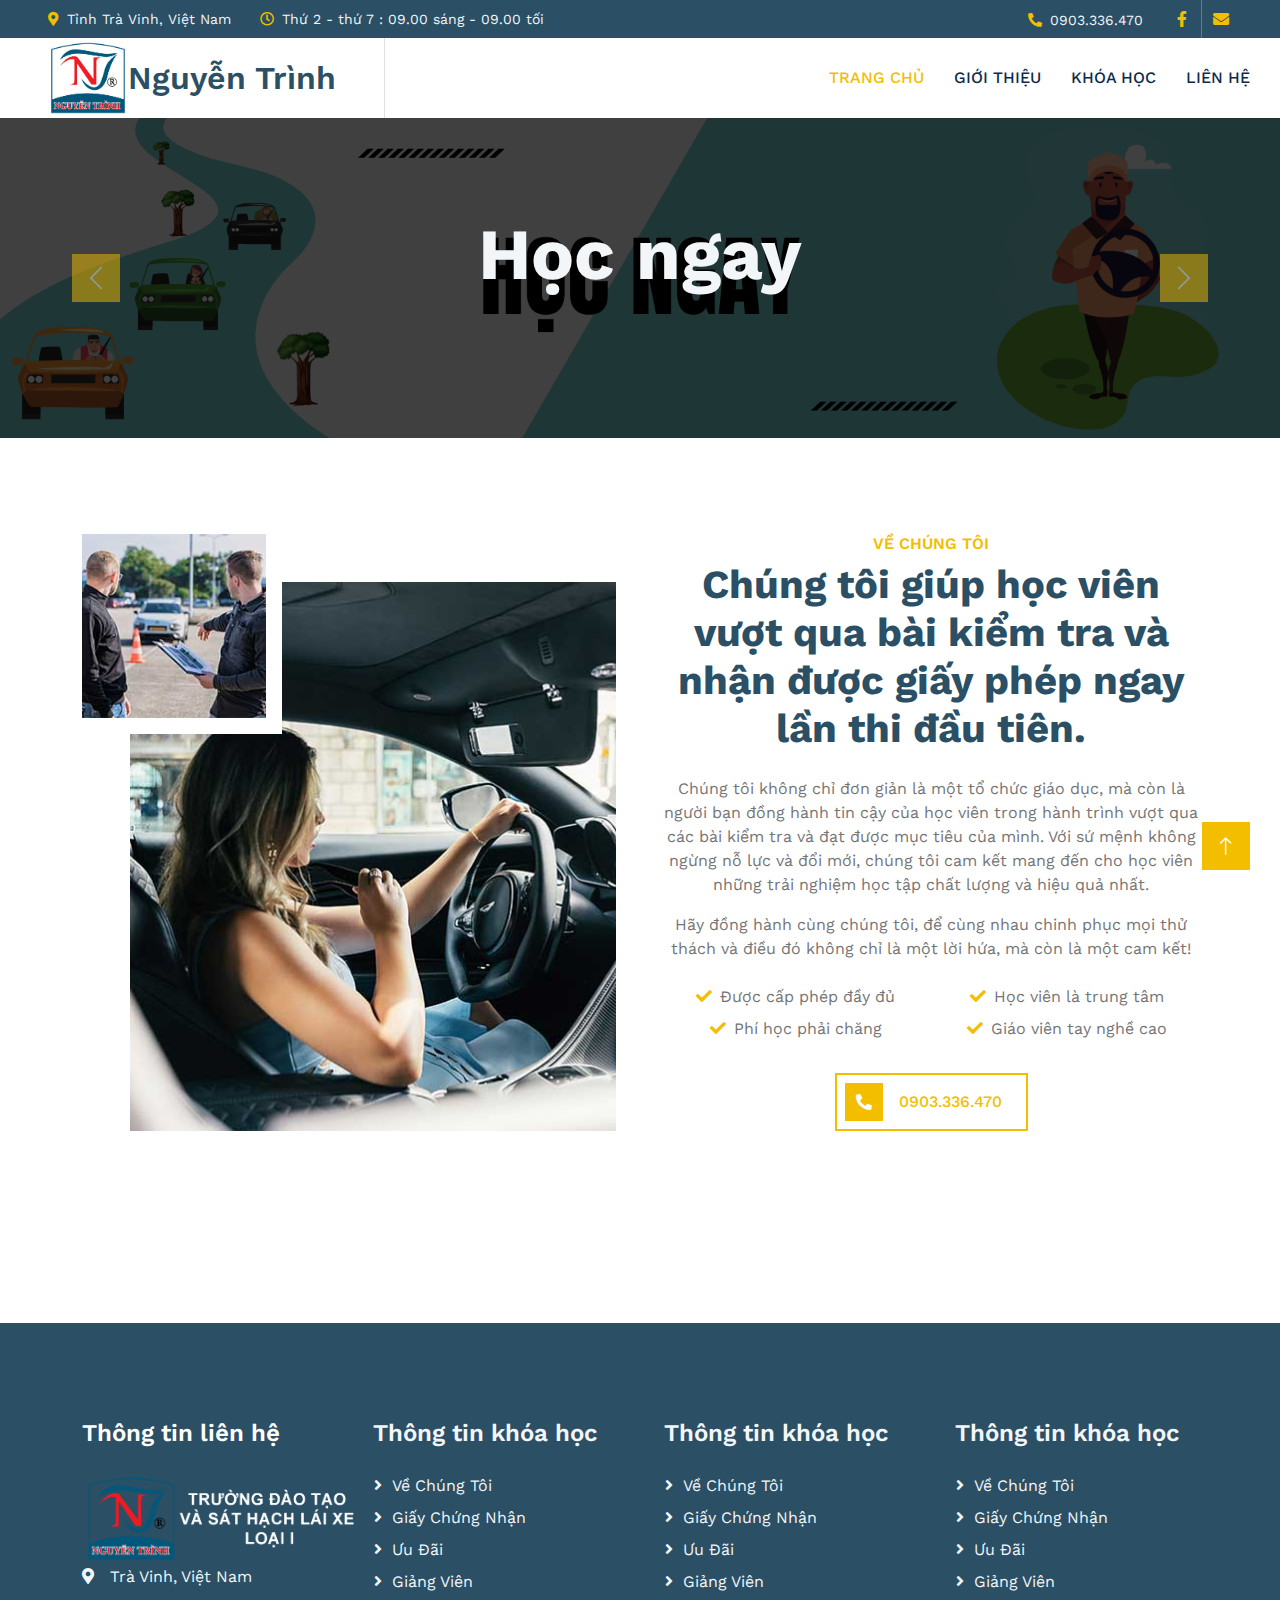
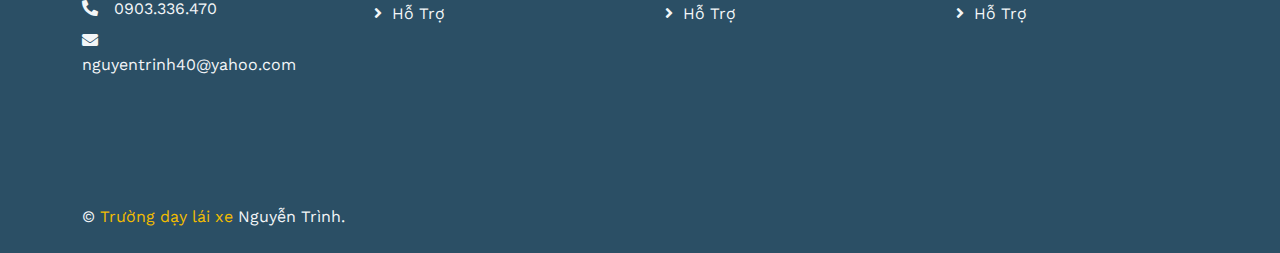
==== about.html @ f30a0857 "add: about.html" ====
<!DOCTYPE html>
<html lang="en">

<head>
    <meta charset="utf-8">
    <title>Dạy lái xe - Nguyễn Trình</title>
    <meta content="width=device-width, initial-scale=1.0" name="viewport">
    <meta content="" name="keywords">
    <meta content="" name="description">
    <link href="img/favicon.ico" rel="icon">
    <link rel="preconnect" href="https://fonts.googleapis.com">
    <link rel="preconnect" href="https://fonts.gstatic.com" crossorigin>
    <link href="https://fonts.googleapis.com/css2?family=Work+Sans:wght@400;500;600;700&display=swap" rel="stylesheet">
    <link href="https://cdnjs.cloudflare.com/ajax/libs/font-awesome/5.10.0/css/all.min.css" rel="stylesheet">
    <link href="https://cdn.jsdelivr.net/npm/bootstrap-icons@1.4.1/font/bootstrap-icons.css" rel="stylesheet">
    <link href="lib/animate/animate.min.css" rel="stylesheet">
    <link href="lib/owlcarousel/assets/owl.carousel.min.css" rel="stylesheet">
    <link href="css/bootstrap.min.css" rel="stylesheet">
    <link href="css/style.css" rel="stylesheet">
</head>

<body>

    <div id="spinner"
        class="show bg-white position-fixed translate-middle w-100 vh-100 top-50 start-50 d-flex align-items-center justify-content-center">
        <div class="spinner-grow text-primary" role="status"></div>
    </div>



    <div class="container-fluid bg-dark text-light p-0">
        <div class="row gx-0 d-none d-lg-flex">
            <div class="col-lg-7 px-5 text-start">
                <div class="h-100 d-inline-flex align-items-center me-4">
                    <small class="fa fa-map-marker-alt text-primary me-2"></small>
                    <small>Tỉnh Trà Vinh, Việt Nam</small>
                </div>
                <div class="h-100 d-inline-flex align-items-center">
                    <small class="far fa-clock text-primary me-2"></small>
                    <small>Thứ 2 - thứ 7 : 09.00 sáng - 09.00 tối</small>
                </div>
            </div>
            <div class="col-lg-5 px-5 text-end">
                <div class="h-100 d-inline-flex align-items-center me-4">
                    <small class="fa fa-phone-alt text-primary me-2"></small>
                    <small>0903.336.470</small>
                </div>
                <div class="h-100 d-inline-flex align-items-center mx-n2">
                    <a class="btn btn-square btn-link rounded-0 border-0 border-end border-secondary"
                        href="https://facebook.com"><i class="fab fa-facebook-f"></i></a>
                    <a class="btn btn-square btn-link rounded-0" href="https://nguyentrinh40@yahoo.com"><i
                            class="fab fa fa-envelope"></i></a>
                </div>
            </div>
        </div>
    </div>



    <nav class="navbar navbar-expand-lg bg-white navbar-light sticky-top p-0">
        <a href="index.html" class="navbar-brand d-flex align-items-center border-end px-4 px-lg-5">
            <img src="img/logo_nguyentrinh.png" alt="" style="width: 80px;">
            <h2 class="m-0">Nguyễn Trình</h2>
        </a>

        <button type="button" class="navbar-toggler me-4" data-bs-toggle="collapse" data-bs-target="#navbarCollapse">
            <span class="navbar-toggler-icon"></span>
        </button>
        <div class="collapse navbar-collapse" id="navbarCollapse">
            <div class="navbar-nav ms-auto p-4 p-lg-0">
                <a href="index.html" class="nav-item nav-link active">Trang chủ</a>
                <a href="about.html" class="nav-item nav-link">Giới thiệu</a>
                <a href="courses.html" class="nav-item nav-link">Khóa học</a>
                <!-- <div class="nav-item dropdown">
                    <a href="#" class="nav-link dropdown-toggle" data-bs-toggle="dropdown">Trang</a>
                    <div class="dropdown-menu bg-light m-0">
                        <a href="feature.html" class="dropdown-item">Features</a>
                        <a href="appointment.html" class="dropdown-item">Appointment</a>
                        <a href="team.html" class="dropdown-item">Our Team</a>
                        <a href="testimonial.html" class="dropdown-item">Testimonial</a>
                        <a href="404.html" class="dropdown-item">404 Page</a>
                    </div>
                </div> -->
                <a href="contact.html" class="nav-item nav-link">Liên hệ</a>
            </div>
        </div>
    </nav>


    <div class="container-fluid p-0 wow fadeIn" data-wow-delay="0.1s">
        <div id="header-carousel" class="carousel slide" data-bs-ride="carousel">
            <div class="carousel-inner">
                <div class="carousel-item active">
                    <img class="w-100" src="img/carousel-1.jpg" alt="Image">
                    <div class="carousel-caption">
                        <div class="container">
                            <div class="row justify-content-center">
                                <div class="col-lg-7">
                                    <h1 class="display-2 text-light mb-5 animated slideInDown">Học ngay</h1>
                                </div>
                            </div>
                        </div>
                    </div>
                </div>
                <div class="carousel-item">
                    <img class="w-100" src="img/carousel-2.jpg" alt="Image">
                    <div class="carousel-caption">
                        <div class="container">
                            <div class="row justify-content-center">
                                <div class="col-lg-7">
                                    <h1 class="display-2 text-light mb-5 animated slideInDown">Học ngay</h1>
                                </div>
                            </div>
                        </div>
                    </div>
                </div>
            </div>
            <button class="carousel-control-prev" type="button" data-bs-target="#header-carousel" data-bs-slide="prev">
                <span class="carousel-control-prev-icon" aria-hidden="true"></span>
                <span class="visually-hidden">Lùi</span>
            </button>
            <button class="carousel-control-next" type="button" data-bs-target="#header-carousel" data-bs-slide="next">
                <span class="carousel-control-next-icon" aria-hidden="true"></span>
                <span class="visually-hidden">Tiến</span>
            </button>
        </div>
    </div>


    <!-- About Start -->
    <div class="container-xxl py-6">
        <div class="container">
            <div class="row g-5">
                <div class="col-lg-6 wow fadeInUp" data-wow-delay="0.1s">
                    <div class="position-relative overflow-hidden ps-5 pt-5 h-100" style="min-height: 400px;">
                        <img class="position-absolute w-100 h-100" src="img/about-3.jpg" alt=""
                            style="object-fit: cover;">
                        <img class="position-absolute top-0 start-0 bg-white pe-3 pb-3" src="img/about-2.jpg" alt=""
                            style="width: 200px; height: 200px;">
                    </div>
                </div>
                <div class="col-lg-6 wow fadeInUp" data-wow-delay="0.5s">
                    <div class="h-100 text-center ">
                        <h6 class="text-primary text-uppercase mb-2">Về chúng tôi</h6>
                        <h1 class="display-6 mb-4">Chúng tôi giúp học viên vượt qua bài kiểm tra và nhận được giấy phép
                            ngay lần thi đầu tiên.</h1>
                        <p>Chúng tôi không chỉ đơn giản là một tổ chức giáo dục, mà còn là người bạn đồng hành tin cậy
                            của học viên trong hành trình vượt qua các bài kiểm tra và đạt được mục tiêu của mình. Với
                            sứ mệnh không ngừng nỗ lực và đổi mới, chúng tôi cam kết mang đến cho học viên những trải
                            nghiệm học tập chất lượng và hiệu quả nhất.
                        </p>
                        <p class="mb-4">Hãy đồng hành cùng chúng tôi, để cùng nhau chinh phục mọi thử thách và điều đó
                            không chỉ là một lời hứa, mà còn là một cam kết!</p>
                        <div class="row g-2 mb-4 pb-2">
                            <div class="col-sm-6">
                                <i class="fa fa-check text-primary me-2"></i>Được cấp phép đầy đủ
                            </div>
                            <div class="col-sm-6">
                                <i class="fa fa-check text-primary me-2"></i>Học viên là trung tâm
                            </div>
                            <div class="col-sm-6">
                                <i class="fa fa-check text-primary me-2"></i>Phí học phải chăng
                            </div>
                            <div class="col-sm-6">
                                <i class="fa fa-check text-primary me-2"></i>Giáo viên tay nghề cao
                            </div>
                        </div>
                        <div class="row g-4 justify-content-center">
                            <div class="col-sm-6">
                                <a class="d-inline-flex align-items-center btn btn-outline-primary border-2 p-2"
                                    href="tel:+0123456789">
                                    <span class="flex-shrink-0 btn-square bg-primary">
                                        <i class="fa fa-phone-alt text-white"></i>
                                    </span>
                                    <span class="px-3">0903.336.470</span>
                                </a>
                            </div>
                        </div>
                    </div>
                </div>
            </div>
        </div>
    </div>
    <!-- About End -->

    <div class="container-fluid bg-dark text-light footer my-6 mb-0 py-6 wow fadeIn" data-wow-delay="0.1s">
        <div class="container">
            <div class="row g-5">
                <div class="col-lg-3 col-md-6">
                    <h4 class="text-white mb-4">Thông tin liên hệ</h4>
                    <!-- <h2 class="text-primary mb-4"><i class="fa fa-car text-white me-2"></i>Nguyễn Trình</h2> -->
                    <img src="img/logo_2.png" alt="" style="width: 280px" ;>
                    <p class="mb-2"><i class="fa fa-map-marker-alt me-3"></i>Trà Vinh, Việt Nam</p>
                    <p class="mb-2"><i class="fa fa-phone-alt me-3"></i>0903.336.470</p>
                    <p class="mb-2"><i class="fa fa-envelope me-3"></i>nguyentrinh40@yahoo.com</p>
                </div>
                <div class="col-lg-3 col-md-6">
                    <h4 class="text-light mb-4">Thông tin khóa học</h4>
                    <a class="btn btn-link" href="">Về chúng tôi</a>
                    <a class="btn btn-link" href="">Giấy chứng nhận</a>
                    <a class="btn btn-link" href="">Ưu đãi</a>
                    <a class="btn btn-link" href="">Giảng viên</a>
                    <a class="btn btn-link" href="">hỗ trợ</a>
                </div>
                <div class="col-lg-3 col-md-6">
                    <h4 class="text-light mb-4">Thông tin khóa học</h4>
                    <a class="btn btn-link" href="">Về chúng tôi</a>
                    <a class="btn btn-link" href="">Giấy chứng nhận</a>
                    <a class="btn btn-link" href="">Ưu đãi</a>
                    <a class="btn btn-link" href="">Giảng viên</a>
                    <a class="btn btn-link" href="">hỗ trợ</a>
                </div>
                <div class="col-lg-3 col-md-6">
                    <h4 class="text-light mb-4">Thông tin khóa học</h4>
                    <a class="btn btn-link" href="">Về chúng tôi</a>
                    <a class="btn btn-link" href="">Giấy chứng nhận</a>
                    <a class="btn btn-link" href="">Ưu đãi</a>
                    <a class="btn btn-link" href="">Giảng viên</a>
                    <a class="btn btn-link" href="">hỗ trợ</a>
                </div>
            </div>
        </div>
    </div>




    <div class="container-fluid copyright text-light py-4 wow fadeIn" data-wow-delay="0.1s"
        style="background-color: #2b4f65;">
        <div class="container">
            <div class="row">
                <div class="col-md-6 text-center text-md-start mb-3 mb-md-0">
                    &copy; <a href="#">Trường dạy lái xe</a> Nguyễn Trình.
                </div>
            </div>
        </div>
    </div>



    <a href="#" class="btn btn-lg btn-primary btn-lg-square back-to-top"><i class="bi bi-arrow-up"></i></a>


    <script src="https://code.jquery.com/jquery-3.4.1.min.js"></script>
    <script src="https://cdn.jsdelivr.net/npm/bootstrap@5.0.0/dist/js/bootstrap.bundle.min.js"></script>
    <script src="lib/wow/wow.min.js"></script>
    <script src="lib/easing/easing.min.js"></script>
    <script src="lib/waypoints/waypoints.min.js"></script>
    <script src="lib/owlcarousel/owl.carousel.min.js"></script>
    <script src="js/main.js"></script>
</body>

</html>
---- css/style.css ----
/********** Template CSS **********/
:root {
    --primary: #F3BD00;
    --secondary: #757575;
    --light: #F3F6F8;
    --dark: #0C2B4B;
}

.py-6 {
    padding-top: 6rem;
    padding-bottom: 6rem;
}

.my-6 {
    margin-top: 6rem;
    margin-bottom: 6rem;
}

.back-to-top {
    position: fixed;
    display: none;
    right: 30px;
    bottom: 30px;
    z-index: 99;
}


/*** Spinner ***/
#spinner {
    opacity: 0;
    visibility: hidden;
    transition: opacity .5s ease-out, visibility 0s linear .5s;
    z-index: 99999;
}

#spinner.show {
    transition: opacity .5s ease-out, visibility 0s linear 0s;
    visibility: visible;
    opacity: 1;
}


/*** Button ***/
.btn {
    font-weight: 500;
    transition: .5s;
}

.btn.btn-primary,
.btn.btn-outline-primary:hover {
    color: #FFFFFF;
}

.btn-square {
    width: 38px;
    height: 38px;
}

.btn-sm-square {
    width: 32px;
    height: 32px;
}

.btn-lg-square {
    width: 48px;
    height: 48px;
}

.btn-square,
.btn-sm-square,
.btn-lg-square {
    padding: 0;
    display: flex;
    align-items: center;
    justify-content: center;
    font-weight: normal;
}


/*** Navbar ***/
.navbar.sticky-top {
    top: -100px;
    transition: .5s;
}

.navbar .navbar-brand,
.navbar a.btn {
    height: 80px
}

.navbar .navbar-nav .nav-link {
    margin-right: 30px;
    padding: 25px 0;
    color: var(--dark);
    font-weight: 500;
    text-transform: uppercase;
    outline: none;
}

.navbar .navbar-nav .nav-link:hover,
.navbar .navbar-nav .nav-link.active {
    color: var(--primary);
}

.navbar .dropdown-toggle::after {
    border: none;
    content: "\f107";
    font-family: "Font Awesome 5 Free";
    font-weight: 900;
    vertical-align: middle;
    margin-left: 8px;
}

@media (max-width: 991.98px) {
    .navbar .navbar-nav .nav-link  {
        margin-right: 0;
        padding: 10px 0;
    }

    .navbar .navbar-nav {
        border-top: 1px solid #EEEEEE;
    }
}

@media (min-width: 992px) {
    .navbar .nav-item .dropdown-menu {
        display: block;
        border: none;
        margin-top: 0;
        top: 150%;
        opacity: 0;
        visibility: hidden;
        transition: .5s;
    }

    .navbar .nav-item:hover .dropdown-menu {
        top: 100%;
        visibility: visible;
        transition: .5s;
        opacity: 1;
    }
}


/*** Header ***/
.carousel-caption {
    top: 0;
    left: 0;
    right: 0;
    bottom: 0;
    display: flex;
    align-items: center;
    justify-content: center;
    text-align: center;
    background: rgba(0, 0, 0, .75);
    z-index: 1;
}

.carousel-control-prev,
.carousel-control-next {
    width: 15%;
}

.carousel-control-prev-icon,
.carousel-control-next-icon {
    width: 3rem;
    height: 3rem;
    background-color: var(--primary);
    border: 10px solid var(--primary);
}

@media (max-width: 768px) {
    #header-carousel .carousel-item {
        position: relative;
        min-height: 450px;
    }
    
    #header-carousel .carousel-item img {
        position: absolute;
        width: 100%;
        height: 100%;
        object-fit: cover;
    }
}

.page-header {
    background: linear-gradient(rgba(0, 0, 0, .75), rgba(0, 0, 0, .75)), url(../img/carousel-1.jpg) center center no-repeat;
    background-size: cover;
}

.breadcrumb-item+.breadcrumb-item::before {
    color: #999999;
}


/*** Facts ***/
@media (min-width: 991.98px) {
    .facts {
        position: relative;
        margin-top: -75px;
        z-index: 1;
    }
}


/*** Courses ***/
.courses {
    min-height: 100vh;
    background: linear-gradient(rgba(255, 255, 255, .9), rgba(255, 255, 255, .9)), url(../img/carousel-1.jpg) center center no-repeat;
    background-attachment: fixed;
    background-size: cover;
}

.courses-item .courses-overlay {
    position: absolute;
    width: 100%;
    height: 0;
    top: 0;
    left: 0;
    display: flex;
    align-items: center;
    justify-content: center;
    background: rgba(0, 0, 0, .5);
    overflow: hidden;
    opacity: 0;
    transition: .5s;
}

.courses-item:hover .courses-overlay {
    height: 100%;
    opacity: 1;
}


/*** Team ***/
.team-items {
    margin: -.75rem;
}

.team-item {
    padding: .75rem;
}

.team-item::after {
    position: absolute;
    content: "";
    width: 100%;
    height: 0;
    top: 0;
    left: 0;
    background: #FFFFFF;
    transition: .5s;
    z-index: -1;
}

.team-item:hover::after {
    height: 100%;
    background: var(--primary);
}

.team-item .team-social {
    position: absolute;
    width: 100%;
    height: 0;
    top: 0;
    left: 0;
    display: flex;
    align-items: center;
    justify-content: center;
    background: rgba(0, 0, 0, .75);
    overflow: hidden;
    opacity: 0;
    transition: .5s;
}

.team-item:hover .team-social {
    height: 100%;
    opacity: 1;
}


/*** Testimonial ***/
.testimonial-carousel .owl-dots {
    height: 40px;
    margin-top: 25px;
    display: flex;
    align-items: center;
    justify-content: center;
}

.testimonial-carousel .owl-dot {
    position: relative;
    display: inline-block;
    margin: 0 5px;
    width: 20px;
    height: 20px;
    background: transparent;
    border: 2px solid var(--primary);
    transition: .5s;
}

.testimonial-carousel .owl-dot.active {
    width: 40px;
    height: 40px;
    background: var(--primary);
}

.testimonial-carousel .owl-item img {
    width: 150px;
    height: 150px;
}


/*** Footer ***/
.footer .btn.btn-link {
    display: block;
    margin-bottom: 5px;
    padding: 0;
    text-align: left;
    color: var(--light);
    font-weight: normal;
    text-transform: capitalize;
    transition: .3s;
}

.footer .btn.btn-link::before {
    position: relative;
    content: "\f105";
    font-family: "Font Awesome 5 Free";
    font-weight: 900;
    color: var(--light);
    margin-right: 10px;
}

.footer .btn.btn-link:hover {
    color: var(--primary);
    letter-spacing: 1px;
    box-shadow: none;
}

.copyright {
    background: #092139;
}

.copyright a {
    color: var(--primary);
}

.copyright a:hover {
    color: var(--light);
}
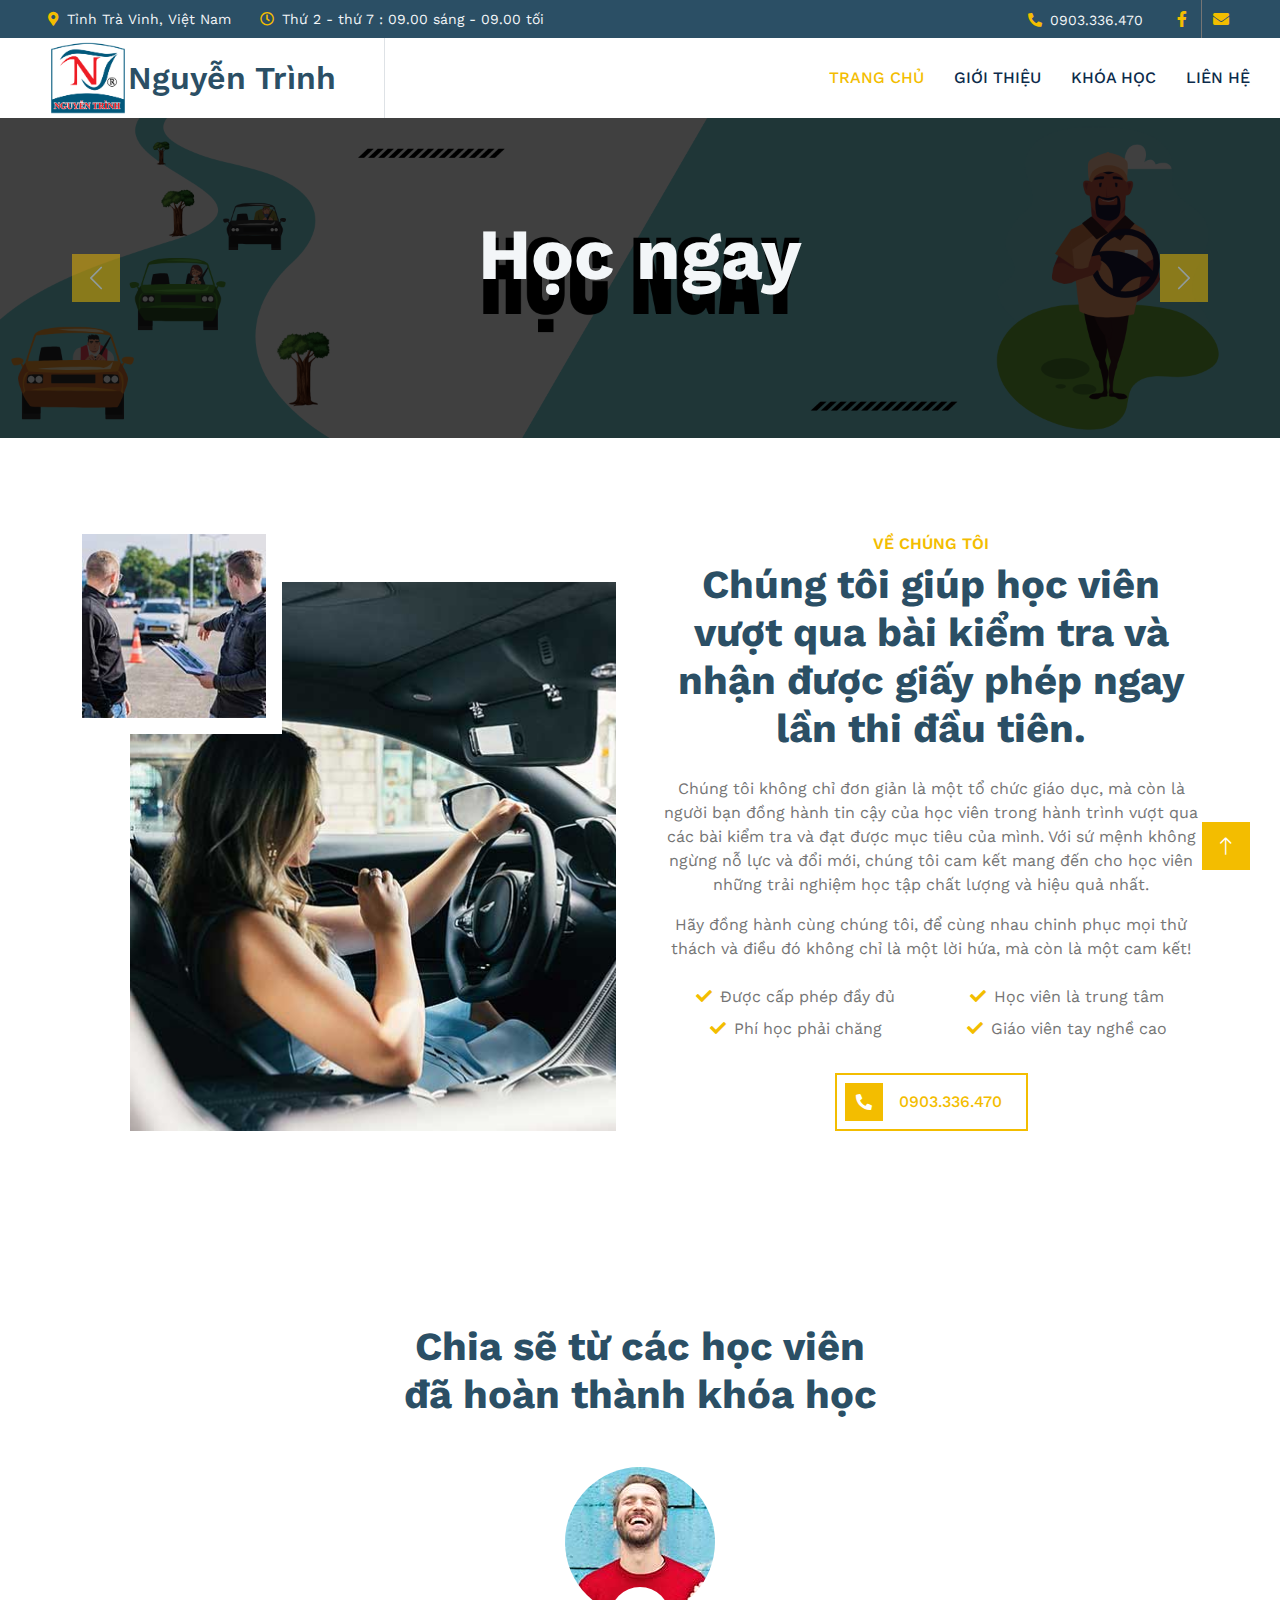
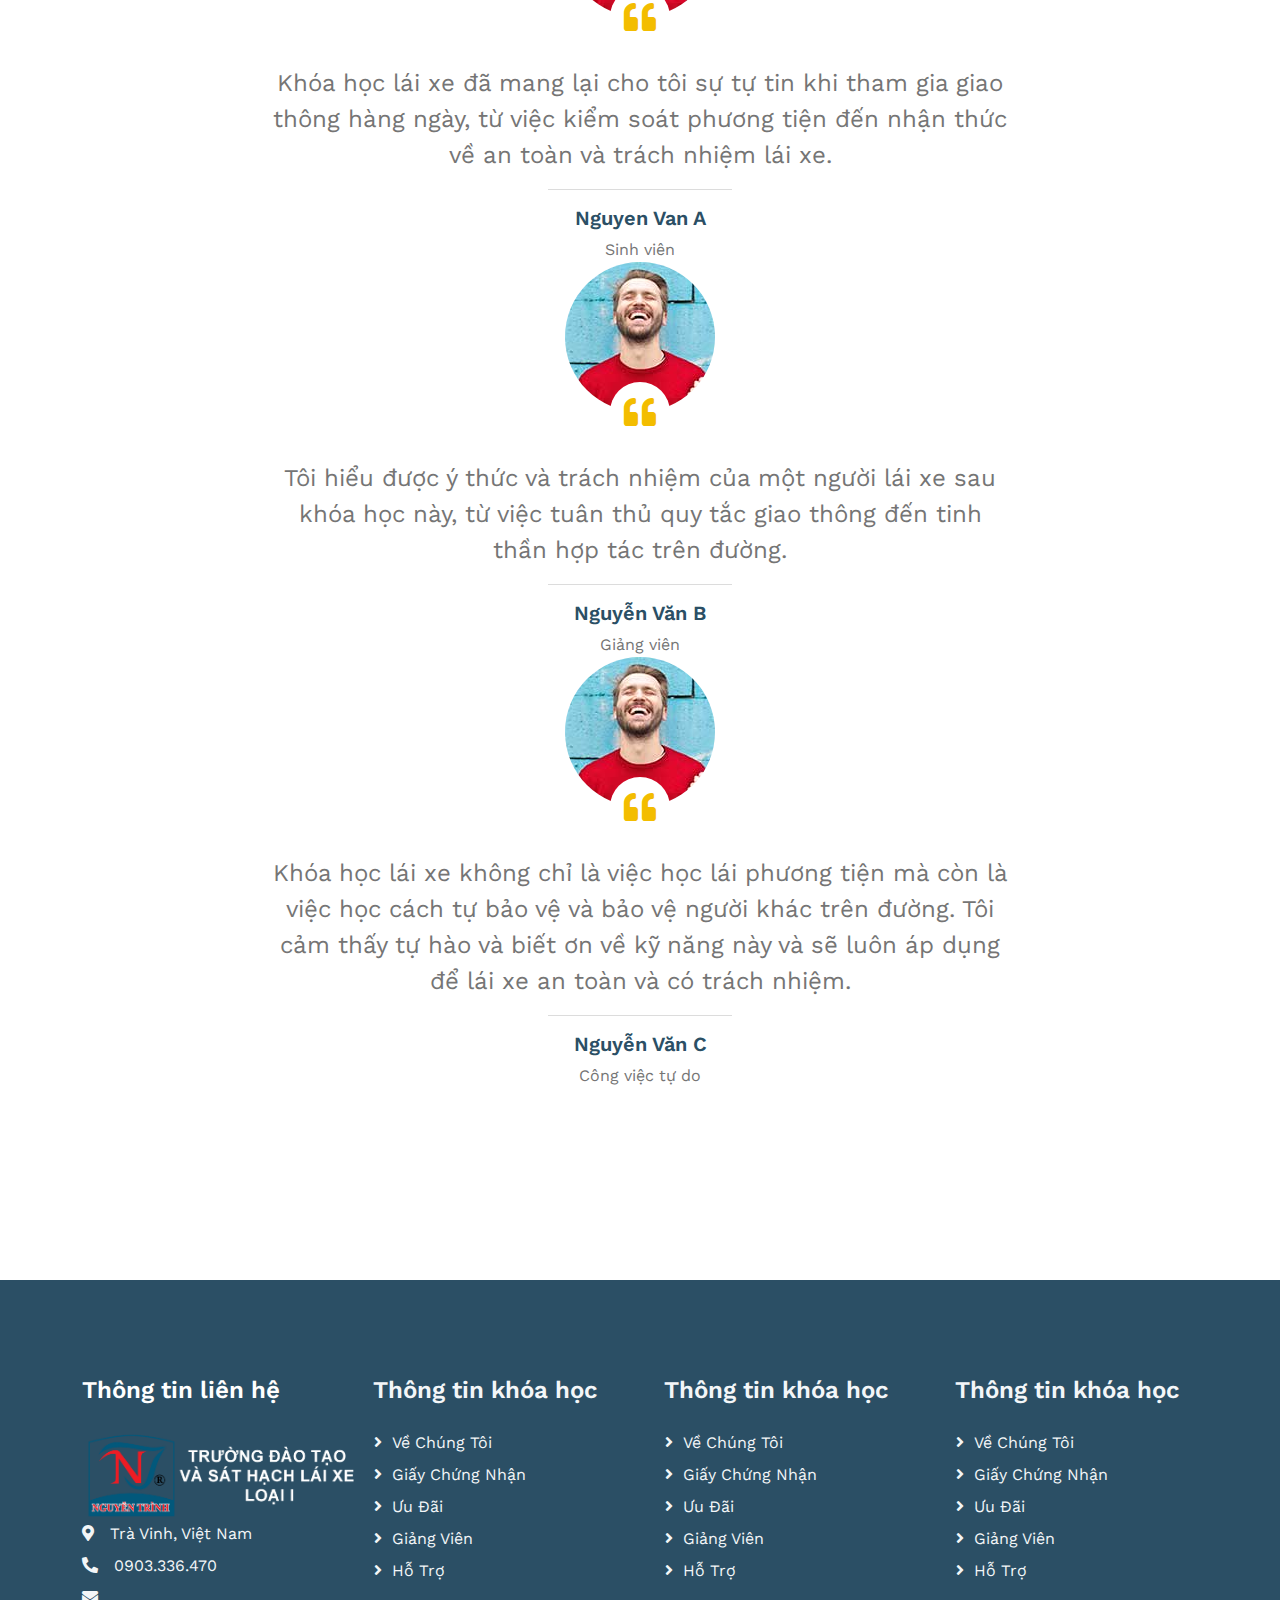
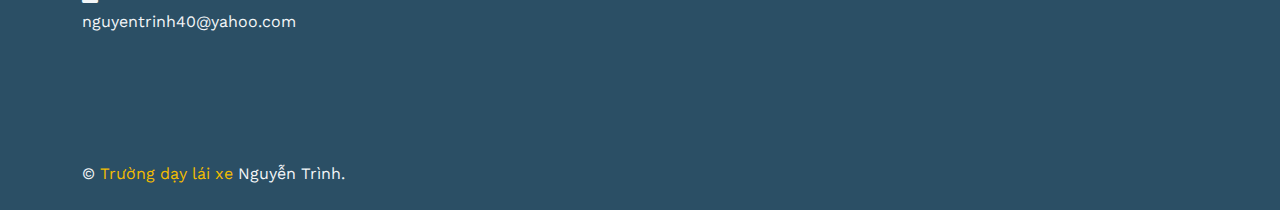
==== commit 37354757: "refactor: add student to about.html" ====
--- a/about.html
+++ b/about.html
@@ -183,6 +183,68 @@
     </div>
     <!-- About End -->
 
+    <!-- Testimonial Start -->
+    <div class="container-xxl py-6">
+        <div class="container">
+            <div class="text-center mx-auto mb-5 wow fadeInUp" data-wow-delay="0.1s" style="max-width: 500px;">
+                <h1 class="display-6 mb-4">Chia sẽ từ các học viên đã hoàn thành khóa học</h1>
+            </div>
+            <div class="row justify-content-center">
+                <div class="col-lg-8 wow fadeInUp" data-wow-delay="0.1s">
+                    <div class="owl-carousel testimonial-carousel">
+                        <div class="testimonial-item text-center">
+                            <div class="position-relative mb-5">
+                                <img class="img-fluid rounded-circle mx-auto" src="img/khachhang.jpg" alt="">
+                                <div class="position-absolute top-100 start-50 translate-middle d-flex align-items-center justify-content-center bg-white rounded-circle"
+                                    style="width: 60px; height: 60px;">
+                                    <i class="fa fa-quote-left fa-2x text-primary"></i>
+                                </div>
+                            </div>
+                            <p class="fs-4">Khóa học lái xe đã mang lại cho tôi sự tự tin khi tham gia giao thông hàng
+                                ngày, từ việc kiểm soát phương tiện đến nhận thức về an toàn và trách nhiệm lái xe.
+                            </p>
+                            <hr class="w-25 mx-auto">
+                            <h5>Nguyen Van A</h5>
+                            <span>Sinh viên</span>
+                        </div>
+                        <div class="testimonial-item text-center">
+                            <div class="position-relative mb-5">
+                                <img class="img-fluid rounded-circle mx-auto" src="img/khachhang.jpg" alt="">
+                                <div class="position-absolute top-100 start-50 translate-middle d-flex align-items-center justify-content-center bg-white rounded-circle"
+                                    style="width: 60px; height: 60px;">
+                                    <i class="fa fa-quote-left fa-2x text-primary"></i>
+                                </div>
+                            </div>
+                            <p class="fs-4">Tôi hiểu được ý thức và trách nhiệm của một người lái xe sau khóa học này,
+                                từ việc tuân thủ quy tắc giao thông đến tinh thần hợp tác trên đường.
+                            </p>
+                            <hr class="w-25 mx-auto">
+                            <h5>Nguyễn Văn B</h5>
+                            <span>Giảng viên</span>
+                        </div>
+                        <div class="testimonial-item text-center">
+                            <div class="position-relative mb-5">
+                                <img class="img-fluid rounded-circle mx-auto" src="img/khachhang.jpg" alt="">
+                                <div class="position-absolute top-100 start-50 translate-middle d-flex align-items-center justify-content-center bg-white rounded-circle"
+                                    style="width: 60px; height: 60px;">
+                                    <i class="fa fa-quote-left fa-2x text-primary"></i>
+                                </div>
+                            </div>
+                            <p class="fs-4">Khóa học lái xe không chỉ là việc học lái phương tiện mà còn là việc học
+                                cách tự bảo vệ và bảo vệ người khác trên đường. Tôi cảm thấy tự hào và biết ơn về kỹ
+                                năng này và sẽ luôn áp dụng để lái xe an toàn và có trách nhiệm.
+                            </p>
+                            <hr class="w-25 mx-auto">
+                            <h5>Nguyễn Văn C</h5>
+                            <span>Công việc tự do</span>
+                        </div>
+                    </div>
+                </div>
+            </div>
+        </div>
+    </div>
+    <!-- Testimonial End -->
+
     <div class="container-fluid bg-dark text-light footer my-6 mb-0 py-6 wow fadeIn" data-wow-delay="0.1s">
         <div class="container">
             <div class="row g-5">
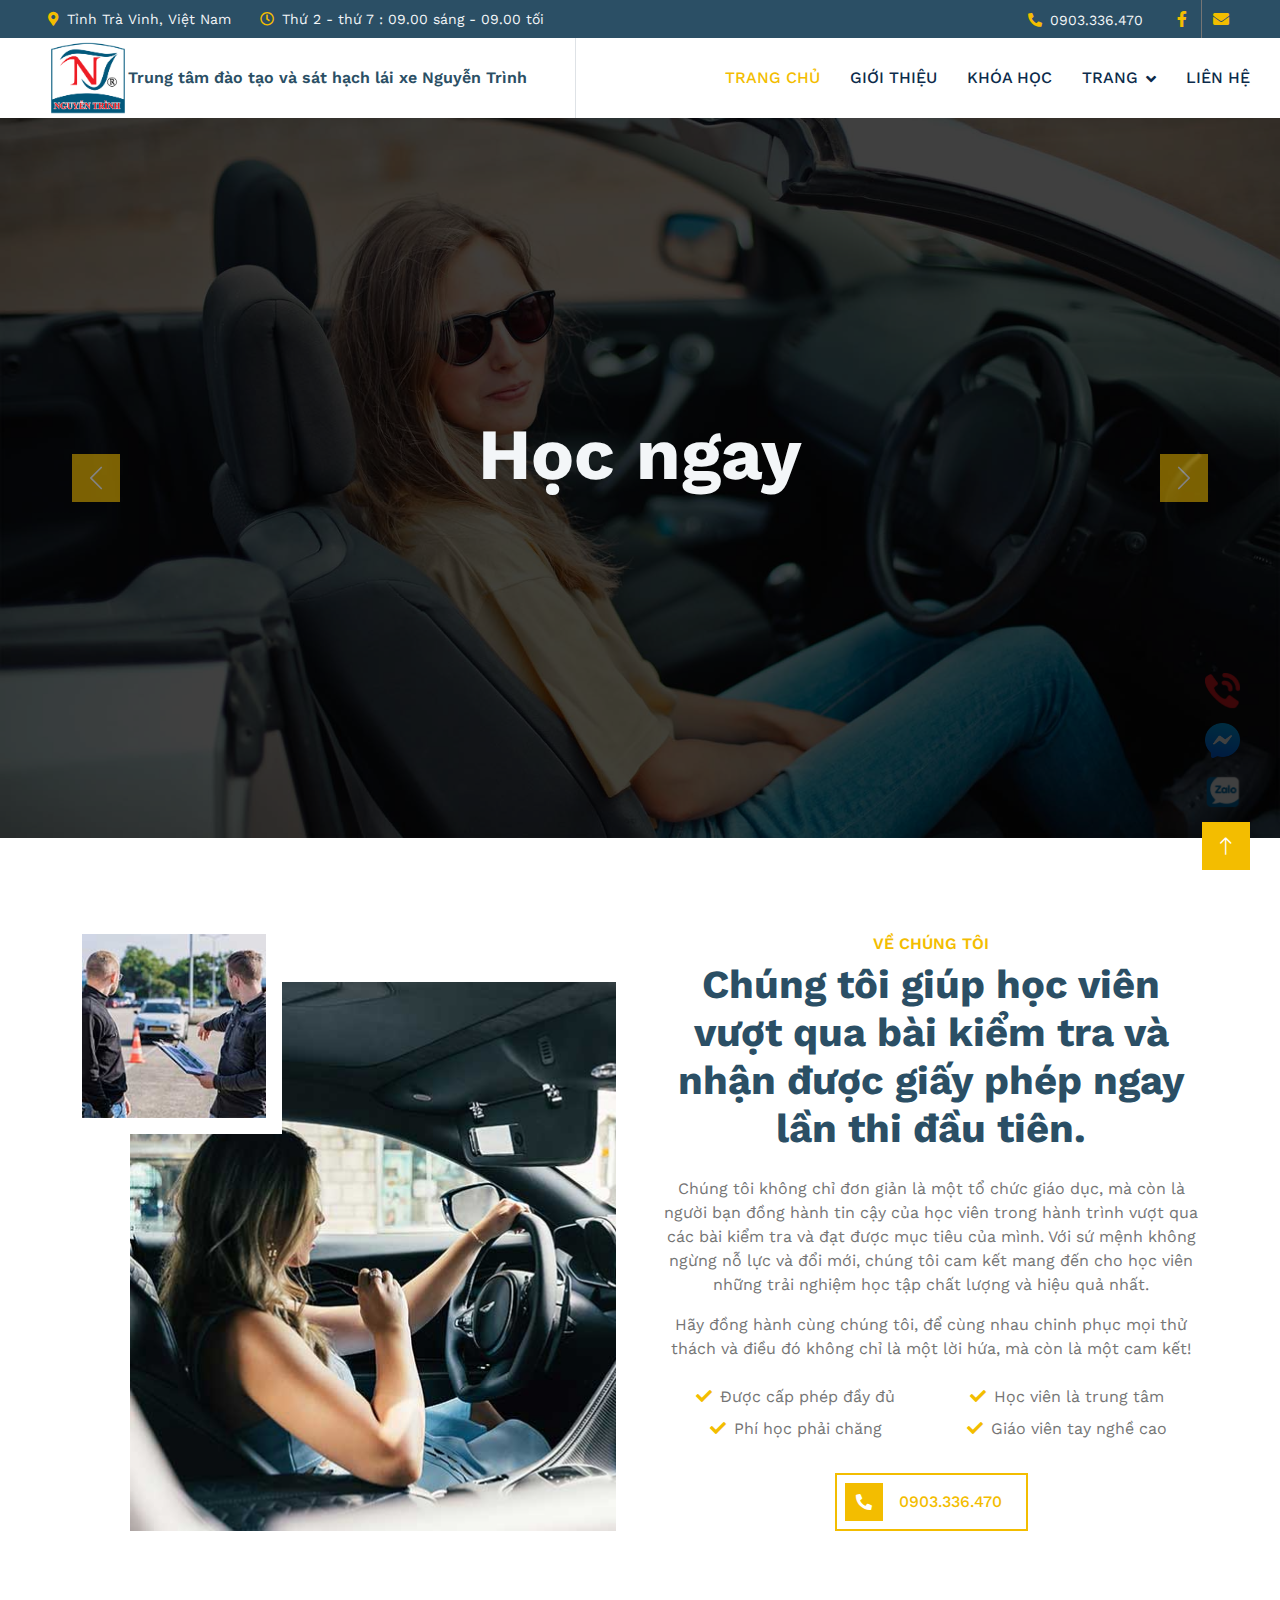
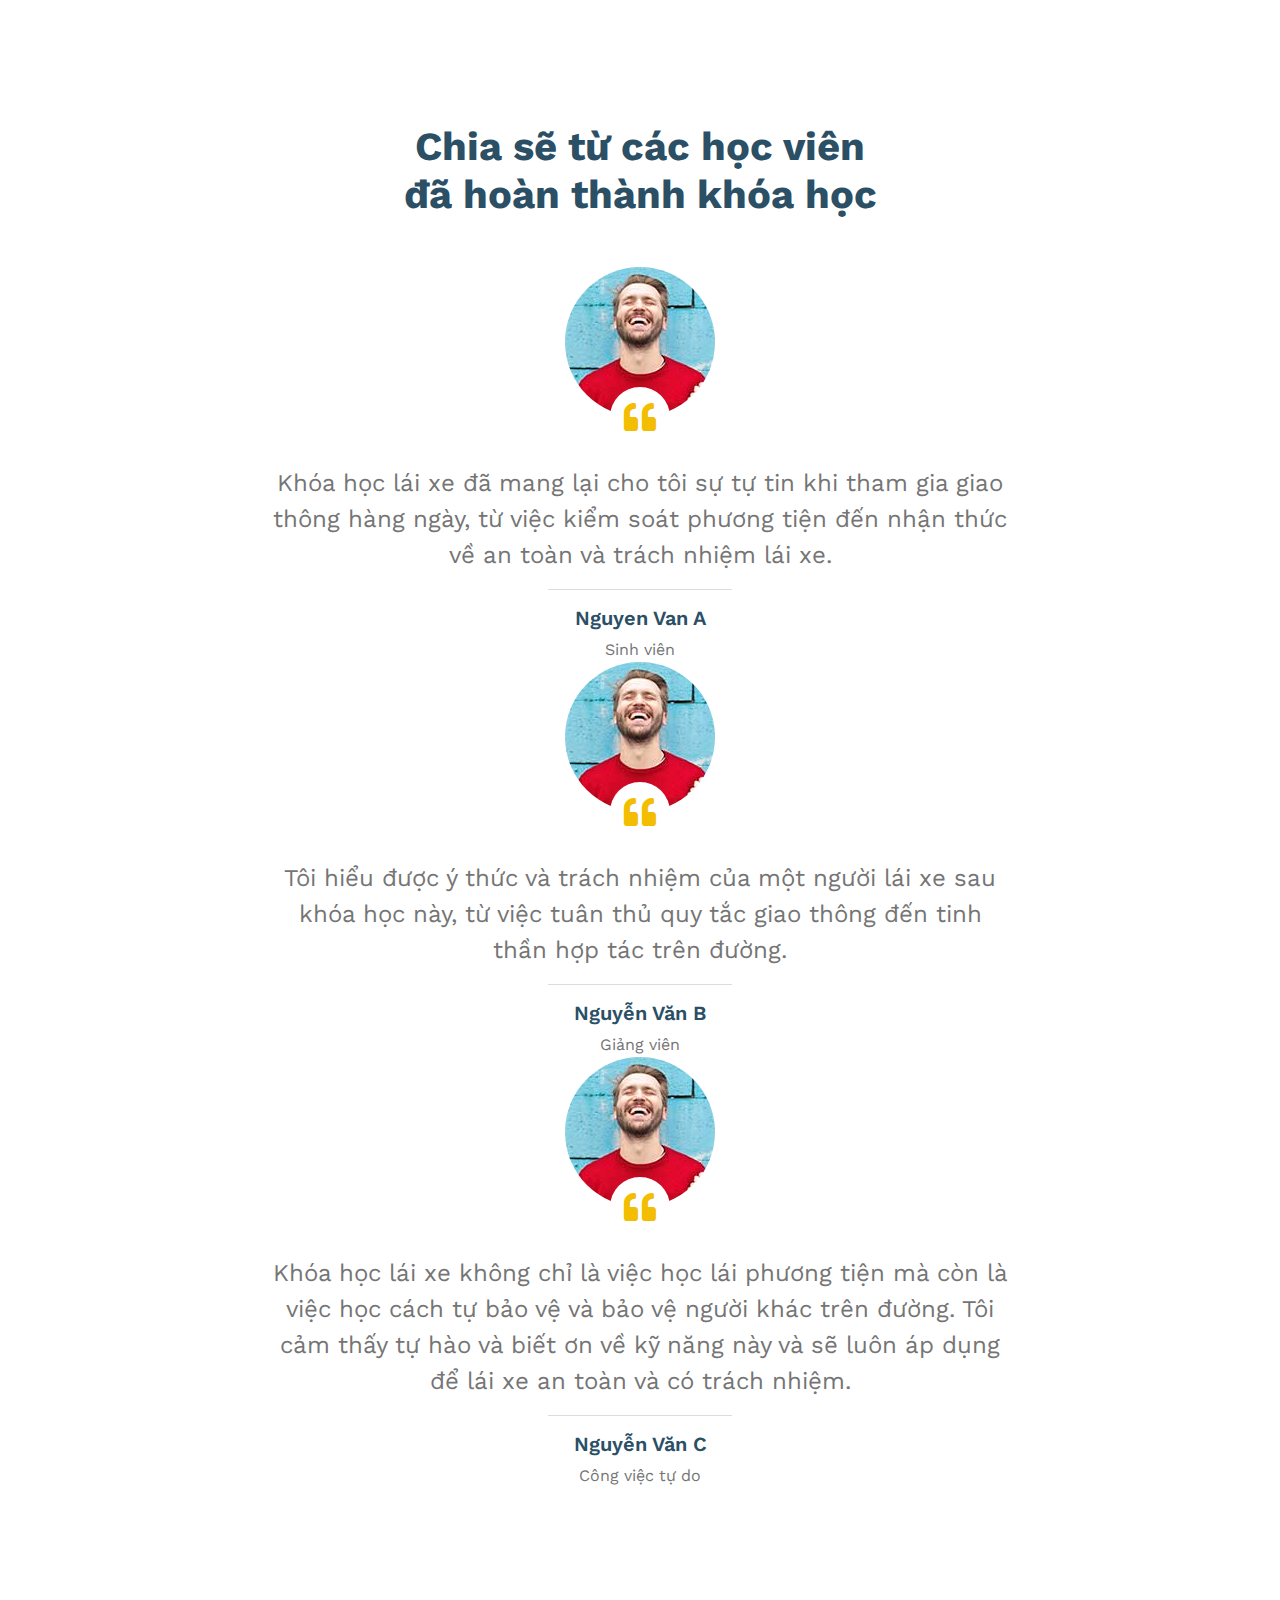
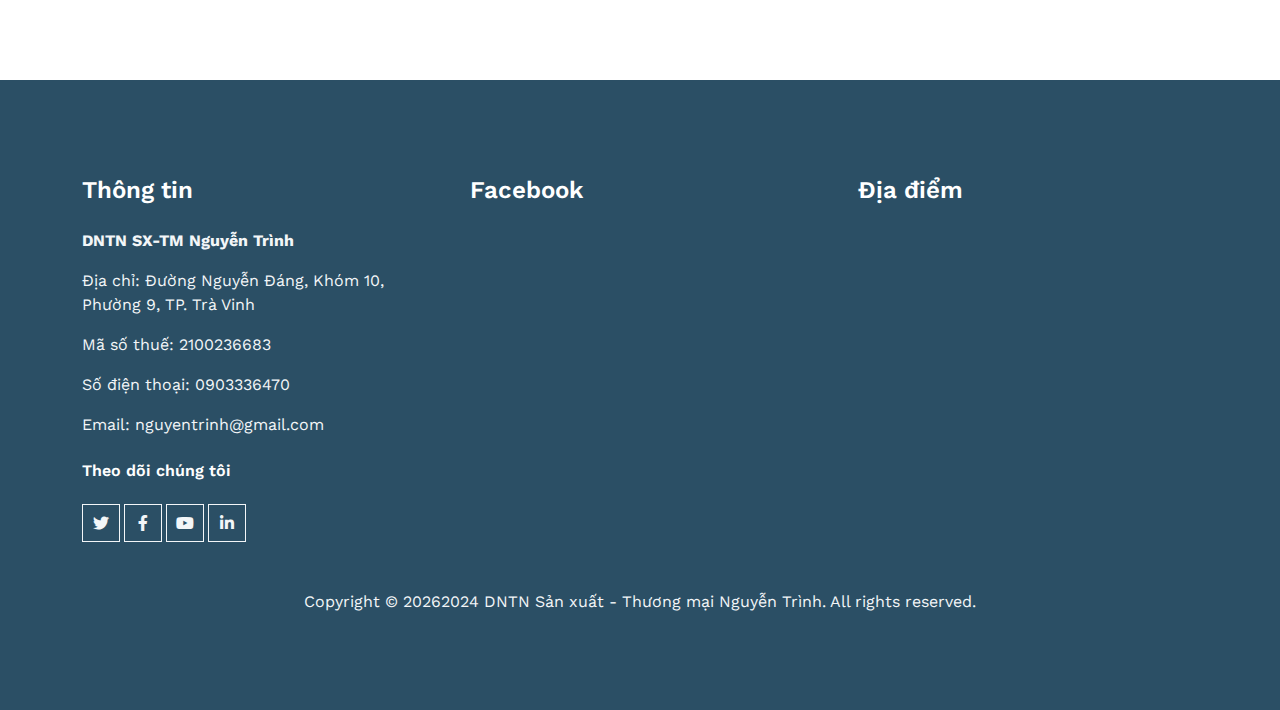
==== commit 2c10cf09: "refactor: change index and about" ====
--- a/about.html
+++ b/about.html
@@ -60,7 +60,7 @@
     <nav class="navbar navbar-expand-lg bg-white navbar-light sticky-top p-0">
         <a href="index.html" class="navbar-brand d-flex align-items-center border-end px-4 px-lg-5">
             <img src="img/logo_nguyentrinh.png" alt="" style="width: 80px;">
-            <h2 class="m-0">Nguyễn Trình</h2>
+            <h6 class="m-0">Trung tâm đào tạo và sát hạch lái xe Nguyễn Trình</h6>
         </a>
 
         <button type="button" class="navbar-toggler me-4" data-bs-toggle="collapse" data-bs-target="#navbarCollapse">
@@ -71,16 +71,13 @@
                 <a href="index.html" class="nav-item nav-link active">Trang chủ</a>
                 <a href="about.html" class="nav-item nav-link">Giới thiệu</a>
                 <a href="courses.html" class="nav-item nav-link">Khóa học</a>
-                <!-- <div class="nav-item dropdown">
+                <div class="nav-item dropdown">
                     <a href="#" class="nav-link dropdown-toggle" data-bs-toggle="dropdown">Trang</a>
                     <div class="dropdown-menu bg-light m-0">
-                        <a href="feature.html" class="dropdown-item">Features</a>
-                        <a href="appointment.html" class="dropdown-item">Appointment</a>
-                        <a href="team.html" class="dropdown-item">Our Team</a>
-                        <a href="testimonial.html" class="dropdown-item">Testimonial</a>
-                        <a href="404.html" class="dropdown-item">404 Page</a>
-                    </div>
-                </div> -->
+                        <a href="#" class="dropdown-item">Kiến thức</a>
+                        <a href="#" class="dropdown-item">Dịch vụ</a>
+                    </div>
+                </div>
                 <a href="contact.html" class="nav-item nav-link">Liên hệ</a>
             </div>
         </div>
@@ -244,60 +241,93 @@
         </div>
     </div>
     <!-- Testimonial End -->
-
+    <!-- Footer Start -->
     <div class="container-fluid bg-dark text-light footer my-6 mb-0 py-6 wow fadeIn" data-wow-delay="0.1s">
         <div class="container">
             <div class="row g-5">
-                <div class="col-lg-3 col-md-6">
-                    <h4 class="text-white mb-4">Thông tin liên hệ</h4>
-                    <!-- <h2 class="text-primary mb-4"><i class="fa fa-car text-white me-2"></i>Nguyễn Trình</h2> -->
-                    <img src="img/logo_2.png" alt="" style="width: 280px" ;>
-                    <p class="mb-2"><i class="fa fa-map-marker-alt me-3"></i>Trà Vinh, Việt Nam</p>
-                    <p class="mb-2"><i class="fa fa-phone-alt me-3"></i>0903.336.470</p>
-                    <p class="mb-2"><i class="fa fa-envelope me-3"></i>nguyentrinh40@yahoo.com</p>
-                </div>
-                <div class="col-lg-3 col-md-6">
-                    <h4 class="text-light mb-4">Thông tin khóa học</h4>
-                    <a class="btn btn-link" href="">Về chúng tôi</a>
-                    <a class="btn btn-link" href="">Giấy chứng nhận</a>
-                    <a class="btn btn-link" href="">Ưu đãi</a>
-                    <a class="btn btn-link" href="">Giảng viên</a>
-                    <a class="btn btn-link" href="">hỗ trợ</a>
-                </div>
-                <div class="col-lg-3 col-md-6">
-                    <h4 class="text-light mb-4">Thông tin khóa học</h4>
-                    <a class="btn btn-link" href="">Về chúng tôi</a>
-                    <a class="btn btn-link" href="">Giấy chứng nhận</a>
-                    <a class="btn btn-link" href="">Ưu đãi</a>
-                    <a class="btn btn-link" href="">Giảng viên</a>
-                    <a class="btn btn-link" href="">hỗ trợ</a>
-                </div>
-                <div class="col-lg-3 col-md-6">
-                    <h4 class="text-light mb-4">Thông tin khóa học</h4>
-                    <a class="btn btn-link" href="">Về chúng tôi</a>
-                    <a class="btn btn-link" href="">Giấy chứng nhận</a>
-                    <a class="btn btn-link" href="">Ưu đãi</a>
-                    <a class="btn btn-link" href="">Giảng viên</a>
-                    <a class="btn btn-link" href="">hỗ trợ</a>
-                </div>
-            </div>
-        </div>
-    </div>
-
-
-
-
-    <div class="container-fluid copyright text-light py-4 wow fadeIn" data-wow-delay="0.1s"
-        style="background-color: #2b4f65;">
-        <div class="container">
-            <div class="row">
-                <div class="col-md-6 text-center text-md-start mb-3 mb-md-0">
-                    &copy; <a href="#">Trường dạy lái xe</a> Nguyễn Trình.
-                </div>
-            </div>
-        </div>
-    </div>
-
+                <div class="col-lg-4 col-md-6">
+                    <h4 class="text-white mb-4">Thông tin</h4>
+                    <p class="big-title"><strong>DNTN SX-TM Nguyễn Trình</strong></p>
+                    <p>Địa chỉ: Đường Nguyễn Đáng, Khóm 10, Phường 9, TP. Trà Vinh</p>
+                    <p>Mã số thuế: 2100236683</p>
+                    <p>Số điện thoại: 0903336470</p>
+                    <p>Email: nguyentrinh@gmail.com</p>
+                    <div class="footer-social">
+                        <h6 class="text-white mt-4 mb-3">Theo dõi chúng tôi</h6>
+                        <div class="d-flex pt-2">
+                            <a class="btn btn-square btn-outline-light me-1" href=""><i class="fab fa-twitter"></i></a>
+                            <a class="btn btn-square btn-outline-light me-1" href=""><i
+                                    class="fab fa-facebook-f"></i></a>
+                            <a class="btn btn-square btn-outline-light me-1" href=""><i class="fab fa-youtube"></i></a>
+                            <a class="btn btn-square btn-outline-light me-0" href=""><i
+                                    class="fab fa-linkedin-in"></i></a>
+                        </div>
+                    </div>
+                </div>
+                <div class="col-lg-4 col-md-6">
+                    <h4 class="text-white mb-4">Facebook</h4>
+                    <div id="fb-root" class=" fb_reset">
+                        <div style="position: absolute; top: -10000px; width: 0px; height: 0px;">
+                            <div></div>
+                        </div>
+                    </div>
+                    <script async="" defer="" crossorigin="anonymous"
+                        src="https://connect.facebook.net/vi_VN/sdk.js#xfbml=1&amp;version=v19.0"
+                        nonce="L5mCPRLp"></script>
+                    <div class="fb-page fb_iframe_widget"
+                        data-href="https://www.facebook.com/profile.php?id=100094631493232" data-tabs="timeline"
+                        data-width="" data-height="250" data-small-header="false" data-adapt-container-width="true"
+                        data-hide-cover="false" data-show-facepile="true" fb-xfbml-state="rendered"
+                        fb-iframe-plugin-query="adapt_container_width=true&amp;app_id=&amp;container_width=350&amp;height=250&amp;hide_cover=false&amp;href=https%3A%2F%2Fwww.facebook.com%2Fprofile.php%3Fid%3D100094631493232&amp;locale=vi_VN&amp;sdk=joey&amp;show_facepile=true&amp;small_header=false&amp;tabs=timeline&amp;width=">
+                        <span style="vertical-align: bottom; width: 340px; height: 250px;"><iframe
+                                name="ff82dcb91b9503c05" width="1000px" height="250px"
+                                data-testid="fb:page Facebook Social Plugin" title="fb:page Facebook Social Plugin"
+                                frameborder="0" allowtransparency="true" allowfullscreen="true" scrolling="no"
+                                allow="encrypted-media"
+                                src="https://www.facebook.com/v19.0/plugins/page.php?adapt_container_width=true&amp;app_id=&amp;channel=https%3A%2F%2Fstaticxx.facebook.com%2Fx%2Fconnect%2Fxd_arbiter%2F%3Fversion%3D46%23cb%3Df2411e67fb6cc573a%26domain%3Dnguyentrinh.com.vn%26is_canvas%3Dfalse%26origin%3Dhttps%253A%252F%252Fnguyentrinh.com.vn%252Ff720d6a712bd46658%26relation%3Dparent.parent&amp;container_width=350&amp;height=250&amp;hide_cover=false&amp;href=https%3A%2F%2Fwww.facebook.com%2Fprofile.php%3Fid%3D100094631493232&amp;locale=vi_VN&amp;sdk=joey&amp;show_facepile=true&amp;small_header=false&amp;tabs=timeline&amp;width="
+                                style="border: none; visibility: visible; width: 340px; height: 250px;"
+                                class=""></iframe></span>
+                    </div>
+                </div>
+                <div class="col-lg-4 col-md-6">
+                    <h4 class="text-white mb-4">Địa điểm</h4>
+                    <div class="working-hours">
+                        <iframe
+                            src="https://www.google.com/maps/embed?pb=!1m18!1m12!1m3!1d245.63233749748625!2d106.3375597152774!3d9.924179611521206!2m3!1f0!2f0!3f0!3m2!1i1024!2i768!4f13.1!3m3!1m2!1s0x31a0175b80077a69%3A0x88e890ee0daf9887!2zQ-G7rWEgSMOgbmcgTmjDtG0gS8OtbmggLSBT4bqvdCBWbHhkIE5ndXnhu4VuIFRyw6xuaA!5e0!3m2!1svi!2s!4v1708161529516!5m2!1svi!2s"
+                            width="100%" height="250" style="border:0;" allowfullscreen="" loading="lazy"
+                            referrerpolicy="no-referrer-when-downgrade"></iframe>
+                    </div>
+                </div>
+                <div class="container">
+                    <div class="row align-items-center">
+                        <div class="copyright-info text-center">
+                            <span>Copyright ©
+                                <script>
+                                    document.write(new Date().getFullYear()) 
+                                </script>2024
+                            </span> DNTN Sản xuất - Thương mại Nguyễn Trình. All rights reserved.
+                        </div>
+                    </div>
+                </div>
+            </div>
+        </div>
+    </div>
+    <!-- Footer End -->
+    <div id="back-to-top" data-spy="affix" data-offset-top="10" class="back-to-top position-fixed"
+        style="display: block;">
+        <button class="btn btn-primary" title="Back to Top">
+            <a href="#" class="btn btn-primary btn-lg-square back-to-top"><i class="fa fa-angle-double-up"></i></a>
+        </button>
+    </div>
+    <a id="zalo" target="_bank" href="https://zalo.me/0903336470">
+        <img src="/img/zalo.png" width="35px" height="" style="padding-bottom: 2px">
+    </a>
+    <a id="messenger" target="_bank" href="https://www.facebook.com/messages/t/109789528842656">
+        <img src="/img/messenger.png" width="35px" height="" style="padding-bottom: 2px">
+    </a>
+    <a id="call" href="tel:0903336470">
+        <img class="trin-trin" src="/img/call.png" width="35px" height="" style="padding-bottom: 2px">
+    </a>
 
 
     <a href="#" class="btn btn-lg btn-primary btn-lg-square back-to-top"><i class="bi bi-arrow-up"></i></a>
--- a/css/style.css
+++ b/css/style.css
@@ -348,4 +348,26 @@
 
 .copyright a:hover {
     color: var(--light);
+}
+#zalo {
+    position: fixed;
+    bottom: 90px;
+    right: 40px;
+}
+
+#messenger {
+    position: fixed;
+    bottom: 140px;
+    right: 40px;
+}
+
+#call {
+    position: fixed;
+    bottom: 190px;
+    right: 40px;
+}
+
+a {
+    color: red;
+    text-decoration: none;
 }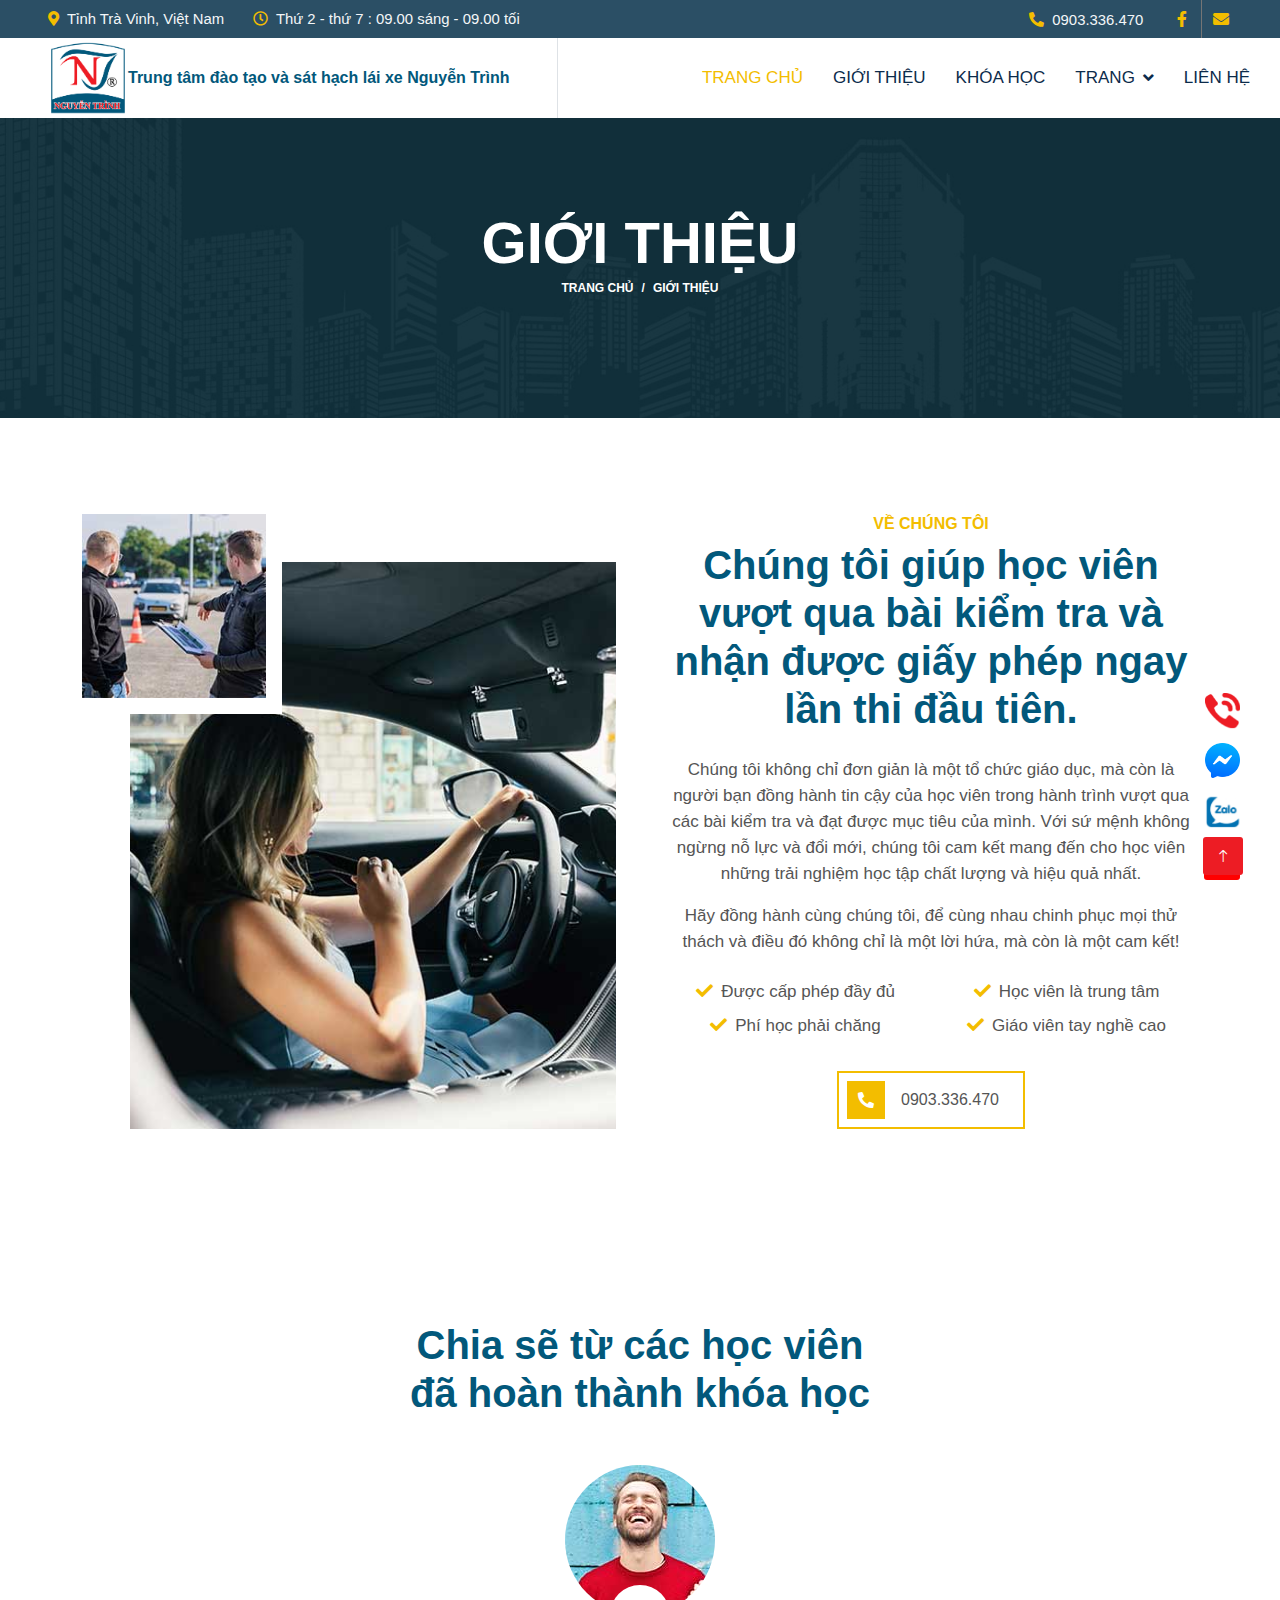
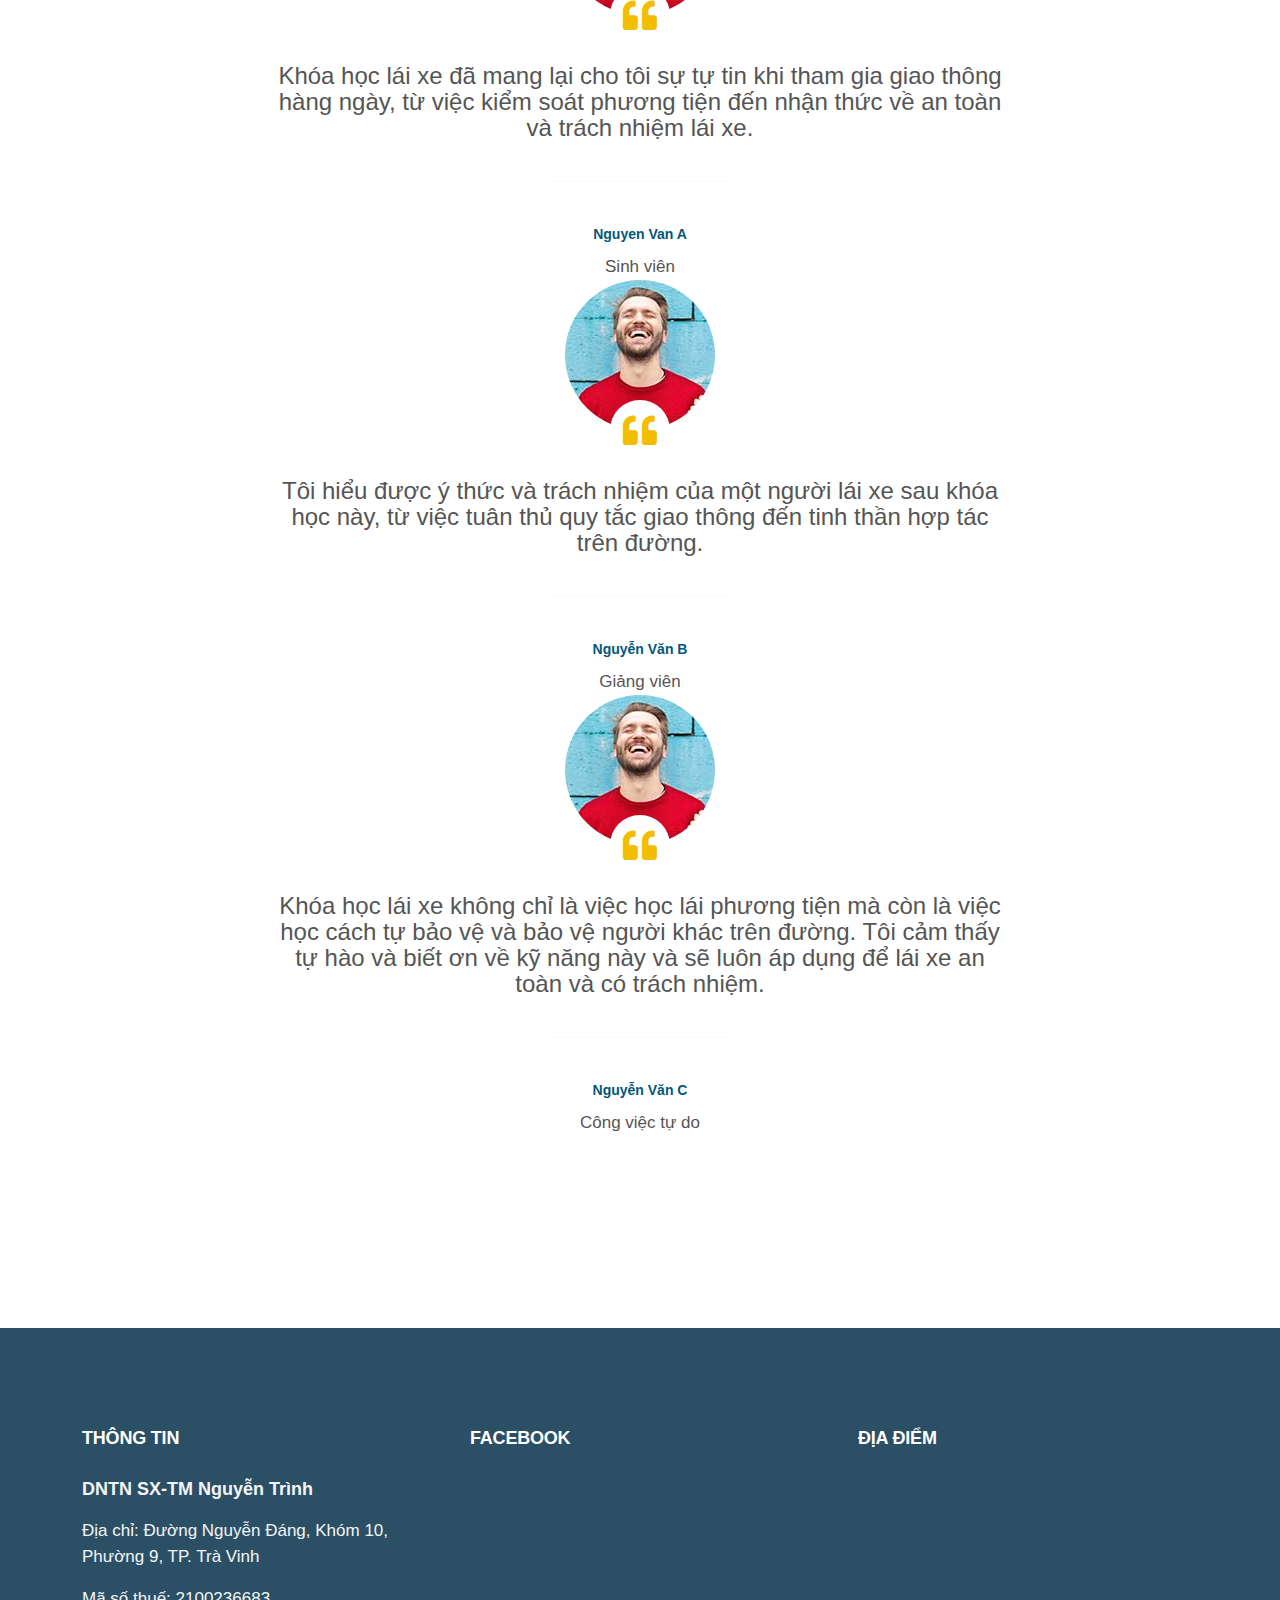
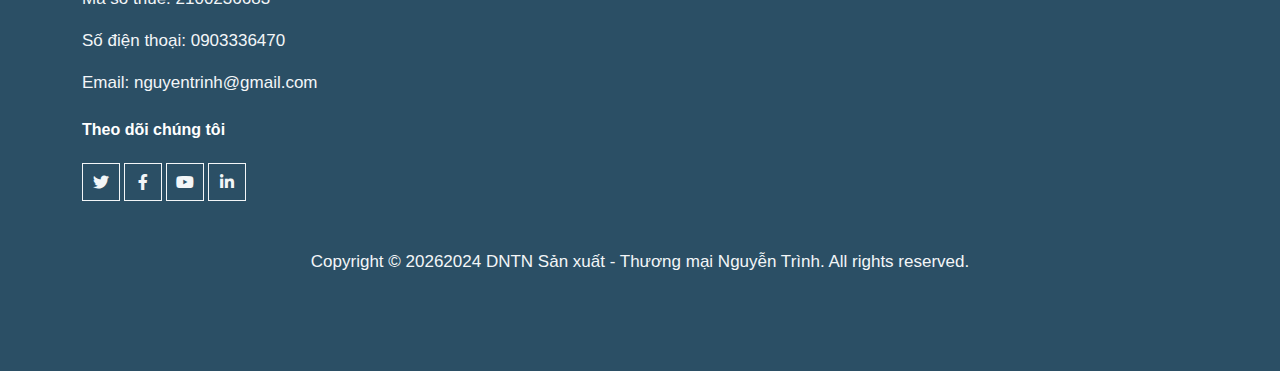
==== commit e520ddd1: "update project" ====
--- a/about.html
+++ b/about.html
@@ -17,6 +17,11 @@
     <link href="lib/owlcarousel/assets/owl.carousel.min.css" rel="stylesheet">
     <link href="css/bootstrap.min.css" rel="stylesheet">
     <link href="css/style.css" rel="stylesheet">
+    <link href="css/custom.css" rel="stylesheet">
+    <link href="css/common.css" rel="stylesheet">
+    <link href="css/common.scss" rel="stylesheet">
+    <link href="css/main.scss" rel="stylesheet">
+    <link href="css/theme.css" rel="stylesheet">
 </head>
 
 <body>
@@ -25,9 +30,6 @@
         class="show bg-white position-fixed translate-middle w-100 vh-100 top-50 start-50 d-flex align-items-center justify-content-center">
         <div class="spinner-grow text-primary" role="status"></div>
     </div>
-
-
-
     <div class="container-fluid bg-dark text-light p-0">
         <div class="row gx-0 d-none d-lg-flex">
             <div class="col-lg-7 px-5 text-start">
@@ -84,44 +86,32 @@
     </nav>
 
 
-    <div class="container-fluid p-0 wow fadeIn" data-wow-delay="0.1s">
-        <div id="header-carousel" class="carousel slide" data-bs-ride="carousel">
-            <div class="carousel-inner">
-                <div class="carousel-item active">
-                    <img class="w-100" src="img/carousel-1.jpg" alt="Image">
-                    <div class="carousel-caption">
-                        <div class="container">
-                            <div class="row justify-content-center">
-                                <div class="col-lg-7">
-                                    <h1 class="display-2 text-light mb-5 animated slideInDown">Học ngay</h1>
-                                </div>
-                            </div>
-                        </div>
-                    </div>
-                </div>
-                <div class="carousel-item">
-                    <img class="w-100" src="img/carousel-2.jpg" alt="Image">
-                    <div class="carousel-caption">
-                        <div class="container">
-                            <div class="row justify-content-center">
-                                <div class="col-lg-7">
-                                    <h1 class="display-2 text-light mb-5 animated slideInDown">Học ngay</h1>
-                                </div>
-                            </div>
-                        </div>
-                    </div>
-                </div>
-            </div>
-            <button class="carousel-control-prev" type="button" data-bs-target="#header-carousel" data-bs-slide="prev">
-                <span class="carousel-control-prev-icon" aria-hidden="true"></span>
-                <span class="visually-hidden">Lùi</span>
-            </button>
-            <button class="carousel-control-next" type="button" data-bs-target="#header-carousel" data-bs-slide="next">
-                <span class="carousel-control-next-icon" aria-hidden="true"></span>
-                <span class="visually-hidden">Tiến</span>
-            </button>
-        </div>
-    </div>
+    <!-- header -->
+    <div id="banner-area" class="banner-area" style="background-image:url(img/default.jpg)">
+        <div class="banner-text">
+            <div class="container">
+                <div class="row">
+                    <div class="col-lg-12">
+                        <div class="banner-heading">
+                            <h1 class="banner-title">Giới thiệu</h1>
+                            <nav aria-label="breadcrumb">
+                                <ol class="breadcrumb justify-content-center">
+                                    <li class="breadcrumb-item"><a href="#">Trang chủ</a></li>
+                                    <li class="breadcrumb-item active" aria-current="page">Giới thiệu</li>
+
+
+                                    <!--  <li class="breadcrumb-item"><a href="#">Home</a></li>
+                            <li class="breadcrumb-item"><a href="#">Company</a></li>
+                            <li class="breadcrumb-item active" aria-current="page">Contact Us</li> -->
+                                </ol>
+                            </nav>
+                        </div>
+                    </div><!-- Col end -->
+                </div><!-- Row end -->
+            </div><!-- Container end -->
+        </div><!-- Banner text end -->
+    </div>
+    <!-- end header -->
 
 
     <!-- About Start -->
@@ -241,6 +231,7 @@
         </div>
     </div>
     <!-- Testimonial End -->
+    
     <!-- Footer Start -->
     <div class="container-fluid bg-dark text-light footer my-6 mb-0 py-6 wow fadeIn" data-wow-delay="0.1s">
         <div class="container">
@@ -316,7 +307,7 @@
     <div id="back-to-top" data-spy="affix" data-offset-top="10" class="back-to-top position-fixed"
         style="display: block;">
         <button class="btn btn-primary" title="Back to Top">
-            <a href="#" class="btn btn-primary btn-lg-square back-to-top"><i class="fa fa-angle-double-up"></i></a>
+            <i class="fa fa-angle-double-up"></i>
         </button>
     </div>
     <a id="zalo" target="_bank" href="https://zalo.me/0903336470">
--- a/css/style.css
+++ b/css/style.css
@@ -19,8 +19,8 @@
 .back-to-top {
     position: fixed;
     display: none;
-    right: 30px;
-    bottom: 30px;
+    right: 37px;
+    bottom: 25px;
     z-index: 99;
 }
 
@@ -62,8 +62,8 @@
 }
 
 .btn-lg-square {
-    width: 48px;
-    height: 48px;
+    width: 38px;
+    height: 38px;
 }
 
 .btn-square,
@@ -165,8 +165,6 @@
 .carousel-control-next-icon {
     width: 3rem;
     height: 3rem;
-    background-color: var(--primary);
-    border: 10px solid var(--primary);
 }
 
 @media (max-width: 768px) {
@@ -352,22 +350,3505 @@
 #zalo {
     position: fixed;
     bottom: 90px;
-    right: 40px;
+    right: 33px;
 }
 
 #messenger {
     position: fixed;
     bottom: 140px;
-    right: 40px;
+    right: 33px;
 }
 
 #call {
     position: fixed;
     bottom: 190px;
-    right: 40px;
+    right: 33px;
 }
 
 a {
-    color: red;
+    color: black;
     text-decoration: none;
-}+}
+
+/*!------------------------------------------------------------------
+[MAIN STYLESHEET]
+
+Template Name: Constra - Construction Html5 Template
+Description: Constra - Construction Html5 Template
+-------------------------------------------------------------------*/
+/*------------------------------------------------------------------
+[TABLE OF CONTENTS]
+-------------------------------------------------------------------*/
+@import url(https://fonts.googleapis.com/css?family=Montserrat:300,400,400i,500,500i,600,600i,700,700i,800|Open+Sans:400,400i,600,600i,700,700i,800&display=swap);
+/* Typography
+================================================== */
+body {
+  background: #fff;
+  color: #555;
+}
+
+body,
+p {
+  font-family: "Open Sans", sans-serif;
+  text-rendering: optimizeLegibility;
+  -webkit-font-smoothing: antialiased !important;
+  line-height: 26px;
+  font-size: 15px;
+}
+
+h1,
+h2,
+h3,
+h4,
+h5,
+h6 {
+  color: #212121;
+  font-weight: 700;
+  font-family: 'Montserrat', sans-serif;
+  text-rendering: optimizeLegibility;
+  -webkit-font-smoothing: antialiased !important;
+}
+
+h1 {
+  font-size: 36px;
+  line-height: 48px;
+}
+
+h2 {
+  font-size: 28px;
+  line-height: 36px;
+  text-transform: uppercase;
+  letter-spacing: -1px;
+}
+
+h3 {
+  font-size: 24px;
+  margin-bottom: 20px;
+  text-transform: uppercase;
+  letter-spacing: -.5px;
+}
+
+h4 {
+  font-size: 18px;
+  line-height: 28px;
+  text-transform: uppercase;
+  letter-spacing: -.2px;
+}
+
+h5 {
+  font-size: 14px;
+  line-height: 24px;
+}
+
+.alert .icon {
+  margin-right: 15px;
+}
+
+/* Global styles
+================================================== */
+html {
+  overflow-x: hidden !important;
+  width: 100%;
+  height: 100%;
+  position: relative;
+  -webkit-font-smoothing: antialiased;
+  text-rendering: optimizeLegibility;
+}
+
+body {
+  border: 0;
+  margin: 0;
+  padding: 0;
+}
+
+.body-inner {
+  position: relative;
+  overflow: hidden;
+}
+
+.preload {
+  position: fixed;
+  background: #fff url(../images/preload.gif) center center no-repeat;
+  left: 0px;
+  top: 0px;
+  width: 100%;
+  height: 100%;
+  z-index: 99999;
+}
+
+a:link,
+a:visited {
+  text-decoration: none;
+}
+
+a {
+  color: inherit;
+  transition: .2s ease;
+}
+
+a:hover {
+  text-decoration: none;
+  color: #000;
+}
+
+a.read-more {
+  color: #ffb600;
+  font-weight: 700;
+  text-transform: uppercase;
+}
+
+a.read-more:hover {
+  color: #222;
+}
+
+section,
+.section-padding {
+  padding: 70px 0;
+  position: relative;
+}
+
+.no-padding {
+  padding: 0;
+}
+
+.gap-60 {
+  clear: both;
+  height: 60px;
+}
+
+.gap-40 {
+  clear: both;
+  height: 40px;
+}
+
+.gap-30 {
+  clear: both;
+  height: 30px;
+}
+
+.gap-20 {
+  clear: both;
+  height: 20px;
+}
+
+.mrb-30 {
+  margin-bottom: 30px;
+}
+
+.mrb-80 {
+  margin-bottom: -80px;
+}
+
+.mrt-0 {
+  margin-top: 0 !important;
+  margin-bottom: 20px !important;
+}
+
+.pab {
+  padding-bottom: 0;
+}
+
+a:focus {
+  outline: 0;
+}
+
+.ts-padding {
+  padding: 60px;
+}
+
+.solid-bg {
+  background: #f9f9f9;
+}
+
+.dark-bg {
+  background: #252525;
+  color: #fff;
+}
+
+.dark-bg h2,
+.dark-bg h3 {
+  color: #fff;
+}
+
+.solid-row {
+  background: #f0f0f0;
+}
+
+.bg-overlay {
+  position: relative;
+}
+
+.bg-overlay .container {
+  position: relative;
+  z-index: 1;
+}
+
+.bg-overlay:after {
+  background-color: rgba(0, 46, 91, 0.8);
+  z-index: 0;
+  position: absolute;
+  content: '';
+  width: 100%;
+  height: 100%;
+  top: 0;
+  left: 0;
+}
+
+.bg-overlay:after {
+  position: relative;
+}
+
+.bg-overlay:after {
+  background-color: rgba(0, 0, 0, 0.8);
+  z-index: 0;
+  position: absolute;
+  content: '';
+  width: 100%;
+  height: 100%;
+  top: 0;
+  left: 0;
+}
+
+.content-hidden {
+  position: absolute;
+  height: 1px;
+  width: 1px;
+  clip: rect(1px, 1px, 1px, 1px);
+  border: 0;
+  overflow: hidden;
+}
+
+/* Dropcap */
+.dropcap {
+  font-size: 48px;
+  line-height: 60px;
+  padding: 0 7px;
+  display: inline-block;
+  font-weight: 700;
+  margin: 5px 15px 5px 0;
+  position: relative;
+  text-transform: uppercase;
+}
+
+.dropcap.primary {
+  background: #ffb600;
+  color: #fff;
+}
+
+.dropcap.secondary {
+  background: #3a5371;
+  color: #fff;
+}
+
+/* Title */
+.title {
+  font-size: 32px;
+  line-height: 36px;
+  margin-bottom: 20px;
+}
+
+/* Title Border */
+/* Section title */
+.section-title {
+  font-size: 18px;
+  line-height: 28px;
+  margin: 0;
+  text-transform: uppercase;
+  font-weight: 300;
+}
+
+.section-sub-title {
+  font-weight: 900;
+  font-size: 36px;
+  line-height: 46px;
+  margin: 0 0 60px;
+  color: #212121;
+}
+
+@media (max-width: 575px) {
+  .section-sub-title {
+    font-size: 28px;
+  }
+}
+
+/* Column title */
+.column-title {
+  margin: 0 0 40px;
+}
+
+.column-title-small {
+  font-size: 20px;
+  margin: 0 0 25px;
+}
+
+/* Page content title */
+.page-content-title.first {
+  margin-top: 0;
+}
+
+/* Video responsive */
+.embed-responsive {
+  padding-bottom: 56.25%;
+  position: relative;
+  display: block;
+  height: 0;
+  overflow: hidden;
+}
+
+.embed-responsive iframe {
+  position: absolute;
+  top: 0;
+  left: 0;
+  width: 100%;
+  height: 100%;
+  border: 0;
+}
+
+/* Input form */
+.form-control {
+  box-shadow: none;
+  border: 1px solid #dadada;
+  padding: 5px 20px;
+  height: 44px;
+  background: none;
+  color: #959595;
+  font-size: 14px;
+  border-radius: 0;
+}
+
+.form-control:focus {
+  box-shadow: none;
+  border: 1px solid #ffb600;
+}
+
+hr {
+  background-color: #e7e7e7;
+  border: 0;
+  height: 1px;
+  margin: 40px 0;
+}
+
+.alert hr {
+  background: initial;
+  margin: initial;
+  border-top: 1px solid;
+  height: initial;
+  margin-bottom: 1rem;
+  opacity: .2;
+}
+
+blockquote {
+  padding: 25px;
+  margin: 20px 0;
+  background: #f9f9f9;
+  position: relative;
+  border-left: 3px solid #ffb600;
+  padding-left: 40px;
+}
+
+blockquote.text-center {
+  border-top: 3px solid #ffb600;
+  border-left: 0;
+  padding-left: 25px;
+  padding-top: 50px;
+}
+
+blockquote.text-center:before {
+  left: 50%;
+  top: 10px;
+  transform: translateX(-50%);
+}
+
+blockquote.text-right {
+  border-right: 3px solid #ffb600;
+  padding-right: 40px;
+  border-left: 0;
+  padding-left: 25px;
+}
+
+blockquote.text-right:before {
+  left: auto;
+  right: 5px;
+}
+
+blockquote:before {
+  content: "\f10d";
+  font-family: "Font Awesome 5 Free";
+  position: absolute;
+  font-size: 28px;
+  color: #E5E5E5;
+  top: 5px;
+  left: 5px;
+  font-weight: 700;
+  z-index: 0;
+}
+
+blockquote p {
+  font-size: 14px;
+  line-height: 22px;
+  position: relative;
+  z-index: 1;
+  font-style: italic;
+  margin-bottom: 0;
+}
+
+cite {
+  display: block;
+  font-size: 14px;
+  margin-top: 10px;
+}
+
+/* Ul, Ol */
+.list-round,
+.list-arrow,
+.list-check {
+  list-style: none;
+  margin: 0;
+  padding: 0 0 0 15px;
+}
+
+.list-round li {
+  line-height: 28px;
+}
+
+.list-round li:before {
+  font-family: "Font Awesome 5 Free";
+  content: "\f138";
+  margin-right: 10px;
+  color: #ffb600;
+  font-size: 12px;
+}
+
+.list-arrow {
+  padding: 0;
+}
+
+ul.list-arrow li:before {
+  font-family: "Font Awesome 5 Free";
+  content: "\f105";
+  margin-right: 10px;
+  color: #ffb600;
+  font-size: 16px;
+  font-weight: bold;
+}
+
+ul.list-check li:before {
+  font-family: "Font Awesome 5 Free";
+  content: "\f00c";
+  margin-right: 10px;
+  color: #ffb600;
+  font-size: 14px;
+}
+
+/* Bootstrap */
+.nav-tabs > li.active > a,
+.nav-tabs > li.active > a:focus,
+.nav-tabs > li.active > a:hover,
+.nav-tabs > li > a:hover,
+.nav-tabs > li > a {
+  border: 0;
+}
+
+.nav > li > a:focus,
+.nav > li > a:hover {
+  background: none;
+}
+
+.pattern-bg {
+  background: #f5f5f5 url(../images/crossword.png);
+}
+
+a[href^=tel] {
+  color: inherit;
+  text-decoration: none;
+}
+
+/* Button */
+.btn:active, .btn:focus {
+  box-shadow: none !important;
+}
+
+.btn-primary,
+.btn-dark {
+  border: 0;
+  border-radius: 3px;
+  padding: 12px 20px 10px;
+  font-weight: 700;
+  text-transform: uppercase;
+  color: #fff;
+  font-family: "Montserrat", sans-serif;
+  transition: 350ms;
+  font-size: 14px;
+}
+
+@media (max-width: 767px) {
+  .btn-primary,
+  .btn-dark {
+    font-size: 13px;
+  }
+}
+
+.btn-white.btn-primary {
+  background: #fff;
+  color: #ffb600;
+}
+
+.btn-primary {
+  background: #ffb600;
+}
+
+.btn-dark {
+  background: #23282d;
+}
+
+.btn-primary:hover,
+.btn-dark:hover,
+.btn-white.btn-primary:hover {
+  background: #111;
+  color: #fff;
+}
+
+.btn-primary:hover:active, .btn-primary:hover:focus,
+.btn-dark:hover:active,
+.btn-dark:hover:focus,
+.btn-white.btn-primary:hover:active,
+.btn-white.btn-primary:hover:focus {
+  color: #fff;
+  background-color: #111 !important;
+}
+
+.general-btn {
+  margin-top: 50px;
+}
+
+/* Bootstrap */
+.nav-tabs > li.active > a,
+.nav-tabs > li.active > a:focus,
+.nav-tabs > li.active > a:hover,
+.nav-tabs > li > a:hover,
+.nav-tabs > li > a {
+  border: 0;
+}
+
+.nav > li > a:focus,
+.nav > li > a:hover {
+  background: none;
+}
+
+.pattern-bg {
+  background: #f5f5f5 url(../images/crossword.png);
+}
+
+a[href^=tel] {
+  color: inherit;
+  text-decoration: none;
+}
+
+/* Top Bar
+================================================== */
+.top-bar {
+  padding: 8px 0;
+  background: #ebebeb;
+  position: relative;
+}
+
+/* Top info */
+ul.top-info {
+  list-style: none;
+  margin: 0;
+  padding: 0;
+}
+
+ul.top-info li {
+  position: relative;
+  line-height: 10px;
+  display: inline-block;
+  margin-left: 0;
+  padding-right: 15px;
+}
+
+ul.top-info li i {
+  font-size: 18px;
+  position: relative;
+  top: 2px;
+  margin-right: 5px;
+}
+
+ul.top-info li p.info-text {
+  margin: 0;
+  line-height: normal;
+  display: inline-block;
+  -webkit-flex-direction: column;
+  -ms-flex-direction: column;
+  flex-direction: column;
+}
+
+/* Top social */
+.top-social ul {
+  list-style: none;
+  padding: 0;
+  margin: 0;
+  margin-right: -12px;
+}
+
+@media (max-width: 767px) {
+  .top-social ul {
+    margin-right: 0;
+  }
+}
+
+.top-social ul li {
+  display: inline-block;
+  padding: 0;
+}
+
+.top-social ul li a {
+  color: #2c2c2c;
+  font-size: 14px;
+  transition: 400ms;
+  padding: 9px 12px;
+}
+
+.top-social ul li a:hover {
+  color: #333;
+}
+
+/* Top bar border */
+.top-bar-border {
+  padding: 8px 20px 8px;
+  border-bottom: 1px solid #ddd;
+}
+
+.top-bar-border ul.top-info {
+  color: #707070;
+  font-weight: 400;
+}
+
+.top-bar-border .top-social li a {
+  color: #7c7c7c;
+}
+
+.top-bar-border ul.top-info li i {
+  color: #ffb600;
+}
+
+/* Header area
+================================================== */
+.header {
+  background: #fff;
+  position: relative;
+  box-shadow: 0px 3px 3px rgba(0, 0, 0, 0.1);
+}
+
+.header-one,
+.header-one .site-navigation {
+  background: #23282d;
+}
+
+.header-one .navbar-collapse {
+  padding-left: 0;
+}
+
+@media (max-width: 991px) {
+  .navbar-collapse.collapse {
+    overflow-y: auto;
+  }
+}
+
+.header-one ul.navbar-nav > li {
+  padding-left: 0;
+  padding-right: 30px;
+}
+
+@media (max-width: 991px) {
+  .header-one ul.navbar-nav > li {
+    padding-right: 0;
+  }
+}
+
+.header-one .logo-area {
+  padding: 30px 0;
+}
+
+.navbar-fixed {
+  z-index: 9999;
+  position: fixed;
+  width: 100%;
+  top: 0;
+}
+
+.header-two {
+  background: #fff;
+  box-shadow: 0 2px 2px 0 rgba(0, 0, 0, 0.15);
+  padding: 15px 0;
+}
+
+.header-two .navbar-fixed {
+  background-color: #fff;
+}
+
+ul.navbar-nav > li > a {
+  padding: 15px 0 !important;
+  color: #fff;
+}
+
+@media (max-width: 991px) {
+  ul.navbar-nav > li > a {
+    padding: 1px 0 !important;
+  }
+  .navbar-nav {
+    margin-bottom: 15px;
+  }
+}
+
+ul.navbar-nav > li:hover > a,
+ul.navbar-nav > li.active > a {
+  color: #ffb600 !important;
+}
+
+/*-- Logo --*/
+.logo img {
+  width: auto;
+  height: 35px;
+}
+
+.header-two .logo img {
+  height: 30px;
+}
+
+/* header right */
+.header-right {
+  float: right;
+}
+
+ul.top-info-box {
+  list-style: none;
+  margin: 0;
+  padding: 0;
+  float: right;
+}
+
+@media (max-width: 767px) {
+  ul.top-info-box {
+    display: flex;
+    justify-content: center;
+    flex-wrap: wrap;
+    align-items: center;
+  }
+}
+
+ul.top-info-box li {
+  position: relative;
+  float: left;
+  margin-left: 0;
+  border-right: 1px solid #dedede;
+  border-right: 1px solid rgba(0, 0, 0, 0.1);
+  padding-right: 25px;
+  margin-right: 25px;
+}
+
+@media (max-width: 767px) {
+  ul.top-info-box li {
+    border: 0;
+    text-align: center;
+    margin: 0;
+    flex: 0 0 50%;
+    padding: 0;
+    margin-top: 10px;
+  }
+}
+
+@media (max-width: 400px) {
+  ul.top-info-box li {
+    border: 0;
+    text-align: center;
+    margin: 0;
+    flex: 0 0 100%;
+    margin-top: 15px;
+  }
+}
+
+ul.top-info-box li:last-child {
+  margin-right: 0;
+  padding-right: 0;
+  border-right: 0;
+}
+
+ul.top-info-box li.last {
+  border-right: 0;
+}
+
+ul.top-info-box li .info-box span.info-icon {
+  font-size: 20px;
+  display: inline-block;
+  text-align: center;
+  margin: 2px 5px 0 0;
+  position: relative;
+}
+
+ul.top-info-box li .info-box .info-box-content {
+  display: inline-block;
+  font-family: "Montserrat", sans-serif;
+  -webkit-flex-direction: column;
+  -ms-flex-direction: column;
+  flex-direction: column;
+}
+
+ul.top-info-box li .info-box .info-box-title {
+  font-size: 14px;
+  margin-bottom: 8px;
+  line-height: normal;
+}
+
+ul.top-info-box li .info-box .info-box-subtitle {
+  margin: 0;
+  line-height: normal;
+  font-size: 15px;
+  font-weight: 700;
+  color: #111;
+}
+
+/*-- Search start --*/
+ul.top-info-box > li.nav-search {
+  cursor: pointer;
+  padding-left: 30px;
+  margin-left: 30px;
+}
+
+ul.top-info-box > li.nav-search:before {
+  position: absolute;
+  content: '';
+  background: #ddd;
+  left: 0;
+  width: 1px;
+  height: 40px;
+  top: 50%;
+  margin-top: -10px;
+}
+
+ul.top-info-box > li.nav-search i {
+  font-size: 20px;
+  top: 10px;
+  position: relative;
+  cursor: pointer;
+  color: #999;
+}
+
+/* Main navigation */
+.navbar-toggler {
+  float: left;
+  margin-top: 10px;
+  padding: 12px;
+}
+
+.navbar {
+  border-radius: 0;
+  border: 0;
+  margin-bottom: 0;
+}
+
+.navbar-toggler {
+  margin: 10px 0;
+  padding: 6px;
+  border-radius: 0;
+  font-size: 1rem;
+  background: #ffb600;
+}
+
+.navbar-toggler:focus {
+  outline: 0;
+}
+
+.navbar-dark .navbar-toggler-icon,
+.navbar-light .navbar-toggler-icon {
+  background-image: url("data:image/svg+xml,%3csvg xmlns='http://www.w3.org/2000/svg' width='30' height='30' viewBox='0 0 30 30'%3e%3cpath stroke='rgba%28255, 255, 255, 1' stroke-linecap='round' stroke-miterlimit='10' stroke-width='2' d='M4 7h22M4 15h22M4 23h22'/%3e%3c/svg%3e");
+}
+
+ul.navbar-nav > li:hover > a,
+ul.navbar-nav > li.active > a {
+  color: #ffb600;
+  position: relative;
+}
+
+ul.navbar-nav > li {
+  padding: 0 13px;
+  position: relative;
+}
+
+@media (max-width: 1200px) {
+  ul.navbar-nav > li {
+    padding: 0 9px;
+  }
+  ul.navbar-nav > li .nav-link {
+    font-size: 12px;
+  }
+}
+
+.header-two .navbar-nav > .header-get-a-quote {
+  top: -4px;
+}
+
+@media (max-width: 991px) {
+  .header-two ul.navbar-nav > li {
+    padding: 0;
+    width: 100%;
+  }
+}
+
+ul.navbar-nav > li:last-child {
+  padding-right: 0;
+}
+
+ul.navbar-nav > li:last-child:after {
+  background: none;
+}
+
+ul.navbar-nav > li > a:hover,
+ul.navbar-nav > li > a:focus {
+  background: none;
+}
+
+ul.navbar-nav > li > a i {
+  font-weight: 700;
+}
+
+@media (max-width: 991px) {
+  ul.navbar-nav > li > a i {
+    float: right;
+    background: #222;
+    padding: 6px 10px;
+    margin-top: 7px;
+  }
+  .header-two ul.navbar-nav > li > a i {
+    color: #fff;
+  }
+  .header-two ul.navbar-nav > li.active > a i,
+  .header-two ul.navbar-nav > li > a.active i {
+    color: #ffb600;
+  }
+}
+
+ul.navbar-nav > li > a:after,
+ul.navbar-nav > li > a:after {
+  display: none;
+}
+
+ul.navbar-nav > li > a {
+  font-family: "Montserrat", sans-serif;
+  color: #fff !important;
+  text-rendering: optimizeLegibility;
+  font-weight: 700 !important;
+  text-transform: uppercase;
+  letter-spacing: -.2px;
+  font-size: 14px;
+  margin: 0;
+  line-height: 40px;
+  padding: 30px 0;
+  -webkit-transition: 350ms;
+  -moz-transition: 350ms;
+  -o-transition: 350ms;
+  transition: 350ms;
+}
+
+.navbar-light ul.navbar-nav > li > a {
+  color: #000 !important;
+  font-size: 13px;
+}
+
+/* Dropdown */
+.dropdown-submenu {
+  position: relative;
+}
+
+.dropdown-submenu > .dropdown-menu {
+  top: 0;
+  left: 100%;
+  margin-top: -2px;
+  border-radius: 0;
+}
+
+.dropdown-submenu > a:after {
+  display: block;
+  content: "\f105";
+  font-family: "Font Awesome 5 Free";
+  float: right;
+  margin-top: 0;
+  margin-right: -5px;
+  border: 0;
+}
+
+.dropdown-submenu:hover > a:after {
+  border-left-color: #fff;
+}
+
+.dropdown-menu {
+  text-align: left;
+  background: #fff;
+  z-index: 100;
+  min-width: 200px;
+  border-radius: 0;
+  border: 0;
+  border-top: 2px solid #ffb600;
+  padding: 0 20px;
+  margin: 0;
+  box-shadow: 0 6px 12px rgba(0, 0, 0, 0.175);
+}
+
+@media (max-width: 991px) {
+  .dropdown-menu {
+    box-shadow: 0 6px 12px rgba(0, 0, 0, 0.05);
+  }
+}
+
+.dropdown-menu-large {
+  min-width: 400px;
+}
+
+.dropdown-menu-large > li > ul {
+  padding: 0;
+  margin: 0;
+  list-style: none;
+}
+
+.dropdown-menu-large > li > ul > li > a {
+  padding-left: 0;
+}
+
+.dropdown-menu-large > li > ul > li.active > a {
+  color: #ffb600 !important;
+}
+
+.navbar-nav > li > .dropdown-menu a {
+  background: none;
+}
+
+.dropdown-menu li a {
+  font-family: "Montserrat", sans-serif;
+  display: block;
+  font-size: 12px;
+  text-transform: uppercase;
+  font-weight: 700;
+  line-height: normal;
+  text-decoration: none;
+  padding: 15px 0;
+  letter-spacing: .3px;
+  border-bottom: 1px solid #e5e5e5;
+  color: #333333;
+}
+
+@media (max-width: 991px) {
+  .dropdown-menu li a {
+    padding: 12px 0;
+  }
+}
+
+.dropdown-menu li:last-child > a {
+  border-bottom: 0;
+}
+
+.dropdown-menu li a:hover,
+.dropdown-menu li a:focus {
+  color: #ffb600;
+}
+
+@media (min-width: 991px) {
+  ul.nav li.dropdown:hover ul.dropdown-menu {
+    display: block;
+  }
+}
+
+@media (min-width: 991px) {
+  ul.nav li.dropdown ul.dropdown-menu li.dropdown-submenu .dropdown-menu {
+    left: 100%;
+    top: 0;
+    display: none;
+  }
+  ul.nav li.dropdown ul.dropdown-menu li.dropdown-submenu:hover .dropdown-menu {
+    display: block;
+  }
+}
+
+.dropdown-menu > .active > a,
+.dropdown-menu > .active > a:hover,
+.dropdown-menu > .active > a:focus,
+.dropdown-menu > .active > .dropdown-menu > .active > a {
+  background: none;
+  color: #ffb600;
+}
+
+/*-- Nav Search start --*/
+.site-navigation .container,
+.search-area {
+  position: relative;
+}
+
+.search-area {
+  min-height: 70px;
+  padding-right: 0;
+}
+
+.nav-search {
+  position: absolute;
+  cursor: pointer;
+  top: 22px;
+  right: 18px;
+  color: #999;
+}
+
+@media (max-width: 991px) {
+  .nav-search {
+    top: 17px;
+  }
+}
+
+.search-block {
+  background-color: rgba(0, 0, 0, 0.65);
+  box-shadow: 0 2px 5px rgba(0, 0, 0, 0.1);
+  display: none;
+  padding: 10px;
+  position: absolute;
+  right: 15px;
+  top: 100%;
+  width: 300px;
+  z-index: 10;
+  margin-top: 0;
+}
+
+@media (max-width: 991px) {
+  .search-block {
+    top: 58px;
+  }
+}
+
+.search-block .form-control {
+  background-color: #222;
+  border: none;
+  color: #fff;
+  width: 100%;
+  height: 40px;
+  padding: 0 12px;
+}
+
+.search-block .search-close {
+  color: #999;
+  position: absolute;
+  top: -53px;
+  right: -4px;
+  font-size: 32px;
+  cursor: pointer;
+  background: #23282d;
+  padding: 5px;
+}
+
+@media (max-width: 991px) {
+  .search-block .search-close {
+    top: -46px;
+  }
+}
+
+.search-area .nav-search {
+  top: 23px;
+}
+
+.search-area .search-block .search-close {
+  top: -50px;
+}
+
+.search-area .search-block {
+  right: 0;
+}
+
+/* Get a quote */
+.header-get-a-quote .btn-primary {
+  padding: 12px 25px !important;
+  font-size: 13px;
+  border-radius: 3px;
+  line-height: normal;
+  text-transform: capitalize;
+  color: #fff;
+  margin-top: 5px;
+}
+
+@media (max-width: 1200px) {
+  .header-get-a-quote .btn-primary {
+    padding: 12px !important;
+  }
+}
+
+@media (max-width: 991px) {
+  .header-get-a-quote .btn-primary {
+    padding: 12px 30px !important;
+  }
+}
+
+.header-get-a-quote .btn-primary:hover {
+  background: #272d33;
+  color: #ffb600 !important;
+}
+
+ul.navbar-nav > li.header-get-a-quote:hover > a:after {
+  position: relative;
+  content: no-close-quote;
+}
+
+/* Table of Content
+==================================================
+1.    Slider
+2.    Call to action
+3.    Features
+4.    Facts
+5.    Services
+6.   Project area
+7.   Content area
+8.   Testimonial
+9.   Subscribe area
+10.   News section
+11.   Footer
+12.   Sub Pages
+13.   Contact Us
+14.   News Listing
+15.   News Single
+16.   Sidebar
+17.   Error page
+*/
+/* Slider
+================================================== */
+/*-- Main slide --*/
+.banner-carousel .banner-carousel-item {
+  height: 700px;
+  color: #fff;
+  background-position: 50% 50%;
+  background-size: cover;
+}
+
+@media (max-width: 991px) {
+  .banner-carousel .banner-carousel-item {
+    height: 550px;
+  }
+}
+
+@media (max-width: 575px) {
+  .banner-carousel .banner-carousel-item {
+    height: 450px;
+  }
+}
+
+.slider-content {
+  position: relative;
+  height: 100%;
+  width: 100%;
+}
+
+.slide-title-box {
+  font-size: 16px;
+  line-height: 39px;
+  background: #ffb600;
+  color: #fff;
+  display: inline-block;
+  padding: 0 15px;
+  margin: 0 0 10px;
+}
+
+.slide-title {
+  font-size: 30px;
+  line-height: 36px;
+  font-weight: 300;
+  color: #fff;
+  margin: 20px 0 10px;
+}
+
+@media (max-width: 991px) {
+  .slide-title {
+    font-size: 22px;
+  }
+}
+
+@media (max-width: 575px) {
+  .slide-title {
+    font-size: 16px;
+  }
+}
+
+.slide-sub-title {
+  font-style: normal;
+  font-size: 60px;
+  line-height: 58px;
+  margin: 20px 0;
+  color: #fff;
+  font-weight: 900;
+  text-transform: uppercase;
+  letter-spacing: -1px;
+}
+
+@media (max-width: 991px) {
+  .slide-sub-title {
+    font-size: 46px;
+  }
+}
+
+@media (max-width: 575px) {
+  .slide-sub-title {
+    font-size: 30px;
+    line-height: 30px;
+  }
+}
+
+.slider-text {
+  display: table;
+  vertical-align: bottom;
+  color: #fff;
+  padding-left: 40%;
+  width: 100%;
+  padding-bottom: 0;
+  padding-top: 20px;
+}
+
+.slider-text .slide-head {
+  font-size: 36px;
+  color: #0052a5;
+  position: relative;
+}
+
+.slider-img {
+  display: block;
+  position: absolute;
+  top: -80px;
+  left: 20%;
+  width: 314px;
+  max-height: 100%;
+}
+
+.slider-img img {
+  display: block;
+  position: relative;
+  max-height: 100%;
+  width: auto;
+}
+
+.slider.btn {
+  margin: 15px 5px 0;
+  border: 2px solid transparent;
+}
+
+@media (max-width: 575px) {
+  .slider.btn {
+    font-size: 12px;
+  }
+}
+
+.slider.border {
+  background: none;
+  border: 2px solid #ffb600 !important;
+}
+
+.slider.border:hover {
+  background: #ffb600;
+  border: 2px solid transparent;
+}
+
+/* Carousel control */
+.banner-carousel .carousel-control {
+  position: absolute;
+  top: 50%;
+  z-index: 5;
+  display: inline-block;
+  transform: translateY(-50%);
+  background-color: transparent;
+  opacity: 0;
+  filter: alpha(opacity=0);
+  text-shadow: none;
+  transition: all .25s ease;
+  padding: 0;
+  outline: 0;
+  border: 0;
+}
+
+@media (max-width: 575px) {
+  .banner-carousel .carousel-control {
+    display: none !important;
+  }
+}
+
+.banner-carousel .slick-dots {
+  opacity: 0;
+  filter: alpha(opacity=0);
+  bottom: 60px;
+}
+
+.slick-dots li button::before {
+  font-size: 12px;
+}
+
+.slick-dots li button:hover:before, .slick-dots .slick-dots li button:focus:before,
+.slick-dots li.slick-active button:before {
+  opacity: 1;
+  color: #ffb600;
+}
+
+.slick-slide {
+  outline: 0;
+}
+
+.banner-carousel:hover .carousel-control,
+.banner-carousel:hover .carousel-control,
+.banner-carousel:hover .slick-dots {
+  opacity: 1;
+  filter: alpha(opacity=100);
+}
+
+.banner-carousel .carousel-control.left {
+  left: 20px;
+}
+
+.banner-carousel .carousel-control.right {
+  right: 20px;
+}
+
+.banner-carousel .carousel-control i {
+  background: rgba(0, 0, 0, 0.3);
+  color: #fff;
+  line-height: 58px;
+  width: 60px;
+  height: 60px;
+  font-size: 22px;
+  border-radius: 0;
+  transition: all 500ms ease;
+}
+
+.banner-carousel .carousel-control i:hover {
+  background: #ffb600;
+  color: #fff;
+}
+
+/*-- Animation */
+.banner-carousel [data-animation-in] {
+  opacity: 0;
+}
+
+/* slick Box slider */
+.box-slider-content {
+  top: 50%;
+  padding: 0;
+  position: absolute;
+  width: 100%;
+  transform: translateY(-50%);
+}
+
+@media (max-width: 767px) {
+  .box-slider-content {
+    top: auto;
+    transform: translateY(0);
+    left: 20px;
+    bottom: 20px;
+    width: calc(100% - 40px);
+  }
+}
+
+.box-slider-text {
+  background: #111;
+  background: rgba(0, 0, 0, 0.65);
+  display: inline-block;
+  padding: 20px 30px;
+  max-width: 650px;
+}
+
+.box-slide-title {
+  font-size: 18px;
+  font-weight: 300;
+  margin: 0;
+  color: #fff;
+}
+
+@media (max-width: 767px) {
+  .box-slide-title {
+    font-size: 16px;
+  }
+}
+
+.box-slide-sub-title {
+  font-size: 36px;
+  margin: 8px 0 10px;
+  color: #fff;
+}
+
+@media (max-width: 767px) {
+  .box-slide-sub-title {
+    font-size: 26px;
+  }
+}
+
+.box-slide-description {
+  color: #fff;
+}
+
+@media (max-width: 767px) {
+  .box-slide-description {
+    font-size: 15px;
+  }
+}
+
+.box-slider-text .btn {
+  padding: 10px 20px;
+}
+
+.box-slide.owl-theme .owl-controls {
+  margin: -20px;
+}
+
+/* Call to action
+================================================== */
+.call-to-action {
+  background-color: #272d33;
+  padding: 30px;
+}
+
+.call-to-action-title {
+  color: #fff;
+  margin: 0;
+  padding: 25px 0;
+  line-height: normal;
+  font-size: 22px;
+  text-transform: capitalize;
+}
+
+/* Action style box */
+.call-to-action-box {
+  margin-top: -50px;
+}
+
+.call-to-action-box .action-style-box {
+  background: #ffb600;
+  padding: 30px;
+}
+
+.action-title {
+  color: #fff;
+  margin: 0;
+  line-height: 36px;
+  font-size: 18px;
+  text-transform: uppercase;
+}
+
+/* Intro
+================================================== */
+/* Intro */
+.ts-intro {
+  padding-right: 20px;
+}
+
+.into-title {
+  font-weight: 300;
+  text-transform: uppercase;
+  font-size: 18px;
+  line-height: normal;
+  margin: 0;
+}
+
+.into-sub-title {
+  font-weight: 900;
+  text-transform: uppercase;
+  font-size: 32px;
+  line-height: normal;
+  margin: 10px 0;
+}
+
+/*-- Featured Tab --*/
+.featured-tab {
+  padding-left: 15px;
+}
+
+.featured-tab .nav-tabs {
+  border: 0;
+}
+
+.featured-tab .nav-tabs > li > a {
+  font-family: 'Roboto Slab', serif;
+  background: #272d33;
+  color: #fff;
+  text-shadow: none;
+  font-weight: 700;
+  border-radius: 0;
+  text-transform: uppercase;
+  line-height: 50px;
+  margin: 0 1px 20px;
+  padding: 0 20px;
+  border: 0 !important;
+  transition: all 300ms ease;
+}
+
+.featured-tab .tab-content {
+  border-top: 0;
+  padding: 0;
+  overflow: hidden;
+}
+
+.featured-tab .nav.nav-tabs {
+  margin-bottom: 10px;
+}
+
+.featured-tab .nav-tabs > li.active > a {
+  color: #fff;
+  background: #ffb600;
+  position: relative;
+}
+
+.featured-tab .nav-tabs > li.active > a:after {
+  position: absolute;
+  content: " ";
+  width: auto;
+  height: auto;
+  bottom: -20px;
+  left: 50%;
+  border-width: 10px;
+  border-style: solid;
+  border-color: #ffb600 rgba(0, 0, 0, 0) rgba(0, 0, 0, 0) rgba(0, 0, 0, 0);
+  transform: translateX(-50%);
+}
+
+.featured-tab .lead {
+  font-size: 18px;
+  line-height: 28px;
+  color: #303030;
+  font-weight: 400;
+}
+
+.featured-tab .tab-pane img.pull-left {
+  margin: 0 30px 10px 0;
+}
+
+.featured-tab .tab-pane img.pull-right {
+  margin: 0 0 0 30px;
+}
+
+.featured-tab .tab-icon i {
+  font-size: 230px;
+}
+
+.tab-image-content {
+  padding-left: 0;
+}
+
+.featured-tab .border-title.border-left {
+  display: inline-block;
+  margin-bottom: 25px;
+  font-size: 20px;
+}
+
+/* Tab services */
+.featured-tab.tab-services .nav-tabs > li > a {
+  font-size: 14px;
+  padding: 0 21px;
+  text-transform: capitalize;
+}
+
+.featured-tab.tab-services .nav.nav-tabs {
+  margin-bottom: 20px;
+}
+
+/* Facts
+================================================== */
+.facts-wrapper {
+  text-align: center;
+}
+
+.facts-wrapper .ts-facts {
+  color: #fff;
+}
+
+.ts-facts .ts-facts-icon i {
+  font-size: 42px;
+  color: #ffb600;
+}
+
+.ts-facts .ts-facts-content .ts-facts-num {
+  color: #fff;
+  font-size: 44px;
+  margin: 30px 0 20px;
+}
+
+.ts-facts .ts-facts-content .ts-facts-title {
+  font-size: 16px;
+  color: #ffb600;
+  margin: 0;
+}
+
+/* Services
+================================================== */
+/* Service box */
+.ts-service-box .ts-service-icon i {
+  font-size: 36px;
+  float: left;
+  color: #ffb600;
+}
+
+.ts-service-box .ts-service-box-content {
+  margin-left: 62px;
+  margin-bottom: 30px;
+}
+
+.tab-content .ts-service-box .ts-service-box-content {
+  margin-left: 90px;
+}
+
+.ts-service-box .ts-service-box-content h3 {
+  font-size: 16px;
+  margin-bottom: 10px;
+  line-height: 28px;
+}
+
+.ts-service-box .ts-service-box-info {
+  margin-left: 25px;
+  margin-bottom: 40px;
+}
+
+.service-box-title {
+  font-size: 16px;
+  margin: 0 0 10px;
+}
+
+.service-box-title a {
+  color: #333;
+}
+
+.service-box-title a:hover {
+  color: #ffb600;
+}
+
+/* Service box bg */
+.ts-service-box-bg {
+  background: #252525;
+  color: #fff;
+  padding: 30px;
+}
+
+.ts-service-box-bg h4,
+.ts-service-box-bg h3 {
+  color: #fff;
+}
+
+/* Service box 
+
+.ts-service-box .ts-service-icon i {
+  font-size: 24px;
+  float: left;
+  color: #fff;
+  background: $color-primary;
+  border-radius: 100%;
+  width: 60px;
+  height: 60px;
+  line-height: 60px;
+  text-align: center;
+}
+
+.ts-service-box .ts-service-box-content {
+  margin-left: 80px;
+  margin-bottom: 30px;
+}
+
+.tab-content .ts-service-box .ts-service-box-content {
+  margin-left: 90px;
+}
+
+.ts-service-box .ts-service-box-content h3 {
+  font-size: 18px;
+  margin-bottom: 15px;
+}
+
+.ts-service-box .ts-service-box-info {
+  margin-left: 90px;
+  margin-bottom: 40px;
+}
+
+.service-box-title {
+  font-size: 18px;
+  margin: 0 0 10px;
+}
+
+.service-box-title a {
+  color: #333;
+}
+
+.service-box-title a:hover {
+  color: $color-primary;
+}
+
+.service-center-img {
+  padding: 0 20px;
+}
+*/
+/* Icon squre */
+.ts-service-icon.icon-round i {
+  font-size: 24px;
+  color: #fff;
+  background: #ffb600;
+  text-align: center;
+  border-radius: 100%;
+  width: 60px;
+  height: 60px;
+  line-height: 60px;
+  margin-bottom: 20px;
+  position: relative;
+  float: none;
+}
+
+/* Icon left */
+.ts-service-box.icon-left .ts-service-box-icon {
+  float: left;
+}
+
+.ts-service-box.icon-left .ts-service-box-icon i {
+  background: #ffb600;
+  color: #fff;
+}
+
+.ts-service-box.icon-left .ts-service-box-info {
+  margin-left: 90px;
+}
+
+.ts-service-box.icon-left .ts-service-box-info h3 {
+  margin-top: 0;
+  margin-bottom: 5px;
+}
+
+/* Service no box */
+.service-no {
+  font-size: 48px;
+  color: #dbdbdb;
+  float: left;
+  margin-top: 10px;
+}
+
+.ts-service-box-content .ts-service-box-info {
+  margin-left: 90px;
+}
+
+/* Service Image */
+.ts-service-image-wrapper {
+  margin-bottom: 30px;
+}
+
+.ts-service-icon i {
+  font-size: 28px;
+  margin-right: 15px;
+  margin-top: 2px;
+}
+
+.ts-service-info {
+  margin-left: 30px;
+}
+
+.ts-service-info h3 {
+  font-size: 16px;
+}
+
+.ts-service-info .learn-more {
+  text-transform: uppercase;
+  font-size: 14px;
+  font-weight: 600;
+}
+
+.ts-service-info .learn-more:hover {
+  color: #ffb600;
+}
+
+/* Service Classic */
+.ts-service-classic .ts-service-icon i {
+  font-size: 24px;
+  float: left;
+  color: #fff;
+  background: #ffb600;
+  border-radius: 100%;
+  width: 60px;
+  height: 60px;
+  line-height: 60px;
+  text-align: center;
+  transition: all 0.3s;
+}
+
+.ts-service-classic .ts-service-box-info {
+  margin-left: 80px;
+}
+
+.ts-service-classic:hover .ts-service-icon i {
+  background: #ffb600;
+}
+
+/* Projects area
+================================================== */
+/* Project filter nav */
+.shuffle-btn-group {
+  display: inline-block;
+  margin: 20px 0 50px;
+  width: 100%;
+  border-bottom: 3px solid #ffb600;
+}
+
+.shuffle-btn-group label {
+  display: inline-block;
+  color: #212121;
+  font-size: 14px;
+  padding: 6px 25px;
+  padding-top: 10px;
+  font-weight: 700;
+  text-transform: uppercase;
+  transition: all 0.3s;
+  cursor: pointer;
+  margin: 0;
+}
+
+.shuffle-btn-group label.active {
+  color: #212121;
+  background: #ffb600;
+}
+
+.shuffle-btn-group label input {
+  display: none;
+}
+
+/* Project shuffle Item */
+.shuffle-item {
+  padding: 0;
+}
+
+.shuffle-item .project-img-container {
+  position: relative;
+  overflow: hidden;
+}
+
+.shuffle-item .project-img-container img {
+  transform: perspective(1px) scale3d(1.1, 1.1, 1);
+  transition: all 400ms;
+}
+
+.shuffle-item .project-img-container:hover img {
+  transform: perspective(1px) scale3d(1.15, 1.15, 1);
+}
+
+.shuffle-item .project-img-container:after {
+  opacity: 0;
+  position: absolute;
+  content: '';
+  top: 0;
+  right: auto;
+  left: 0;
+  width: 100%;
+  height: 100%;
+  background-color: rgba(0, 0, 0, 0.7);
+  transition: all 400ms;
+}
+
+.shuffle-item .project-img-container:hover:after {
+  opacity: 1;
+}
+
+.shuffle-item .project-img-container .gallery-popup .gallery-icon {
+  position: absolute;
+  top: 0;
+  right: 0;
+  z-index: 1;
+  padding: 5px 12px;
+  background: #ffb600;
+  color: #fff;
+  opacity: 0;
+  transform: perspective(1px) scale3d(0, 0, 0);
+  transition: all 400ms;
+}
+
+.shuffle-item .project-img-container:hover .gallery-popup .gallery-icon {
+  opacity: 1;
+  transform: perspective(1px) scale3d(1, 1, 1);
+}
+
+.shuffle-item .project-img-container .project-item-info {
+  position: absolute;
+  top: 50%;
+  margin-top: -10%;
+  bottom: 0;
+  left: 0;
+  right: 0;
+  padding: 0 30px;
+  z-index: 1;
+}
+
+.shuffle-item .project-img-container .project-item-info-content {
+  opacity: 0;
+  transform: perspective(1px) translate3d(0, 15px, 0);
+  transition: all 400ms;
+}
+
+.shuffle-item .project-img-container .project-item-info-content .project-item-title {
+  font-size: 20px;
+}
+
+.shuffle-item .project-img-container .project-item-info-content .project-item-title a {
+  color: #fff;
+}
+
+.shuffle-item .project-img-container .project-item-info-content .project-item-title a:hover {
+  color: #ffb600;
+}
+
+.shuffle-item .project-img-container .project-item-info-content .project-cat {
+  background: #ffb600;
+  display: inline-block;
+  padding: 2px 8px;
+  font-weight: 700;
+  color: #000;
+  font-size: 10px;
+  text-transform: uppercase;
+}
+
+.shuffle-item .project-img-container:hover .project-item-info-content {
+  opacity: 1;
+  transform: perspective(1px) translate3d(0, 0, 0);
+}
+
+.general-btn .btn-primary:hover {
+  background: #000;
+}
+
+/* Project owl */
+.owl-theme.project-slide {
+  margin-top: 60px;
+}
+
+.project-slide .item {
+  position: relative;
+  overflow: hidden;
+  width: 100%;
+}
+
+.project-item img {
+  width: 100%;
+  max-width: auto;
+  transition: all 0.6s ease 0s;
+}
+
+.project-item:hover img {
+  transform: scale(1.1, 1.1);
+}
+
+.project-item-content {
+  position: absolute;
+  bottom: -1px;
+  padding: 15px 20px;
+  width: 100%;
+  background: #ffb600;
+}
+
+.owl-theme.project-slide .owl-nav > div {
+  position: absolute;
+  top: -70px;
+  right: 0;
+  transform: translateY(-50%);
+}
+
+.project-slide .owl-nav > div {
+  display: inline-block;
+  margin: 0 2px;
+  font-size: 20px;
+  background: #ffb600;
+  color: #fff;
+  width: 30px;
+  height: 30px;
+  line-height: 30px;
+  text-align: center;
+}
+
+.owl-theme.project-slide .owl-nav > .owl-prev {
+  right: 35px;
+  left: auto;
+}
+
+/* Projects Single page */
+.project-title {
+  font-size: 30px;
+}
+
+.project-info-label {
+  color: #303030;
+  font-weight: 700;
+  font-size: 14px;
+}
+
+.project-info-content {
+  font-size: 12px;
+}
+
+.project-info li {
+  margin-bottom: 5px;
+}
+
+.project-link {
+  margin-top: 15px;
+}
+
+/* Content area
+================================================== */
+/* Accordion */
+.accordion-group .card {
+  border-radius: 0;
+  margin-bottom: 10px;
+  border-bottom: 1px solid #dfdfdf !important;
+}
+
+.accordion-group .card-body {
+  padding: 15px 20px;
+}
+
+.accordion-group .card-body img {
+  max-width: 100px;
+  margin-bottom: 10px;
+}
+
+.accordion-group .card-header .btn {
+  font-size: 16px;
+  text-transform: uppercase;
+  font-weight: 700;
+  padding: 13px 15px;
+  padding-bottom: 10px;
+}
+
+.accordion-group .card-header .btn:before {
+  font-family: "Font Awesome 5 Free";
+  position: absolute;
+  z-index: 0;
+  font-size: 14px;
+  right: 16px;
+  padding: 3px 8px 1px;
+  text-align: center;
+  border-radius: 3px;
+  top: 12px;
+  content: "\f107";
+  font-weight: 700;
+  background-color: #333;
+  color: #fff;
+  transition: .3s;
+}
+
+.accordion-group .card-header .btn[aria-expanded="true"] {
+  color: #ffb600;
+}
+
+.accordion-group .card-header .btn[aria-expanded="true"]::before {
+  content: "\f106";
+  background-color: #ffb600;
+}
+
+.accordion-group.accordion-classic .card-header .btn:before {
+  display: none;
+}
+
+/* Clients */
+.clients-logo {
+  margin: 0 0 30px;
+  border: 1px solid #dadada;
+  min-height: 105px;
+  padding: 0 30px;
+  display: flex;
+  flex-direction: column;
+  justify-content: center;
+  align-items: center;
+  align-content: center;
+}
+
+.clients-logo img {
+  filter: grayscale(100%);
+  filter: gray;
+}
+
+/* Testimonial
+================================================== */
+.testimonial-area {
+  padding: 100px 0;
+  background-color: #ffb600;
+  background-image: url(../images/parallax2.jpg);
+  background-repeat: no-repeat;
+  background-size: cover;
+  background-attachment: fixed;
+  background-position: 50% 50%;
+}
+
+.testimonial-area .border-title,
+.testimonial-area .border-sub-title {
+  color: #fff;
+}
+
+.quote-item .quote-text {
+  margin: 0 0 10px;
+  display: inline-block;
+  padding: 0 40px 30px 60px;
+  background-color: #fff;
+  position: relative;
+  font-size: 16px;
+  font-style: italic;
+}
+
+@media (max-width: 575px) {
+  .quote-item .quote-text {
+    padding: 0 40px 30px 50px;
+  }
+}
+
+.quote-item .quote-text:before {
+  content: "\f10d";
+  font-family: "Font Awesome 5 Free";
+  position: absolute;
+  font-size: 30px;
+  left: 0;
+  top: 0;
+  font-weight: 700;
+  color: #ffc009;
+}
+
+.testimonial-slide .slick-dots {
+  bottom: -35px;
+}
+
+img.testimonial-thumb {
+  max-width: 80px;
+  float: left;
+  margin-right: 20px;
+  border-radius: 5px;
+}
+
+.quote-item-info {
+  padding-top: 15px;
+  display: inline-block;
+}
+
+.quote-author {
+  font-size: 16px;
+  line-height: 18px;
+  margin: 0 0 2px;
+  font-weight: 700;
+  display: block;
+  color: #ffb600;
+}
+
+.quote-item-footer {
+  margin-top: 0;
+  margin-left: 60px;
+}
+
+@media (max-width: 575px) {
+  .quote-item-footer {
+    margin-left: 0;
+  }
+}
+
+/* Testimonial Border */
+.quote-item.quote-border .quote-text-border {
+  border: 1px solid #ffb600;
+  padding: 20px;
+  position: relative;
+  line-height: 28px;
+  color: #666;
+  font-size: 18px;
+  text-align: center;
+}
+
+.quote-item.quote-border .quote-text-border:before {
+  border: 12px solid;
+  border-color: #e1e1e1 transparent transparent;
+  border-top-color: #ffb600;
+  bottom: -24px;
+  position: absolute;
+  content: "";
+  display: block;
+  height: 0;
+  width: 0;
+  left: 0;
+  margin: 0 auto;
+  right: 0;
+}
+
+.quote-item.quote-border .quote-text-border:after {
+  border: 12px solid;
+  border-color: #fff transparent transparent;
+  bottom: -22px;
+  position: absolute;
+  content: "";
+  display: block;
+  height: 0;
+  width: 0;
+  left: 0;
+  margin: 0 auto;
+  right: 0;
+}
+
+.quote-item.quote-border .quote-item-footer {
+  margin-left: 0;
+  text-align: center;
+  margin-top: 35px;
+}
+
+.quote-item.quote-border .quote-item-footer img.testimonial-thumb {
+  float: none;
+  margin: 0;
+}
+
+.quote-item.quote-border .quote-item-footer .quote-item-info {
+  display: block;
+}
+
+/* Subscribe area
+================================================== */
+.subscribe {
+  background: #ffb600;
+  padding: 0;
+}
+
+/* Call to action */
+.subscribe-call-to-acton {
+  min-height: 115px;
+  padding: 30px 0 0 30px;
+}
+
+@media (max-width: 575px) {
+  .subscribe-call-to-acton {
+    text-align: center;
+    padding: 30px 0;
+    min-height: auto;
+  }
+}
+
+.subscribe-call-to-acton h3 {
+  font-size: 18px;
+  margin-top: 0;
+  margin-bottom: 5px;
+}
+
+.subscribe-call-to-acton h4 {
+  color: #fff;
+  font-size: 24px;
+  margin: 0;
+}
+
+/* Newsletter */
+.ts-newsletter {
+  background: #252525;
+  position: relative;
+  min-height: 115px;
+  padding: 15px 0 0 50px;
+}
+
+@media (max-width: 767px) {
+  .ts-newsletter {
+    padding-top: 20px;
+    padding-bottom: 10px;
+  }
+}
+
+@media (max-width: 575px) {
+  .ts-newsletter {
+    padding: 30px 5px 15px 5px;
+    min-height: auto;
+    text-align: center;
+  }
+}
+
+.ts-newsletter:after {
+  content: "";
+  position: absolute;
+  background: #252525;
+  display: block;
+  width: 100%;
+  height: 100%;
+  right: -100%;
+  top: 0;
+}
+
+.newsletter-form input {
+  background: none;
+  font-size: 12px;
+  height: 45px;
+  border: 1px solid rgba(255, 255, 255, 0.3);
+}
+
+/* News section
+================================================== */
+.latest-post {
+  position: relative;
+}
+
+.latest-post .image-angle:before {
+  border-bottom: 20px solid #f9f9f9;
+}
+
+.latest-post .post-title {
+  font-size: 16px;
+  line-height: 24px;
+  margin: 0;
+  font-weight: 600;
+}
+
+.latest-post .post-title a {
+  color: #303030;
+}
+
+.latest-post .post-title a:hover {
+  color: #ffb600;
+}
+
+.latest-post-meta {
+  font-size: 13px;
+  text-transform: uppercase;
+}
+
+.latest-post .post-body {
+  padding: 20px 0 5px;
+}
+
+/* Footer
+================================================== */
+/*- Footer common */
+
+
+.footer-main {
+  padding: 80px 0 60px;
+}
+
+.footer .widget-title {
+  font-size: 16px;
+  font-weight: 700;
+  position: relative;
+  margin: 0 0 30px;
+  padding-left: 15px;
+  text-transform: uppercase;
+  color: #fff;
+  border-left: 3px solid #ffb600;
+}
+
+/* Footer about us */
+.footer-logo {
+  margin-bottom: 25px;
+  max-height: 35px;
+}
+
+/* Footer social */
+.footer-social {
+  margin-top: 15px;
+}
+
+.footer-social .widget-title {
+  font-size: 14px;
+  margin-bottom: 10px;
+}
+
+.footer-social ul {
+  list-style: none;
+  margin: 0;
+  padding: 0;
+  margin-left: -13px;
+}
+
+.footer-social ul li {
+  display: inline-block;
+}
+
+.footer-social ul li a i {
+  display: block;
+  font-size: 16px;
+  color: #999;
+  transition: 400ms;
+  padding: 10px 13px;
+}
+
+.footer-social ul li:hover {
+  color: #fff;
+}
+
+/* Links */
+.footer-widget ul.list-arrow li {
+  border-bottom: 1px solid rgba(255, 255, 255, 0.07);
+  padding: 8px 0;
+}
+
+.footer-widget ul.list-arrow li:last-child {
+  border-bottom: 0;
+}
+
+.footer-widget ul.list-arrow li a,
+.footer-widget ul.list-arrow li:before {
+  color: #747474;
+}
+
+.footer-widget ul.list-arrow li:hover a,
+.footer-widget ul.list-arrow li:hover {
+  color: #ffb600;
+}
+
+.working-hours {
+  padding-right: 10px;
+}
+
+.working-hours .text-right {
+  float: right;
+}
+
+/*-- Copyright --*/
+.copyright {
+  background: #ffb600;
+  color: #111;
+  padding: 25px 0;
+  position: relative;
+  z-index: 1;
+  font-weight: 600;
+  font-size: 12px;
+}
+
+.footer-menu ul li {
+  display: inline-block;
+  line-height: 12px;
+  padding-left: 15px;
+}
+
+.footer-menu ul.nav li a {
+  background: none;
+  color: #111;
+  padding: 0;
+}
+
+.footer-menu ul li a:hover {
+  color: #fff;
+}
+
+#back-to-top {
+  right: 40px;
+  top: auto;
+  z-index: 10;
+  display: none;
+}
+
+#back-to-top .btn:focus {
+  outline: 0;
+  box-shadow: none;
+}
+
+@media (max-width: 767px) {
+  #back-to-top {
+    right: 15px;
+  }
+}
+
+#back-to-top.position-fixed {
+  bottom: 20px;
+}
+
+#back-to-top .btn.btn-primary {
+  width: 36px;
+  height: 36px;
+  line-height: 36px;
+  background: rgba(0, 0, 0, 0.9);
+  border-radius: 3px;
+  color: #ffb600;
+  font-weight: 700;
+  font-size: 16px;
+  padding: 0;
+}
+
+@media (max-width: 767px) {
+  #back-to-top .btn.btn-primary {
+    width: 32px;
+    height: 32px;
+    line-height: 32px;
+    font-size: 14px;
+  }
+}
+
+#back-to-top .btn.btn-primary:hover {
+  color: #fff;
+}
+
+/* Sub Pages
+================================================== */
+/*-- Title border --*/
+.main-container .border-left {
+  margin-bottom: 30px;
+}
+
+/*-- Banner --*/
+.banner-area {
+  position: relative;
+  min-height: 300px;
+  color: #fff;
+  background-position: 50% 50%;
+  background-size: cover;
+}
+
+.banner-title {
+  color: #fff;
+  text-transform: uppercase;
+  font-size: 58px;
+  font-weight: 900;
+}
+
+@media (max-width: 767px) {
+  .banner-title {
+    font-size: 48px;
+  }
+}
+
+@media (max-width: 575px) {
+  .banner-title {
+    font-size: 32px;
+  }
+}
+
+.banner-text {
+  position: absolute;
+  top: 50%;
+  left: 0;
+  right: 0;
+  max-width: 1170px;
+  margin: 0 auto;
+  width: 100%;
+  z-index: 1;
+  transform: translateY(-50%);
+}
+
+.banner-heading {
+  text-align: center;
+}
+
+.breadcrumb {
+  padding: 0;
+  background: none;
+  font-weight: 700;
+  text-transform: uppercase;
+  font-size: 12px;
+}
+
+.breadcrumb li a,
+.breadcrumb .breadcrumb-item,
+.breadcrumb li a:focus,
+.breadcrumb li a:hover {
+  color: #fff !important;
+}
+
+.breadcrumb .breadcrumb-item + .breadcrumb-item::before {
+  color: #fff;
+}
+
+/*-- About us page --*/
+/* Slider pages */
+.page-slider .carousel-control {
+  position: absolute;
+  top: 50%;
+  z-index: 5;
+  display: inline-block;
+  transform: translateY(-50%);
+  background-color: transparent;
+  text-shadow: none;
+  transition: all .25s ease;
+  padding: 0;
+  outline: 0;
+  border: 0;
+}
+
+.page-slider .carousel-control.left {
+  left: 0;
+}
+
+.page-slider .carousel-control.right {
+  right: 0;
+}
+
+.page-slider .carousel-control i {
+  background: rgba(0, 0, 0, 0.3);
+  color: #fff;
+  line-height: 70px;
+  width: 40px;
+  height: 70px;
+  font-size: 22px;
+  border-radius: 0;
+  transition: all 500ms ease;
+}
+
+.page-slider .carousel-control i:hover {
+  background: #ffb600;
+  color: #fff;
+}
+
+.page-slider.small-bg .item {
+  min-height: 330px;
+  background-size: cover;
+}
+
+.page-slider.small-bg .box-slider-content {
+  left: 20%;
+}
+
+.page-slider.small-bg .box-slider-text {
+  background: rgba(0, 0, 0, 0.55);
+  padding: 5px 20px;
+}
+
+.page-slider.small-bg .box-slide-title {
+  font-size: 28px;
+  color: #fff;
+  font-weight: 900;
+}
+
+/*-- Get a quote page --*/
+.page-quote-form {
+  background: #f2f2f2;
+  padding: 30px 50px 50px;
+}
+
+.get-a-quote-img {
+  margin-bottom: -190px;
+}
+
+/*-- Partners carousel --*/
+.partner-logo {
+  border: 1px solid #eee;
+  padding: 20px;
+  margin-top: 40px;
+  margin-bottom: 10px;
+}
+
+.partner-logo img {
+  transition: 350ms;
+  opacity: .6;
+  filter: grayscale(100%);
+}
+
+.partner-logo:hover img {
+  opacity: 1;
+  filter: grayscale(0%);
+}
+
+#partners-carousel .partner-logo {
+  border: 0;
+  border-right: 1px solid #eee;
+  padding: 0 15px;
+  margin-top: 20px;
+}
+
+#partners-carousel .partner-logo.last {
+  border-right: 0;
+}
+
+/*-- Team page --*/
+.team-slide .slick-slide {
+  margin-left: 25px;
+  padding-bottom: 60px;
+}
+
+.team-slide .slick-list {
+  margin-left: -25px;
+}
+
+.team-slide .carousel-control {
+  position: absolute;
+  bottom: 0;
+  left: 50%;
+  border: 0;
+  background-color: #ddd;
+  height: 37px;
+  width: 37px;
+  border-radius: 4px;
+  transition: .3s;
+  z-index: 6;
+}
+
+.team-slide .carousel-control:hover {
+  background-color: #ffb600;
+  color: #fff;
+}
+
+.team-slide .carousel-control.left {
+  transform: translateX(calc(-50% - 25px));
+}
+
+.team-slide .carousel-control.right {
+  transform: translateX(calc(-50% + 25px));
+}
+
+.team-slide .carousel-control.slick-disabled {
+  opacity: .4;
+}
+
+.team-slide .carousel-control.slick-disabled:hover {
+  background-color: #ddd;
+  color: #000;
+}
+
+.ts-team-wrapper {
+  position: relative;
+  overflow: hidden;
+}
+
+.ts-team-wrapper .ts-team-content {
+  position: absolute;
+  top: 76%;
+  left: 0;
+  width: 100%;
+  height: 100%;
+  padding: 15px 25px;
+  margin-top: 0;
+  color: #fff;
+  background: rgba(0, 0, 0, 0.5);
+  transition: 350ms;
+}
+
+@media (max-width: 1200px) {
+  .ts-team-wrapper .ts-team-content {
+    top: 72%;
+  }
+}
+
+@media (max-width: 575px) {
+  .ts-team-wrapper .ts-team-content {
+    text-align: center;
+  }
+}
+
+.ts-team-wrapper .ts-name {
+  font-size: 16px;
+  margin-top: 0;
+  margin-bottom: 3px;
+  line-height: normal;
+  color: #ffb600;
+}
+
+.ts-team-wrapper .ts-designation {
+  color: #fff;
+  font-size: 14px;
+  margin-bottom: 15px;
+  font-weight: 700;
+}
+
+.ts-team-wrapper .team-social-icons a i {
+  color: #fff;
+  margin-right: 8px;
+  text-align: center;
+  transition: 400ms;
+}
+
+.ts-team-wrapper .team-social-icons a i:hover {
+  color: #ffb600;
+}
+
+.ts-team-wrapper:hover .ts-team-content {
+  top: 0;
+  padding-top: 50px;
+}
+
+/* Team Classic */
+.ts-team-content-classic {
+  margin-top: 15px;
+}
+
+.ts-team-content-classic .ts-name {
+  font-size: 16px;
+  margin-bottom: 5px;
+  color: #212121;
+}
+
+.ts-team-content-classic .ts-designation {
+  color: #888;
+  margin-bottom: 5px;
+  font-weight: 600;
+}
+
+.ts-team-content-classic .team-social-icons a i {
+  color: #999;
+}
+
+.ts-team-content-classic .team-social-icons a i:hover {
+  color: #ffb600;
+}
+
+/*-- Pricing table  --*/
+.ts-pricing-box {
+  margin: 20px 0;
+  padding: 0;
+  text-align: center;
+  background: #f9f9f9;
+}
+
+.ts-pricing-box .ts-pricing-header {
+  background: #252525;
+  color: #fff;
+  position: relative;
+  padding: 30px 20px;
+}
+
+.ts-pricing-box .ts-pricing-name {
+  font-size: 18px;
+  line-height: normal;
+  margin: 0 0 5px 0;
+  color: #fff;
+}
+
+.ts-pricing-box .ts-pricing-price {
+  font-size: 44px;
+  color: #fff;
+  margin: 15px 0 0;
+  display: inline-block;
+}
+
+.ts-pricing-box .ts-pricing-price > small {
+  font-size: 16px;
+  line-height: 16px;
+  display: block;
+  margin-top: 15px;
+  color: #fff;
+}
+
+.ts-pricing-box .ts-pricing-features {
+  padding: 15px 0;
+}
+
+.ts-pricing-box .ts-pricing-features ul {
+  padding: 0 20px;
+}
+
+.ts-pricing-box .ts-pricing-features ul > li {
+  padding: 20px 0;
+  border-top: 1px dotted #e5e5e5;
+}
+
+.ts-pricing-box .ts-pricing-features ul > li:first-child {
+  border-top: 0;
+}
+
+.ts-pricing-box .plan-action {
+  padding-bottom: 40px;
+}
+
+/* Pricing featured */
+.ts-pricing-box.ts-pricing-featured .ts-pricing-header {
+  background: #ff9800;
+}
+
+/* Contact Us
+================================================== */
+.map {
+  height: 450px;
+  z-index: 1;
+}
+
+.contact-info-box {
+  margin-top: 20px;
+}
+
+.contact-info-box i {
+  float: left;
+  font-size: 24px;
+  color: #ffb600;
+}
+
+.contact-info-box-content {
+  padding-left: 40px;
+}
+
+.contact-info-box-content h4 {
+  font-size: 16px;
+  margin-top: 0;
+  line-height: normal;
+  font-weight: 700;
+}
+
+.contact-info-box-content p {
+  margin-bottom: 0;
+}
+
+label {
+  font-weight: 400;
+}
+
+/* Contact page 2 */
+.ts-service-box.text-center .ts-service-icon.icon-squre i {
+  float: none;
+  margin-bottom: 20px;
+}
+
+.ts-service-box.text-center .ts-service-box-content {
+  margin: 0;
+}
+
+/* News Listing
+================================================== */
+.post {
+  border-bottom: 1px solid #dadada;
+  padding: 0 0 30px;
+  margin: 0 0 45px;
+}
+
+.post.last {
+  padding-bottom: 0;
+  margin-bottom: 0;
+  border-bottom: 0;
+}
+
+.post-body {
+  padding: 20px 0;
+}
+
+.entry-header .entry-title {
+  font-size: 24px;
+  margin: 5px 0 15px;
+  position: relative;
+  line-height: 34px;
+  text-transform: capitalize;
+}
+
+.entry-header .entry-title a {
+  color: #303030;
+}
+
+.entry-header .entry-title a:hover {
+  color: #ffb600;
+}
+
+.post-single .entry-header .entry-title {
+  font-size: 28px;
+}
+
+/* Meta */
+.post-meta {
+  padding-bottom: 10px;
+}
+
+.post-meta a {
+  color: #303030;
+}
+
+.post-meta a:hover {
+  color: #ffb600;
+}
+
+.post-meta span {
+  margin-right: 10px;
+  padding-right: 10px;
+  border-right: 1px solid #dadada;
+  line-height: 12px;
+  display: inline-block;
+}
+
+.post-meta i {
+  color: #bbb;
+  margin-right: 3px;
+}
+
+.post-meta .post-comment {
+  border-right: 0;
+}
+
+.post-meta .post-comment .comments-link {
+  margin-left: 5px;
+}
+
+.post-footer .btn.btn-primary {
+  font-size: 12px;
+  margin-top: 10px;
+}
+
+/* Pagination */
+.paging {
+  margin-bottom: -5px;
+}
+
+.pagination li a {
+  border-radius: 0 !important;
+  margin-right: 8px;
+  color: #7c7c7c;
+}
+
+.pagination > .active > a,
+.pagination > .active > a:hover,
+.pagination > li > a:hover {
+  color: #fff;
+  background: #ffb600;
+  border: 1px solid transparent;
+}
+
+/* News Single
+================================================== */
+.tags-area {
+  margin: 20px 0;
+}
+
+.post-tags a {
+  border: 1px solid #dadada;
+  color: #7c7c7c;
+  display: inline-block;
+  font-size: 12px;
+  padding: 3px 10px;
+  margin-left: 3px;
+}
+
+.post-tags a:hover {
+  background: #ffb600;
+  color: #fff;
+  border: 1px solid transparent;
+}
+
+/* Post social */
+.post-social-icons > li {
+  display: inline-block;
+}
+
+.post-social-icons a i {
+  margin-left: 5px;
+  font-size: 12px;
+  width: 28px;
+  height: 26px;
+  line-height: 26px;
+  color: #fff;
+  text-align: center;
+}
+
+.post-social-icons a i.fa-facebook-f {
+  background: #41578a;
+}
+
+.post-social-icons a i.fa-twitter {
+  background: #64bae2;
+}
+
+.post-social-icons a i.fa-google-plus {
+  background: #c0343d;
+}
+
+.post-social-icons a i.fa-linkedin {
+  background: #3397b6;
+}
+
+/* Author box */
+.author-box {
+  border: 1px solid #dadada;
+  padding: 20px 20px 15px;
+  margin: 20px 0;
+}
+
+.author-img img {
+  width: 110px;
+  height: 110px;
+  margin-right: 30px;
+}
+
+.author-info h3 {
+  margin-top: 0;
+  margin-bottom: 5px;
+  font-size: 18px;
+  font-weight: 600;
+}
+
+.author-info h3 span {
+  font-size: 12px;
+  color: #999;
+  border-left: 1px solid #AFAFAF;
+  padding-left: 10px;
+  margin-left: 10px;
+  font-weight: 500;
+}
+
+/* Comments area */
+.comments-area {
+  margin: 40px 0;
+}
+
+.comments-list .comment-content {
+  margin: 15px 0;
+}
+
+.comments-list .comment-reply {
+  color: #303030;
+  font-weight: 400;
+}
+
+.comments-list .comment-reply:hover {
+  color: #ffb600;
+}
+
+.comments-counter {
+  font-size: 18px;
+}
+
+.comments-counter a {
+  color: #323232;
+}
+
+.comments-list {
+  list-style: none;
+  margin: 0;
+  padding: 20px 0;
+}
+
+.comments-list .comment {
+  border-bottom: 1px solid #e7e7e7;
+  padding-bottom: 20px;
+  margin-bottom: 30px;
+}
+
+.comments-list .comment.last {
+  border-bottom: 0;
+  padding-bottom: 0;
+  margin-bottom: 0;
+}
+
+.comments-list img.comment-avatar {
+  width: 84px;
+  height: 84px;
+  margin-right: 30px;
+}
+
+@media (max-width: 575px) {
+  .comments-list img.comment-avatar {
+    width: 40px;
+    height: 40px;
+    margin-right: 25px;
+  }
+}
+
+.comments-list .comment-author {
+  margin-bottom: 0;
+  margin-top: 0;
+  font-weight: 600;
+  font-size: 16px;
+  color: #303030;
+}
+
+.comments-list .comment-date {
+  color: #959595;
+  margin-bottom: 5px;
+  font-size: 12px;
+}
+
+@media (max-width: 575px) {
+  .comments-list .comment-date {
+    float: none !important;
+    display: inline-block;
+  }
+}
+
+.comments-reply {
+  list-style: none;
+  margin: 0 0 0 70px;
+}
+
+@media (max-width: 767px) {
+  .comments-reply {
+    margin: 0;
+    padding: 0;
+  }
+}
+
+.comments-form {
+  margin-bottom: 0;
+}
+
+.comments-form .title-normal {
+  margin-bottom: 20px;
+}
+
+.comments-form .btn.btn-primary {
+  margin-top: 20px;
+}
+
+/* Sidebar
+================================================== */
+.sidebar .widget-title {
+  font-size: 16px;
+  font-weight: 700;
+  position: relative;
+  margin: 0 0 30px;
+  padding-left: 15px;
+  text-transform: uppercase;
+  border-left: 3px solid #ffb600;
+}
+
+/* Widget common */
+.sidebar .widget {
+  margin-bottom: 40px;
+}
+
+.sidebar-left .widget {
+  margin-right: 20px;
+}
+
+.sidebar-right .widget {
+  margin-left: 20px;
+}
+
+.sidebar .widget.box {
+  padding: 25px;
+}
+
+.widget.box.solid {
+  background: #f2f2f2;
+}
+
+.widget.box.red {
+  background: #ec483b;
+  color: #fff;
+}
+
+.widget.box.red .widget-title {
+  color: #fff;
+}
+
+.widget ul li {
+  line-height: 30px;
+}
+
+.sidebar .widget ul li a {
+  color: #303030;
+}
+
+.sidebar .widget ul li a:hover {
+  color: #ffb600;
+}
+
+.sidebar .widget ul li i {
+  margin-right: 5px;
+}
+
+.sidebar .btn {
+  font-weight: 700;
+  font-size: 12px;
+  margin-top: 15px;
+  padding: 10px 25px;
+}
+
+/* Sidebar nav */
+.sidebar ul.nav-tabs {
+  border: 0;
+}
+
+.sidebar ul.nav-tabs li {
+  width: 100%;
+}
+
+.sidebar ul.nav-tabs li a {
+  color: #303030;
+  border-radius: 0;
+  padding: 15px 0;
+  padding-left: 0;
+  font-weight: 400;
+  border-bottom: 1px solid #ddd;
+  display: block;
+  transition: 400ms;
+}
+
+.sidebar ul.nav-tabs li.active a,
+.sidebar ul.nav-tabs li:hover a {
+  color: #ffb600;
+}
+
+.sidebar ul.nav-tabs li {
+  color: #303030;
+  line-height: normal;
+}
+
+.sidebar ul.nav-tabs li:last-child a {
+  border-bottom: 0;
+}
+
+/* Service menu */
+.sidebar ul.service-menu li {
+  width: 100%;
+}
+
+.sidebar ul.service-menu li a {
+  background-color: #f4f4f4;
+  padding: 15px 20px;
+  border: 0;
+  margin-bottom: 8px;
+  position: relative;
+  transition: 400ms;
+  display: block;
+}
+
+.sidebar ul.service-menu li.active a,
+.sidebar ul.service-menu li:hover a {
+  background: #ffb600;
+  color: #fff;
+  cursor: pointer;
+}
+
+/* Recent News */
+.widget.recent-posts .widget-title {
+  margin-bottom: 35px;
+}
+
+.widget.recent-posts ul li {
+  border-bottom: 1px solid #dadada;
+  padding-bottom: 15px;
+  margin-bottom: 17px;
+}
+
+.widget.recent-posts ul li:last-child {
+  border: 0;
+  padding-bottom: 0;
+  margin-bottom: 0;
+}
+
+.widget.recent-posts .posts-thumb img {
+  margin-right: 15px;
+  width: 90px;
+  height: 70px;
+}
+
+.widget.recent-posts .post-info .entry-title {
+  font-size: 13px;
+  font-weight: 600;
+  line-height: 20px;
+  margin: 0;
+}
+
+.widget.recent-posts .post-info .entry-title a {
+  color: #303030;
+  display: inline-block;
+}
+
+.widget.recent-posts .post-info .entry-title a:hover {
+  color: #ffb600;
+}
+
+.widget.recent-posts .post-date {
+  font-weight: 400;
+  color: #999;
+  text-transform: capitalize;
+}
+
+/* Widget tags */
+.widget-tags ul > li {
+  float: left;
+  margin: 3px;
+}
+
+.sidebar .widget-tags ul > li a {
+  border: 1px solid #dadada;
+  color: #303030;
+  display: block;
+  font-size: 14px;
+  padding: 3px 15px;
+  transition: all 0.3s ease 0s;
+}
+
+.sidebar .widget-tags ul > li a:hover {
+  background: #ffb600;
+  color: #fff;
+  border: 1px solid transparent;
+}
+
+/* Error page
+================================================== */
+.error-page .error-code h2 {
+  display: block;
+  font-size: 200px;
+  line-height: 200px;
+  color: #303030;
+  margin-bottom: 20px;
+}
+
+.error-page .error-body .btn {
+  margin-top: 30px;
+  font-weight: 700;
+}
--- a/css/custom.css
+++ b/css/custom.css
@@ -0,0 +1,698 @@
+/*--body-font: "Inter", sans-serif;
+    --heading-font: "Literata", sans-serif;*/
+body,
+p {
+    font-family: "Inter", sans-serif;
+    line-height: 26px;
+    font-size: 17px;
+}
+
+.content-dark {
+    background-color: var(--four-color);
+}
+
+.content-posts {}
+
+.latest-post .post-title {
+    font-size: 18px;
+}
+
+.partner-wrap {
+    padding-left: 100px;
+}
+
+.content-posts .latest-post {
+    padding: 10px;
+}
+
+.all-clients div {
+    margin-bottom: 20px;
+
+}
+
+.subscribe {
+    background: var(--first-color);
+    padding: 0;
+}
+
+.newsletter-form input {
+    border: 1px solid var(--third-color);
+}
+
+.subscribe h4 {
+    color: var(--second-color) !important;
+    padding: 0;
+    text-shadow: -1px 0 white, 0 1px white, 1px 0 white, 0 -1px white;
+}
+
+.post-content img {
+    max-width: 100% !important;
+}
+
+.content .column-title a:hover {
+    color: var(--second-color) !important;
+}
+
+.entry-content p {
+    text-align: justify;
+}
+
+.top-bar {
+    padding: 2px 0;
+    background: var(--four-color);
+    margin-top: -2px;
+}
+
+.top-bar-main {
+    margin-top: -2px;
+    padding: 0px 20px 2px 20px;
+    background: var(--four-color);
+}
+
+.logo img {
+    width: auto;
+    height: 100px;
+}
+
+.header-one .logo-area {
+    padding: 10px 0;
+}
+
+.header-one,
+.header-one .site-navigation {
+    background: var(--bg-color);
+}
+
+.nav-search {
+    position: absolute;
+    cursor: pointer;
+    top: 22px;
+    right: 18px;
+    color: var(--top-bg-color);
+}
+
+.btn-primary {
+    background: var(--bg-button-primary);
+}
+
+
+.call-to-action-box .action-style-box {
+    background: var(--bg-color);
+    padding: 30px;
+}
+
+.navbar-toggler {
+    margin: 10px 0;
+    padding: 6px;
+    border-radius: 0;
+    font-size: 1rem;
+    background: var(--first-color);
+    border: 0px;
+}
+
+ul.navbar-nav>li:hover>a,
+ul.navbar-nav>li>a {
+    /*color: var(--bg-button-primary) !important;
+        text-shadow: -1px 0 #FFB2B0, 0 1px #FFB2B0, 1px 0 #FFB2B0, 0 -1px #FFB2B0;*/
+    font-weight: 600 !important;
+}
+
+
+ul.navbar-nav>li:hover>a,
+ul.navbar-nav>li.active>a {
+    /* color: var(--bg-button-primary) !important;
+        text-shadow: -1px 0 #FFB2B0, 0 1px #FFB2B0, 1px 0 #FFB2B0, 0 -1px #FFB2B0;*/
+    color: white !important;
+    /* font-weight: 700 !important;*/
+}
+
+.dropdown-menu {
+    text-align: left;
+    background: #fff;
+    z-index: 100;
+    min-width: 350px;
+    border-radius: 0;
+    border: 0;
+    border-top: 2px solid var(--bg-button-primary);
+    padding: 0 20px;
+    margin: 0;
+    box-shadow: 0 6px 12px rgba(0, 0, 0, 0.175);
+}
+
+.dropdown-menu>.active>a,
+.dropdown-menu>.active>a:hover,
+.dropdown-menu>.active>a:focus,
+.dropdown-menu>.active>.dropdown-menu>.active>a {
+    background: none;
+    color: var(--bg-button-primary);
+}
+
+.slide-sub-title {
+    font-style: normal;
+    font-size: 50px;
+    line-height: 58px;
+    margin: 20px 0;
+    color: #fff;
+    font-weight: 900;
+    text-transform: uppercase;
+    letter-spacing: -1px;
+    text-shadow: -2px 0 var(--bg-color), 0 2px var(--bg-color), 2px 0 var(--bg-color), 0 -2px var(--bg-color);
+    /*text-shadow: -2px 0 var(--bg-button-primary), 0 2px var(--bg-button-primary), 2px 0 var(--bg-button-primary), 0 -2px var(--bg-button-primary);*/
+
+}
+
+.slide-title {
+    font-size: 30px;
+    line-height: 36px;
+    font-weight: 500;
+    /* color: var(--bg-button-primary);*/
+    margin: 20px 0 10px;
+    /*text-shadow: -1px 0 var(--bg-color), 0 1px var(--bg-color), 1px 0 var(--bg-color), 0 -1px var(--bg-color);*/
+    /* text-shadow: -1px 0 #fff, 0 1px #fff, 1px 0 #fff, 0 -1px #fff;*/
+}
+
+ul.top-info-box li .info-box .info-box-title {
+    font-size: 14px;
+    margin-bottom: 8px;
+    line-height: normal;
+    color: var(--bg-color);
+}
+
+ul.top-info-box li .info-box .info-box-subtitle {
+    margin: 0;
+    line-height: normal;
+    font-size: 15px;
+    font-weight: 700;
+    color: var(--bg-button-primary);
+}
+
+
+h1,
+h2,
+h3,
+h4,
+h5,
+h6 {
+    color: var(--first-color);
+    font-weight: 700;
+    /* font-family: 'Montserrat', sans-serif;*/
+    font-family: "Inter", sans-serif;
+    text-rendering: optimizeLegibility;
+    -webkit-font-smoothing: antialiased !important;
+}
+
+.slider.border {
+    background: var(--first-color);
+    border: 2px solid var(--first-color) !important;
+}
+
+.search-block .search-close {
+    color: #999;
+    position: absolute;
+    top: -53px;
+    right: -4px;
+    font-size: 32px;
+    cursor: pointer;
+    background: white;
+    padding: 5px;
+}
+
+.search-block {
+    background-color: white;
+    box-shadow: 0 2px 5px rgba(0, 0, 0, 0.1);
+    display: none;
+    padding: 10px;
+    position: absolute;
+    right: 15px;
+    top: 100%;
+    width: 300px;
+    z-index: 10;
+    margin-top: 0;
+}
+
+.search-block .form-control {
+    background-color: #f2f2f2;
+    border: none;
+    color: black;
+    width: 100%;
+    height: 40px;
+    padding: 0 12px;
+}
+
+.dark-bg {
+    background: var(--third-color);
+    color: #fff;
+}
+
+.ts-newsletter {
+    background: var(--four-color);
+    position: relative;
+    min-height: 115px;
+    padding: 15px 0 0 50px;
+}
+
+/*.bg-overlay:after {
+        background-color: var(--third-color);
+        z-index: 0;
+        position: absolute;
+        content: '';
+        width: 100%;
+        height: 100%;
+        top: 0;
+        left: 0;
+    }*/
+
+.ts-facts .ts-facts-content .ts-facts-title {
+    font-size: 17px;
+    color: white;
+    margin: 0;
+}
+
+.ts-facts .ts-facts-content .ts-facts-num {
+    color: var(--second-color);
+    font-size: 44px;
+    margin: 30px 0 20px;
+}
+
+.btn-dark {
+    background: var(--second-color);
+}
+
+.section-sub-title {
+    font-weight: 900;
+    font-size: 36px;
+    line-height: 46px;
+    margin: 0 0 60px;
+    color: var(--first-color);
+}
+
+.footer {
+    color: white;
+}
+
+.footer-widget ul.list-arrow li a,
+.footer-widget ul.list-arrow li:before {
+    color: white;
+}
+
+.footer-social ul li a i {
+    display: block;
+    font-size: 20px;
+    color: white;
+    transition: 400ms;
+    padding: 10px 13px;
+}
+
+.footer-social ul li img {
+    width: 22px;
+    padding-bottom: 4px;
+}
+
+.bg-overlay:after {
+    background-color: var(--first-color);
+    color: white;
+    z-index: 0;
+    position: absolute;
+    content: '';
+    width: 100%;
+    height: 100%;
+    top: 0;
+    left: 0;
+    background: none;
+
+
+}
+
+#footer {
+    background-color: #efefef;
+    background-image: url(../images/bg_footer.png);
+    background-repeat: no-repeat;
+    background-size: cover;
+}
+
+.footer-about p {
+    margin-bottom: 0px;
+}
+
+.big-title {
+    font-size: 18px;
+    font-weight: bold;
+}
+
+.copyright {
+    /*background: var(--third-color);*/
+    background: none;
+    color: white;
+    padding: 25px 0;
+    position: relative;
+    z-index: 1;
+    font-weight: bold;
+    font-size: 16px;
+}
+
+.copyright ul li a {
+    font-weight: 500;
+}
+
+.copyright ul li a:hover {
+    color: var(--second-color);
+}
+
+.footer-logo {
+    margin-bottom: 25px;
+    max-height: 100px;
+}
+
+.subscribe-call-to-acton h3 {
+    font-size: 18px;
+    margin-top: 0;
+    margin-bottom: 5px;
+    text-shadow: -1px 0 white, 0 1px white, 1px 0 white, 0 -1px white;
+}
+
+.service-box-title a {
+    color: var(--first-color);
+}
+
+.shuffle-btn-group label.active {
+    color: white;
+    background: var(--second-color);
+}
+
+.quote-item .quote-text:before {
+    color: var(--second-color);
+}
+
+.shuffle-item .project-img-container .project-item-info {
+    text-align: center;
+}
+
+.shuffle-item .project-img-container .project-item-info-content .project-cat {
+    background: var(--first-color);
+    color: white;
+}
+
+ul.top-info li p.info-text {
+    color: var(--first-color);
+
+}
+
+ul.top-info li {
+    color: var(--first-color);
+}
+
+.top-social ul li a {
+    color: var(--first-color);
+    font-size: 16px;
+}
+
+.top-social ul li a:hover {
+    color: var(--second-color);
+}
+
+.top-social ul li img {
+    width: 17px;
+    padding-bottom: 2px;
+}
+
+ul.top-info li p.info-text {
+    font-size: 12px;
+}
+
+.ts-newsletter:after {
+    background: var(--four-color);
+}
+
+.action-title {
+    font-weight: 600;
+    font-size: 16px;
+}
+
+.dropdown-menu li a {
+    font-size: 13px;
+}
+
+
+#back-to-top .btn.btn-primary {
+    background: red;
+    color: white;
+}
+
+#facts {
+    background-color: #efefef;
+    background-image: url(../images/bg_fact.png?v=6);
+    background-repeat: no-repeat;
+    background-size: cover;
+}
+
+#partner {
+    background-color: #efefef;
+    background-image: url(../images/bg-partner.png?v=6);
+    background-repeat: no-repeat;
+    background-size: cover;
+}
+
+.page-item.active .page-link {
+    background-color: var(--second-color);
+    border-color: var(--second-color);
+}
+
+.page-item .page-link.active {
+    color: white;
+}
+
+.post-meta span:last-child {
+    border-right: 0px;
+}
+
+.widget.recent-posts .posts-thumb img {
+    margin-right: 15px;
+    width: 90px;
+    height: auto;
+}
+
+.widget.recent-posts .post-info .entry-title {
+    font-size: 16px;
+    font-weight: 500;
+}
+
+.nav-search {
+    top: 14px;
+}
+
+.search-block .search-close {
+    top: -45px;
+}
+
+ul.navbar-nav>li>a {
+    padding: 10px 0 !important;
+    line-height: 30px;
+}
+
+.logo-in-nav {
+    width: 50px;
+    margin: -15px 0;
+}
+
+.clients-logo img {
+    -webkit-filter: grayscale(10%);
+    filter: grayscale(10%);
+    -webkit-filter: gray;
+    filter: gray;
+}
+
+.footer-main {
+    padding: 80px 0 60px;
+
+}
+
+.quote-item .quote-text {
+    background-color: var(--four-color);
+}
+
+.clients-logo {
+    background: white;
+}
+
+#main-container {
+    padding: 40px 0;
+}
+
+.post {
+    border-bottom: 1px solid #dadada;
+    padding: 0px;
+    margin: 0px;
+}
+
+.post:last-child {
+    border-bottom: 0px;
+}
+
+.ts-service-box-bg {
+    background: var(--third-color);
+}
+
+/*showcase*/
+.itemsContainer:hover .btn-play {
+    display: block;
+    opacity: 1;
+}
+
+.btn-play {
+    position: absolute;
+    /*display:none;*/
+    display: block;
+    opacity: 0.7;
+    top: 40%;
+    width: 80px;
+    margin: 0 auto;
+    left: 0px;
+    right: 0px;
+    z-index: 100;
+    cursor: pointer;
+}
+
+.btn-play img {
+    width: 100%;
+}
+
+/*showcase_end*/
+
+
+.nav-item-logo {
+    display: none;
+}
+
+.nav-logo-display {
+    display: none;
+}
+
+@media (min-width: 992px) {
+    .header-one .logo-area {
+        padding: 2px 0;
+    }
+
+    ul.top-info li p.info-text {
+        font-size: 12px;
+    }
+
+    .nav-logo-display {
+        display: block;
+    }
+
+    .logo img {
+        margin-top: -32px;
+    }
+}
+
+@media (min-width: 769px) {
+    .top-bar {
+        background: white;
+    }
+
+    .top-bar-main {
+        margin-top: -2px;
+        background: url(../images/bg_topbar.png?v=1);
+        background-repeat: no-repeat;
+        background-position: left;
+        background-size: 100% auto;
+    }
+
+}
+
+@media (max-width: 769px) {
+    .partner-wrap {
+        padding-left: 20px;
+    }
+
+    /*ul.top-info-box li {
+            padding-right: 10px;
+            margin-right: 10px;
+        }*/
+    .ts-newsletter {
+        padding: 15px 0 0 0px;
+    }
+
+}
+
+.btn-dark {
+    background-color: var(--first-color);
+    color: white;
+}
+
+#zalo {
+    position: fixed;
+    bottom: 70px;
+    right: 40px;
+}
+
+#messenger {
+    position: fixed;
+    bottom: 120px;
+    right: 40px;
+}
+
+#call {
+    position: fixed;
+    bottom: 170px;
+    right: 40px;
+}
+
+.trin-trin {
+    animation-name: trin;
+    animation-duration: 1.5s;
+    animation-iteration-count: infinite;
+    animation-timing-function: linear;
+}
+
+@keyframes trin {
+
+    from {
+        transform: rotate3d(0, 0, 1, 0deg);
+    }
+
+    20%,
+    32%,
+    44%,
+    56%,
+    68% {
+        transform: rotate3d(0, 0, 1, 0deg);
+    }
+
+    23%,
+    35%,
+    47%,
+    59%,
+    71% {
+        transform: rotate3d(0, 0, 1, 15deg);
+    }
+
+    26%,
+    38%,
+    50%,
+    62%,
+    74% {
+        transform: rotate3d(0, 0, 1, 0deg);
+    }
+
+    29%,
+    41%,
+    53%,
+    65%,
+    77% {
+        transform: rotate3d(0, 0, 1, -15deg);
+    }
+
+    80% {
+        transform: rotate3d(0, 0, 1, 0deg);
+    }
+}
+
+@media (max-width: 767px) {
+
+    #zalo,
+    #messenger,
+    #call {
+        right: 15px;
+    }
+}--- a/css/common.css
+++ b/css/common.css
@@ -0,0 +1,698 @@
+/*--body-font: "Inter", sans-serif;
+    --heading-font: "Literata", sans-serif;*/
+body,
+p {
+    font-family: "Inter", sans-serif;
+    line-height: 26px;
+    font-size: 17px;
+}
+
+.content-dark {
+    background-color: var(--four-color);
+}
+
+.content-posts {}
+
+.latest-post .post-title {
+    font-size: 18px;
+}
+
+.partner-wrap {
+    padding-left: 100px;
+}
+
+.content-posts .latest-post {
+    padding: 10px;
+}
+
+.all-clients div {
+    margin-bottom: 20px;
+
+}
+
+.subscribe {
+    background: var(--first-color);
+    padding: 0;
+}
+
+.newsletter-form input {
+    border: 1px solid var(--third-color);
+}
+
+.subscribe h4 {
+    color: var(--second-color) !important;
+    padding: 0;
+    text-shadow: -1px 0 white, 0 1px white, 1px 0 white, 0 -1px white;
+}
+
+.post-content img {
+    max-width: 100% !important;
+}
+
+.content .column-title a:hover {
+    color: var(--second-color) !important;
+}
+
+.entry-content p {
+    text-align: justify;
+}
+
+.top-bar {
+    padding: 2px 0;
+    background: var(--four-color);
+    margin-top: -2px;
+}
+
+.top-bar-main {
+    margin-top: -2px;
+    padding: 0px 20px 2px 20px;
+    background: var(--four-color);
+}
+
+.logo img {
+    width: auto;
+    height: 100px;
+}
+
+.header-one .logo-area {
+    padding: 10px 0;
+}
+
+.header-one,
+.header-one .site-navigation {
+    background: var(--bg-color);
+}
+
+.nav-search {
+    position: absolute;
+    cursor: pointer;
+    top: 22px;
+    right: 18px;
+    color: var(--top-bg-color);
+}
+
+.btn-primary {
+    background: var(--bg-button-primary);
+}
+
+
+.call-to-action-box .action-style-box {
+    background: var(--bg-color);
+    padding: 30px;
+}
+
+.navbar-toggler {
+    margin: 10px 0;
+    padding: 6px;
+    border-radius: 0;
+    font-size: 1rem;
+    background: var(--first-color);
+    border: 0px;
+}
+
+ul.navbar-nav>li:hover>a,
+ul.navbar-nav>li>a {
+    /*color: var(--bg-button-primary) !important;
+        text-shadow: -1px 0 #FFB2B0, 0 1px #FFB2B0, 1px 0 #FFB2B0, 0 -1px #FFB2B0;*/
+    font-weight: 600 !important;
+}
+
+
+ul.navbar-nav>li:hover>a,
+ul.navbar-nav>li.active>a {
+    /* color: var(--bg-button-primary) !important;
+        text-shadow: -1px 0 #FFB2B0, 0 1px #FFB2B0, 1px 0 #FFB2B0, 0 -1px #FFB2B0;*/
+    color: white !important;
+    /* font-weight: 700 !important;*/
+}
+
+.dropdown-menu {
+    text-align: left;
+    background: #fff;
+    z-index: 100;
+    min-width: 350px;
+    border-radius: 0;
+    border: 0;
+    border-top: 2px solid var(--bg-button-primary);
+    padding: 0 20px;
+    margin: 0;
+    box-shadow: 0 6px 12px rgba(0, 0, 0, 0.175);
+}
+
+.dropdown-menu>.active>a,
+.dropdown-menu>.active>a:hover,
+.dropdown-menu>.active>a:focus,
+.dropdown-menu>.active>.dropdown-menu>.active>a {
+    background: none;
+    color: var(--bg-button-primary);
+}
+
+.slide-sub-title {
+    font-style: normal;
+    font-size: 50px;
+    line-height: 58px;
+    margin: 20px 0;
+    color: #fff;
+    font-weight: 900;
+    text-transform: uppercase;
+    letter-spacing: -1px;
+    text-shadow: -2px 0 var(--bg-color), 0 2px var(--bg-color), 2px 0 var(--bg-color), 0 -2px var(--bg-color);
+    /*text-shadow: -2px 0 var(--bg-button-primary), 0 2px var(--bg-button-primary), 2px 0 var(--bg-button-primary), 0 -2px var(--bg-button-primary);*/
+
+}
+
+.slide-title {
+    font-size: 30px;
+    line-height: 36px;
+    font-weight: 500;
+    /* color: var(--bg-button-primary);*/
+    margin: 20px 0 10px;
+    /*text-shadow: -1px 0 var(--bg-color), 0 1px var(--bg-color), 1px 0 var(--bg-color), 0 -1px var(--bg-color);*/
+    /* text-shadow: -1px 0 #fff, 0 1px #fff, 1px 0 #fff, 0 -1px #fff;*/
+}
+
+ul.top-info-box li .info-box .info-box-title {
+    font-size: 14px;
+    margin-bottom: 8px;
+    line-height: normal;
+    color: var(--bg-color);
+}
+
+ul.top-info-box li .info-box .info-box-subtitle {
+    margin: 0;
+    line-height: normal;
+    font-size: 15px;
+    font-weight: 700;
+    color: var(--bg-button-primary);
+}
+
+
+h1,
+h2,
+h3,
+h4,
+h5,
+h6 {
+    color: var(--first-color);
+    font-weight: 700;
+    /* font-family: 'Montserrat', sans-serif;*/
+    font-family: "Inter", sans-serif;
+    text-rendering: optimizeLegibility;
+    -webkit-font-smoothing: antialiased !important;
+}
+
+.slider.border {
+    background: var(--first-color);
+    border: 2px solid var(--first-color) !important;
+}
+
+.search-block .search-close {
+    color: #999;
+    position: absolute;
+    top: -53px;
+    right: -4px;
+    font-size: 32px;
+    cursor: pointer;
+    background: white;
+    padding: 5px;
+}
+
+.search-block {
+    background-color: white;
+    box-shadow: 0 2px 5px rgba(0, 0, 0, 0.1);
+    display: none;
+    padding: 10px;
+    position: absolute;
+    right: 15px;
+    top: 100%;
+    width: 300px;
+    z-index: 10;
+    margin-top: 0;
+}
+
+.search-block .form-control {
+    background-color: #f2f2f2;
+    border: none;
+    color: black;
+    width: 100%;
+    height: 40px;
+    padding: 0 12px;
+}
+
+.dark-bg {
+    background: var(--third-color);
+    color: #fff;
+}
+
+.ts-newsletter {
+    background: var(--four-color);
+    position: relative;
+    min-height: 115px;
+    padding: 15px 0 0 50px;
+}
+
+/*.bg-overlay:after {
+        background-color: var(--third-color);
+        z-index: 0;
+        position: absolute;
+        content: '';
+        width: 100%;
+        height: 100%;
+        top: 0;
+        left: 0;
+    }*/
+
+.ts-facts .ts-facts-content .ts-facts-title {
+    font-size: 17px;
+    color: white;
+    margin: 0;
+}
+
+.ts-facts .ts-facts-content .ts-facts-num {
+    color: var(--second-color);
+    font-size: 44px;
+    margin: 30px 0 20px;
+}
+
+.btn-dark {
+    background: var(--second-color);
+}
+
+.section-sub-title {
+    font-weight: 900;
+    font-size: 36px;
+    line-height: 46px;
+    margin: 0 0 60px;
+    color: var(--first-color);
+}
+
+.footer {
+    color: white;
+}
+
+.footer-widget ul.list-arrow li a,
+.footer-widget ul.list-arrow li:before {
+    color: white;
+}
+
+.footer-social ul li a i {
+    display: block;
+    font-size: 20px;
+    color: white;
+    transition: 400ms;
+    padding: 10px 13px;
+}
+
+.footer-social ul li img {
+    width: 22px;
+    padding-bottom: 4px;
+}
+
+.bg-overlay:after {
+    background-color: var(--first-color);
+    color: white;
+    z-index: 0;
+    position: absolute;
+    content: '';
+    width: 100%;
+    height: 100%;
+    top: 0;
+    left: 0;
+    background: none;
+
+
+}
+
+#footer {
+    background-color: #efefef;
+    background-image: url(../images/bg_footer.png);
+    background-repeat: no-repeat;
+    background-size: cover;
+}
+
+.footer-about p {
+    margin-bottom: 0px;
+}
+
+.big-title {
+    font-size: 18px;
+    font-weight: bold;
+}
+
+.copyright {
+    /*background: var(--third-color);*/
+    background: none;
+    color: white;
+    padding: 25px 0;
+    position: relative;
+    z-index: 1;
+    font-weight: bold;
+    font-size: 16px;
+}
+
+.copyright ul li a {
+    font-weight: 500;
+}
+
+.copyright ul li a:hover {
+    color: var(--second-color);
+}
+
+.footer-logo {
+    margin-bottom: 25px;
+    max-height: 100px;
+}
+
+.subscribe-call-to-acton h3 {
+    font-size: 18px;
+    margin-top: 0;
+    margin-bottom: 5px;
+    text-shadow: -1px 0 white, 0 1px white, 1px 0 white, 0 -1px white;
+}
+
+.service-box-title a {
+    color: var(--first-color);
+}
+
+.shuffle-btn-group label.active {
+    color: white;
+    background: var(--second-color);
+}
+
+.quote-item .quote-text:before {
+    color: var(--second-color);
+}
+
+.shuffle-item .project-img-container .project-item-info {
+    text-align: center;
+}
+
+.shuffle-item .project-img-container .project-item-info-content .project-cat {
+    background: var(--first-color);
+    color: white;
+}
+
+ul.top-info li p.info-text {
+    color: var(--first-color);
+
+}
+
+ul.top-info li {
+    color: var(--first-color);
+}
+
+.top-social ul li a {
+    color: var(--first-color);
+    font-size: 16px;
+}
+
+.top-social ul li a:hover {
+    color: var(--second-color);
+}
+
+.top-social ul li img {
+    width: 17px;
+    padding-bottom: 2px;
+}
+
+ul.top-info li p.info-text {
+    font-size: 12px;
+}
+
+.ts-newsletter:after {
+    background: var(--four-color);
+}
+
+.action-title {
+    font-weight: 600;
+    font-size: 16px;
+}
+
+.dropdown-menu li a {
+    font-size: 13px;
+}
+
+
+#back-to-top .btn.btn-primary {
+    background: red;
+    color: white;
+}
+
+#facts {
+    background-color: #efefef;
+    background-image: url(../images/bg_fact.png?v=6);
+    background-repeat: no-repeat;
+    background-size: cover;
+}
+
+#partner {
+    background-color: #efefef;
+    background-image: url(../images/bg-partner.png?v=6);
+    background-repeat: no-repeat;
+    background-size: cover;
+}
+
+.page-item.active .page-link {
+    background-color: var(--second-color);
+    border-color: var(--second-color);
+}
+
+.page-item .page-link.active {
+    color: white;
+}
+
+.post-meta span:last-child {
+    border-right: 0px;
+}
+
+.widget.recent-posts .posts-thumb img {
+    margin-right: 15px;
+    width: 90px;
+    height: auto;
+}
+
+.widget.recent-posts .post-info .entry-title {
+    font-size: 16px;
+    font-weight: 500;
+}
+
+.nav-search {
+    top: 14px;
+}
+
+.search-block .search-close {
+    top: -45px;
+}
+
+ul.navbar-nav>li>a {
+    padding: 10px 0 !important;
+    line-height: 30px;
+}
+
+.logo-in-nav {
+    width: 50px;
+    margin: -15px 0;
+}
+
+.clients-logo img {
+    -webkit-filter: grayscale(10%);
+    filter: grayscale(10%);
+    -webkit-filter: gray;
+    filter: gray;
+}
+
+.footer-main {
+    padding: 80px 0 60px;
+
+}
+
+.quote-item .quote-text {
+    background-color: var(--four-color);
+}
+
+.clients-logo {
+    background: white;
+}
+
+#main-container {
+    padding: 40px 0;
+}
+
+.post {
+    border-bottom: 1px solid #dadada;
+    padding: 0px;
+    margin: 0px;
+}
+
+.post:last-child {
+    border-bottom: 0px;
+}
+
+.ts-service-box-bg {
+    background: var(--third-color);
+}
+
+/*showcase*/
+.itemsContainer:hover .btn-play {
+    display: block;
+    opacity: 1;
+}
+
+.btn-play {
+    position: absolute;
+    /*display:none;*/
+    display: block;
+    opacity: 0.7;
+    top: 40%;
+    width: 80px;
+    margin: 0 auto;
+    left: 0px;
+    right: 0px;
+    z-index: 100;
+    cursor: pointer;
+}
+
+.btn-play img {
+    width: 100%;
+}
+
+/*showcase_end*/
+
+
+.nav-item-logo {
+    display: none;
+}
+
+.nav-logo-display {
+    display: none;
+}
+
+@media (min-width: 992px) {
+    .header-one .logo-area {
+        padding: 2px 0;
+    }
+
+    ul.top-info li p.info-text {
+        font-size: 12px;
+    }
+
+    .nav-logo-display {
+        display: block;
+    }
+
+    .logo img {
+        margin-top: -32px;
+    }
+}
+
+@media (min-width: 769px) {
+    .top-bar {
+        background: white;
+    }
+
+    .top-bar-main {
+        margin-top: -2px;
+        background: url(../images/bg_topbar.png?v=1);
+        background-repeat: no-repeat;
+        background-position: left;
+        background-size: 100% auto;
+    }
+
+}
+
+@media (max-width: 769px) {
+    .partner-wrap {
+        padding-left: 20px;
+    }
+
+    /*ul.top-info-box li {
+            padding-right: 10px;
+            margin-right: 10px;
+        }*/
+    .ts-newsletter {
+        padding: 15px 0 0 0px;
+    }
+
+}
+
+.btn-dark {
+    background-color: var(--first-color);
+    color: white;
+}
+
+#zalo {
+    position: fixed;
+    bottom: 70px;
+    right: 40px;
+}
+
+#messenger {
+    position: fixed;
+    bottom: 120px;
+    right: 40px;
+}
+
+#call {
+    position: fixed;
+    bottom: 170px;
+    right: 40px;
+}
+
+.trin-trin {
+    animation-name: trin;
+    animation-duration: 1.5s;
+    animation-iteration-count: infinite;
+    animation-timing-function: linear;
+}
+
+@keyframes trin {
+
+    from {
+        transform: rotate3d(0, 0, 1, 0deg);
+    }
+
+    20%,
+    32%,
+    44%,
+    56%,
+    68% {
+        transform: rotate3d(0, 0, 1, 0deg);
+    }
+
+    23%,
+    35%,
+    47%,
+    59%,
+    71% {
+        transform: rotate3d(0, 0, 1, 15deg);
+    }
+
+    26%,
+    38%,
+    50%,
+    62%,
+    74% {
+        transform: rotate3d(0, 0, 1, 0deg);
+    }
+
+    29%,
+    41%,
+    53%,
+    65%,
+    77% {
+        transform: rotate3d(0, 0, 1, -15deg);
+    }
+
+    80% {
+        transform: rotate3d(0, 0, 1, 0deg);
+    }
+}
+
+@media (max-width: 767px) {
+
+    #zalo,
+    #messenger,
+    #call {
+        right: 15px;
+    }
+}--- a/css/theme.css
+++ b/css/theme.css
@@ -0,0 +1,37 @@
+/*--------------------------------------------------------------
+/** 1. VARIABLES
+--------------------------------------------------------------*/
+:root {
+    --bg-color:#02587b;
+    --top-bg-color:white;
+    --bg-button-primary:#ed1c24;
+
+    --first-color:#02587b;
+    --second-color:#ed1c24;
+    --third-color:#102F3B;
+    --four-color:#dee8ee;
+
+
+    --primary-color: #b83f26;
+    --secondary-color: #df7e1c;
+   
+    
+    
+    
+  --accent-color: #0d0d0d;
+ /* --accent-color: #efefef;*/
+  --bs-gray-100: #f3f3f3;
+  --bs-gray-200: #e7e5e2;
+  --bs-primary: #02587b;
+  /*--bs-primary: #ff0000;*/
+  --bs-secondary: #dbe6eb;
+  --bs-primary-rgb: 2, 88, 123;
+  /*--bs-primary-rgb: 220, 53, 69;*/
+  --bs-body-bg-rgb: 246, 245, 242;
+  --bs-light: #fff;
+  --bs-dark: #000;
+  --navbar-color-color: #131814;
+  --swiper-theme-color: #02587b !important;
+  --swiper-pagination-color: #02587b !important;
+
+}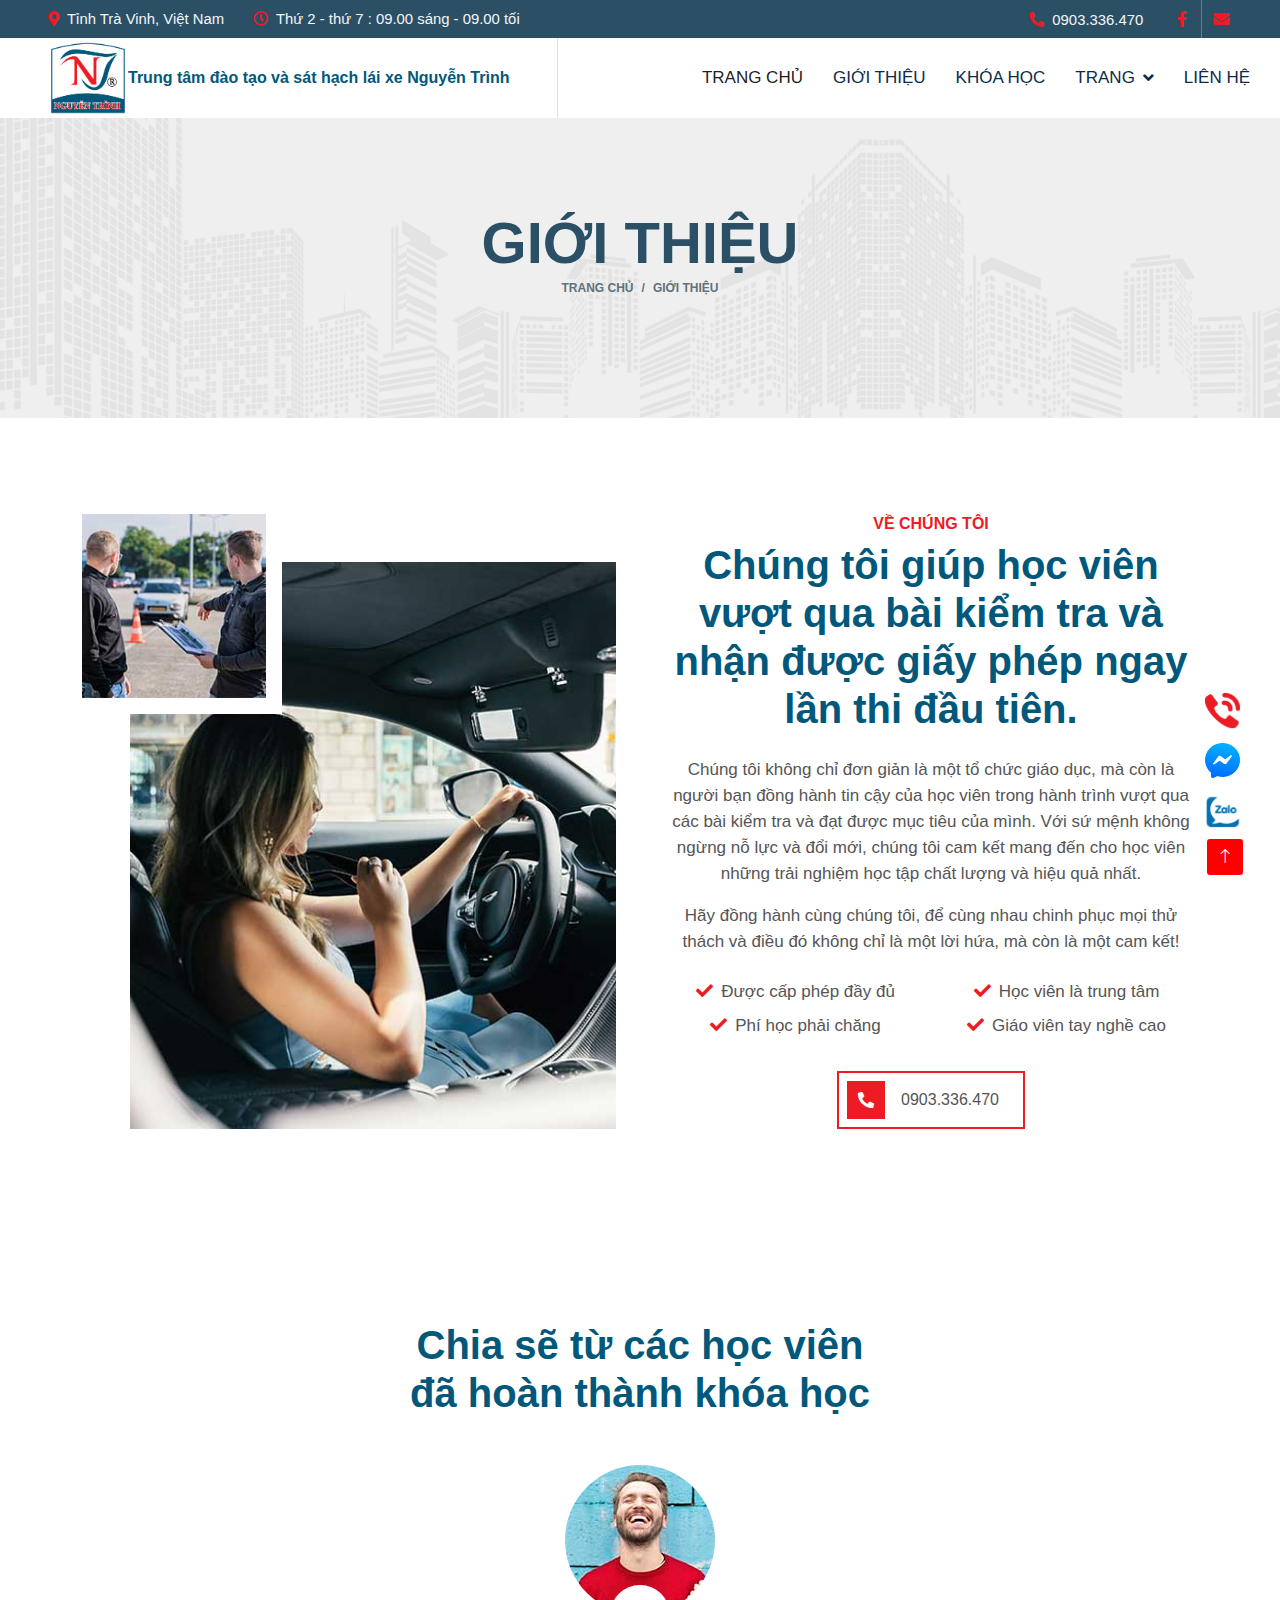
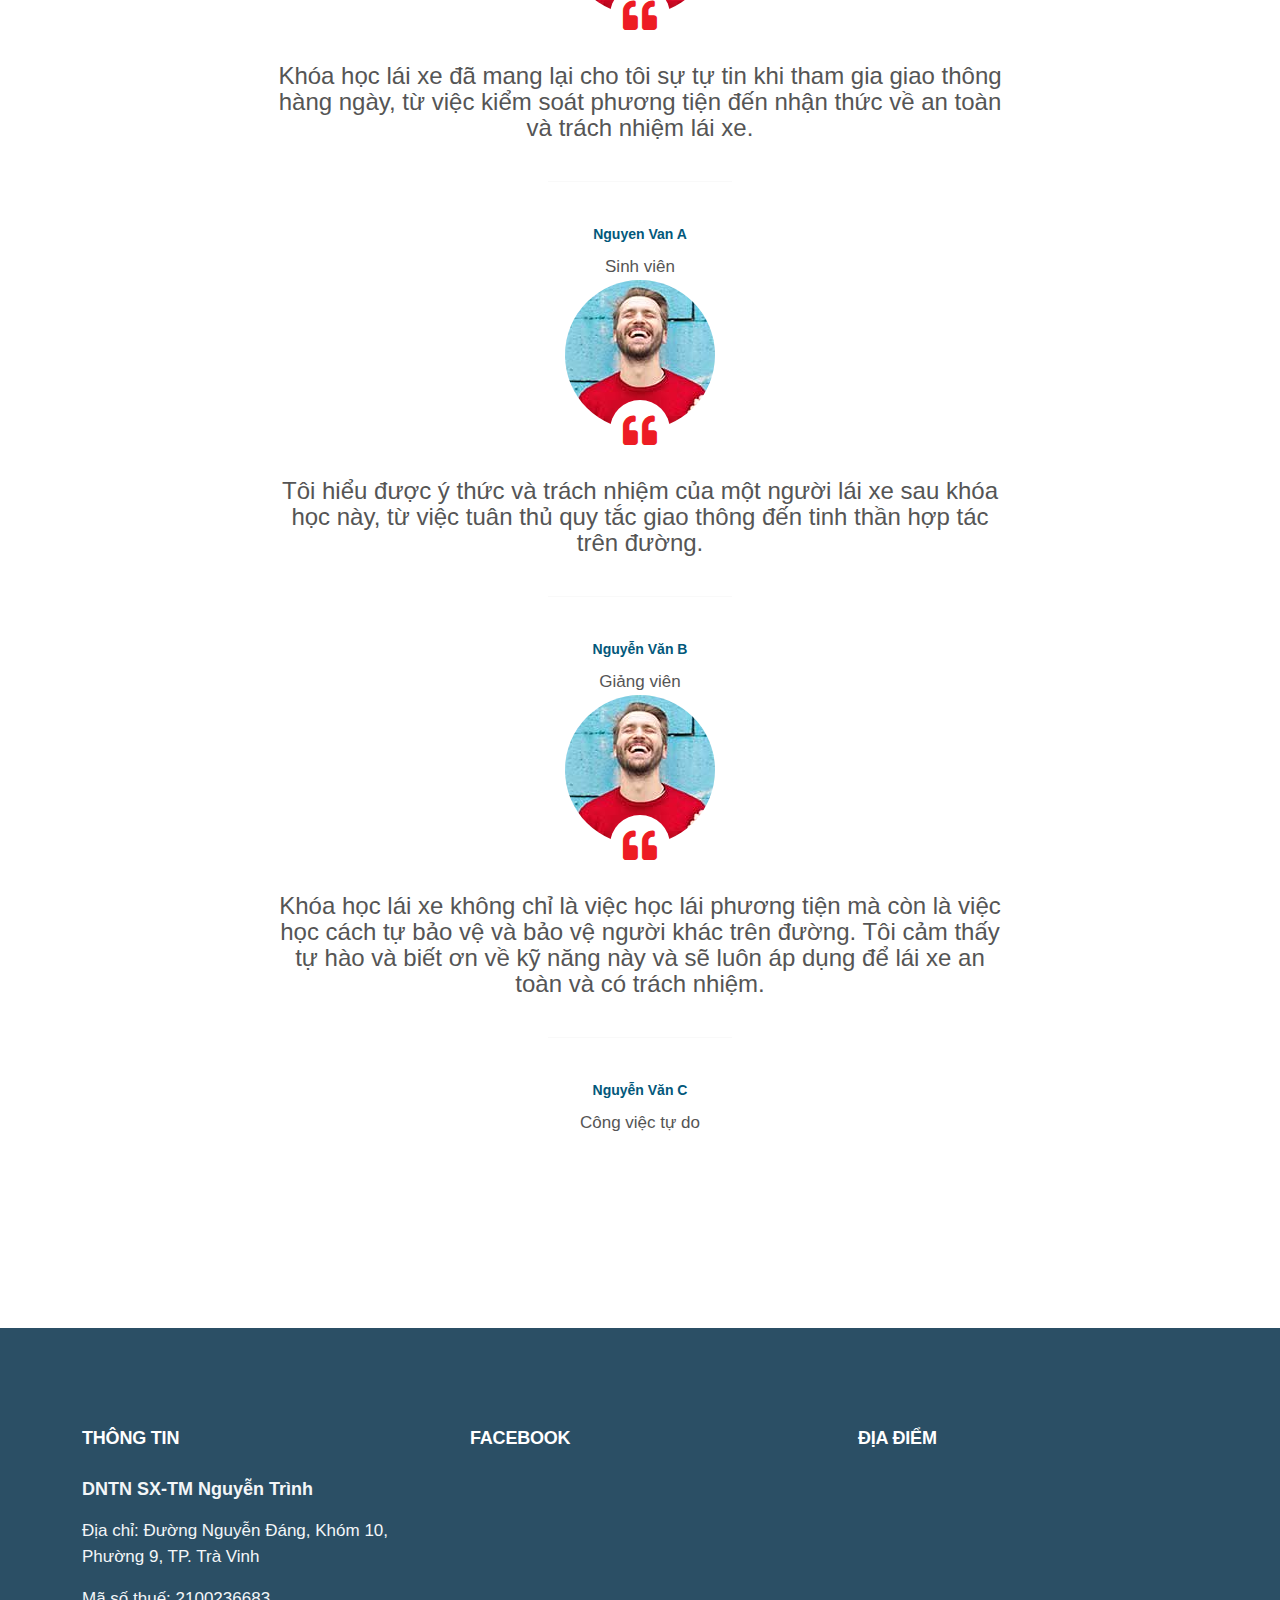
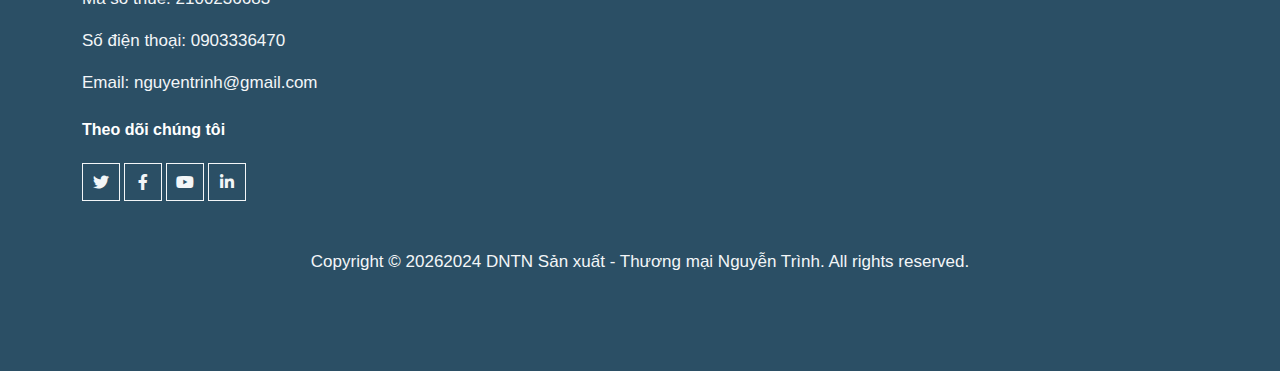
==== commit df825b9f: "refactor: change courses.html" ====
--- a/about.html
+++ b/about.html
@@ -231,7 +231,7 @@
         </div>
     </div>
     <!-- Testimonial End -->
-    
+
     <!-- Footer Start -->
     <div class="container-fluid bg-dark text-light footer my-6 mb-0 py-6 wow fadeIn" data-wow-delay="0.1s">
         <div class="container">
@@ -306,9 +306,7 @@
     <!-- Footer End -->
     <div id="back-to-top" data-spy="affix" data-offset-top="10" class="back-to-top position-fixed"
         style="display: block;">
-        <button class="btn btn-primary" title="Back to Top">
-            <i class="fa fa-angle-double-up"></i>
-        </button>
+        <a href="#" class="btn btn-lg btn-primary btn-lg-square back-to-top"><i class="bi bi-arrow-up"></i></a>
     </div>
     <a id="zalo" target="_bank" href="https://zalo.me/0903336470">
         <img src="/img/zalo.png" width="35px" height="" style="padding-bottom: 2px">
@@ -321,7 +319,7 @@
     </a>
 
 
-    <a href="#" class="btn btn-lg btn-primary btn-lg-square back-to-top"><i class="bi bi-arrow-up"></i></a>
+
 
 
     <script src="https://code.jquery.com/jquery-3.4.1.min.js"></script>
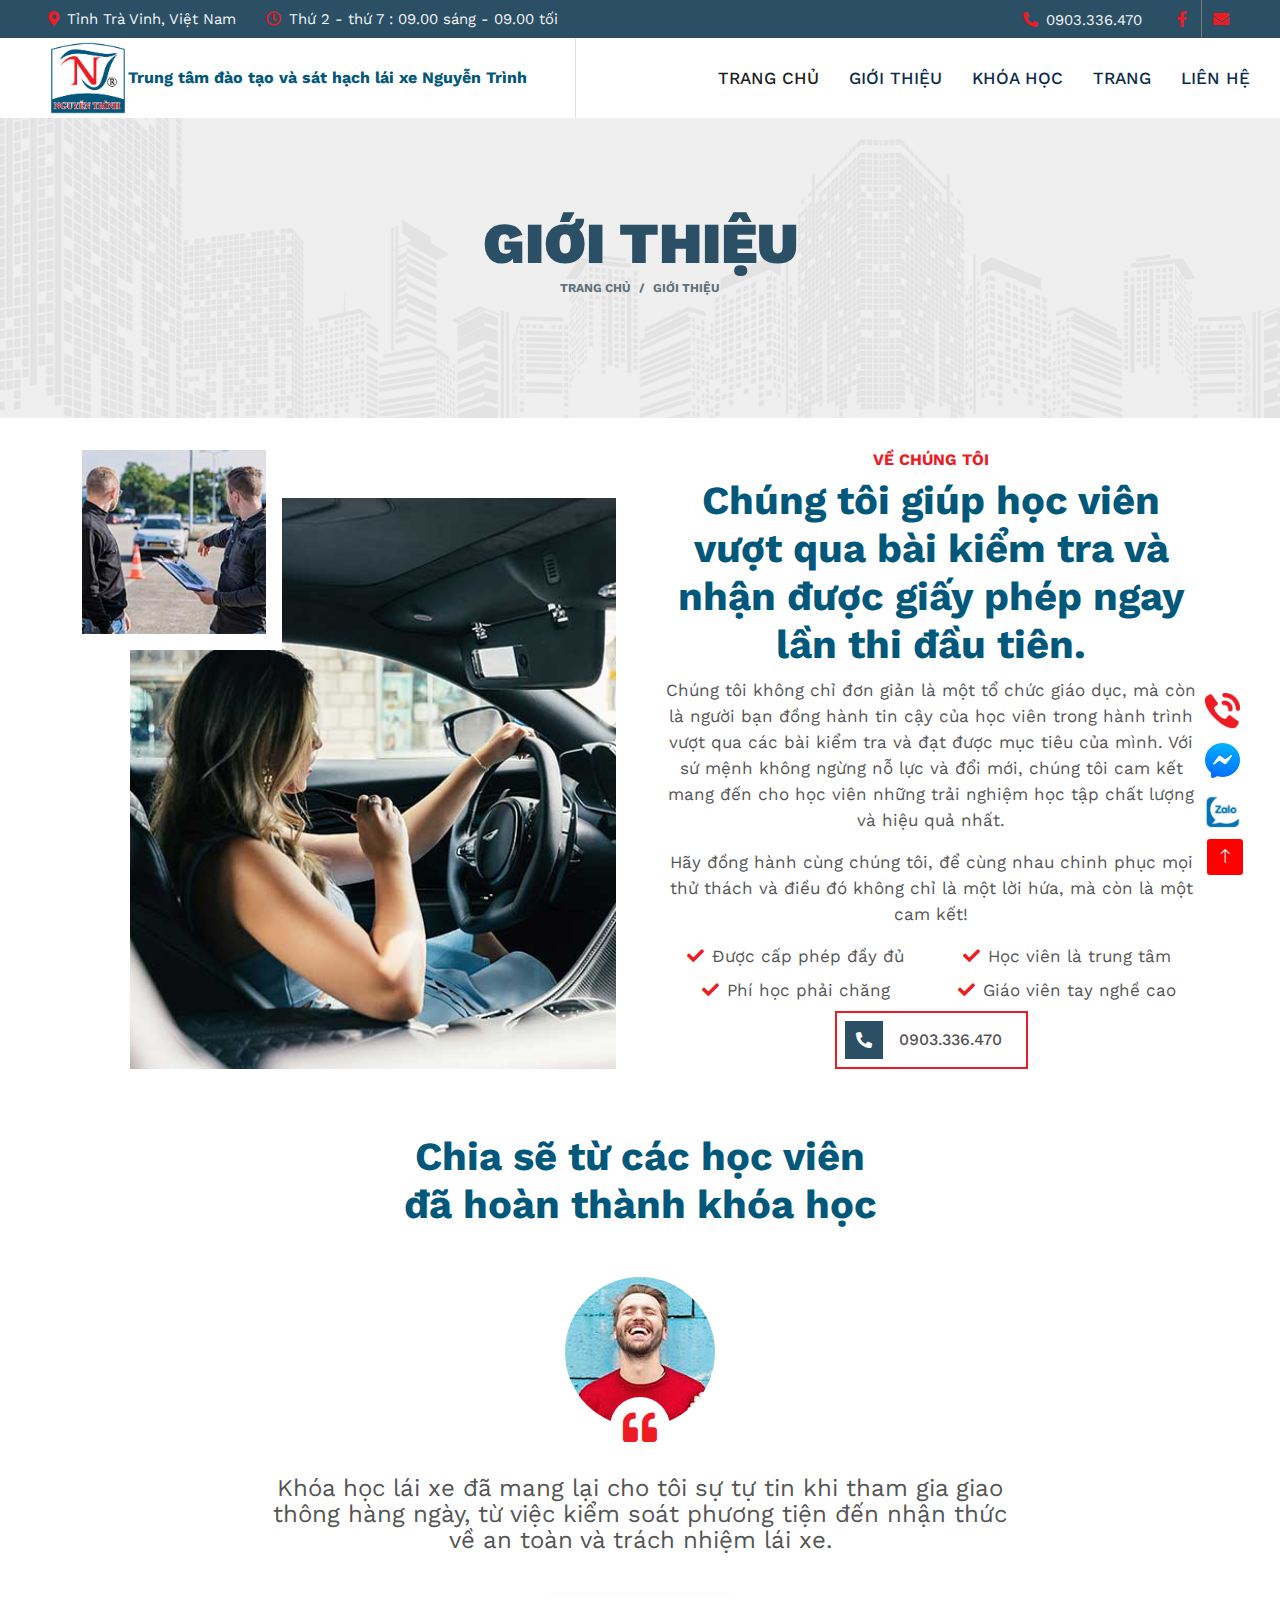
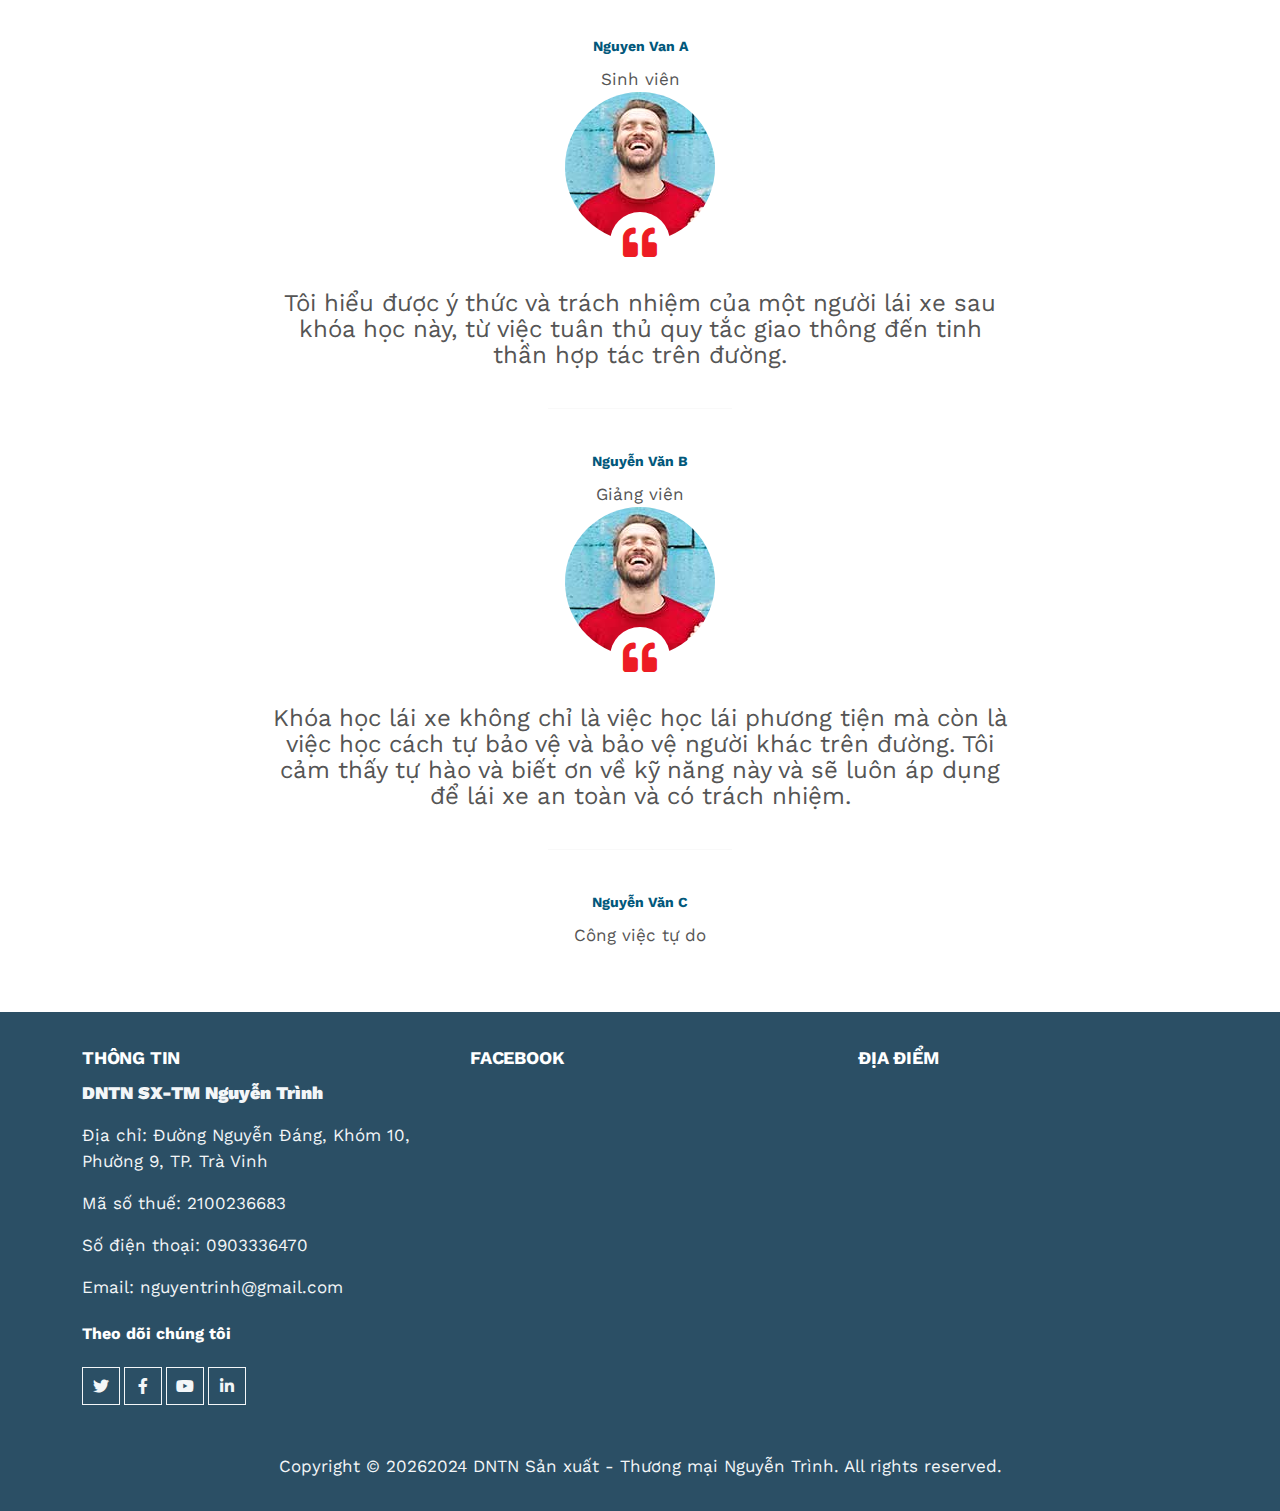
==== commit 9e31244d: "refactor: change post" ====
--- a/about.html
+++ b/about.html
@@ -74,7 +74,7 @@
                 <a href="about.html" class="nav-item nav-link">Giới thiệu</a>
                 <a href="courses.html" class="nav-item nav-link">Khóa học</a>
                 <div class="nav-item dropdown">
-                    <a href="#" class="nav-link dropdown-toggle" data-bs-toggle="dropdown">Trang</a>
+                    <a href="#" class="nav-link      " data-bs-toggle="dropdown">Trang</a>
                     <div class="dropdown-menu bg-light m-0">
                         <a href="#" class="dropdown-item">Kiến thức</a>
                         <a href="#" class="dropdown-item">Dịch vụ</a>
